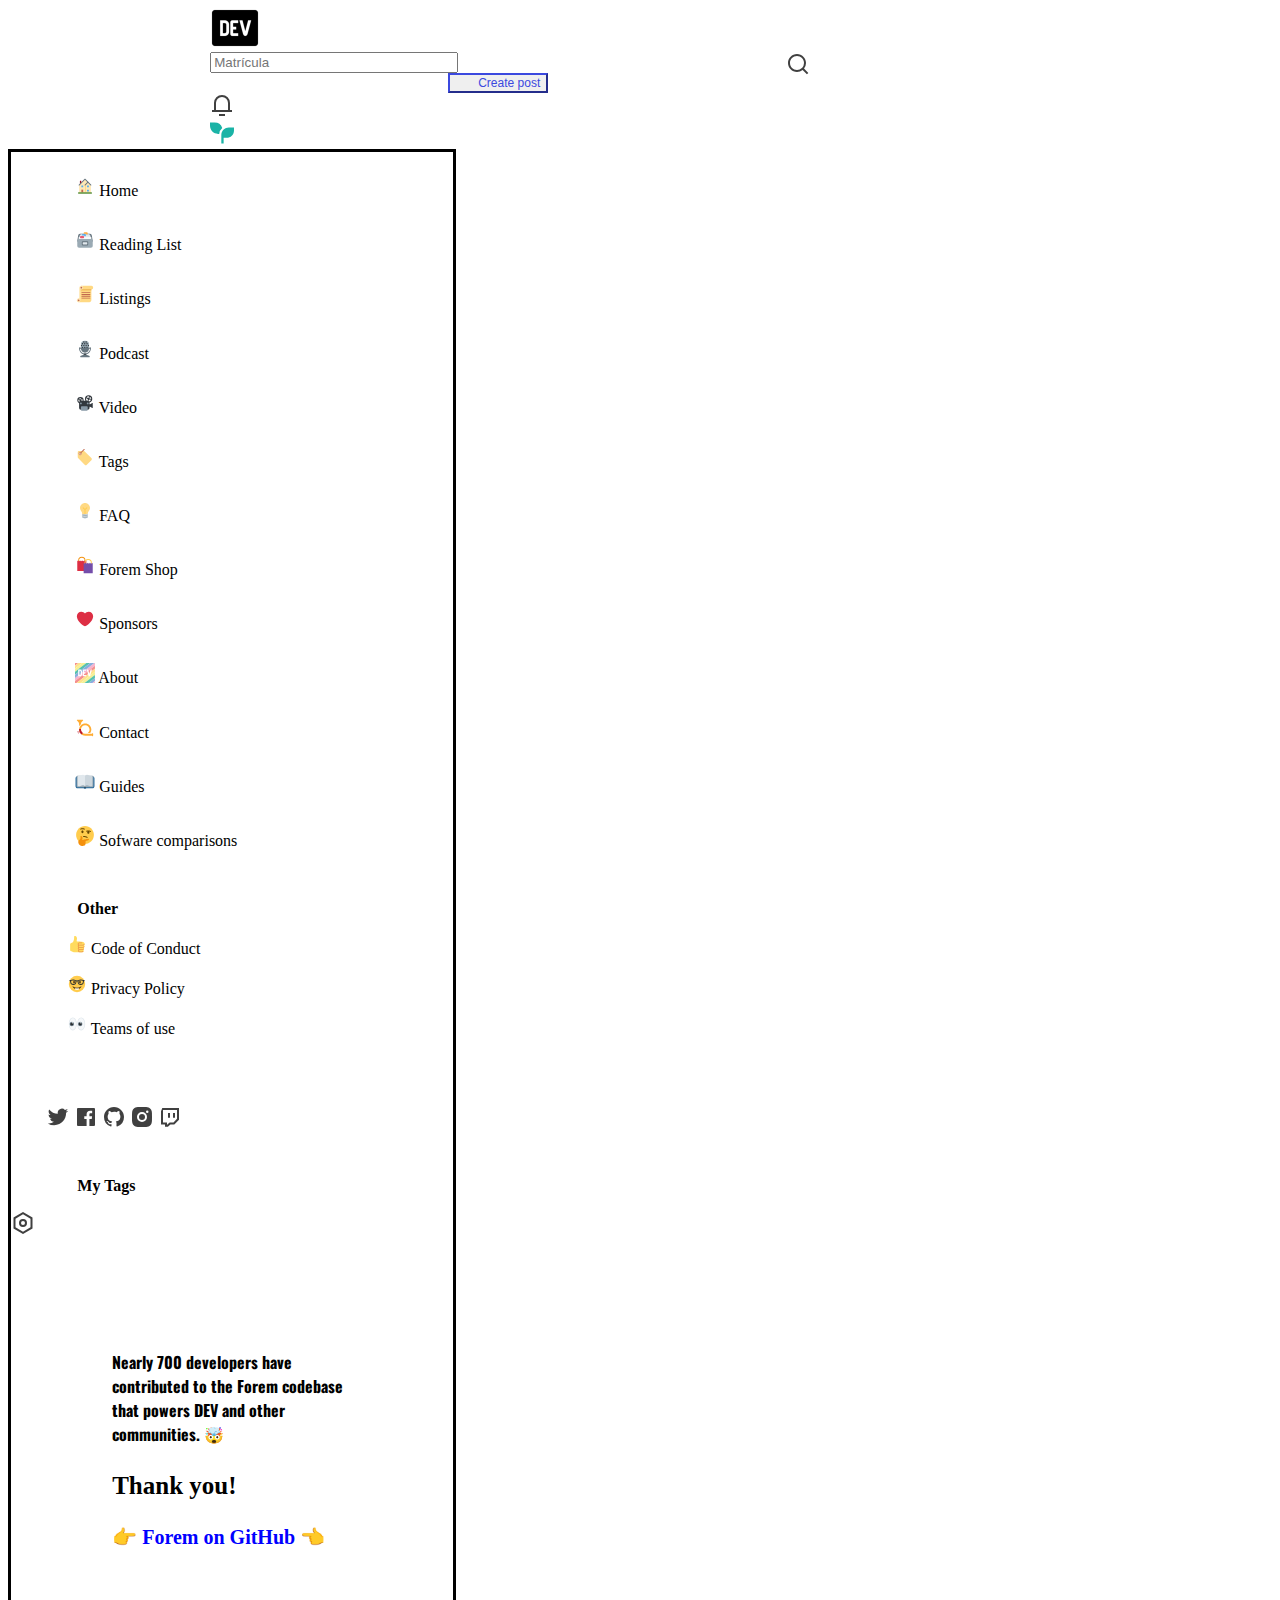
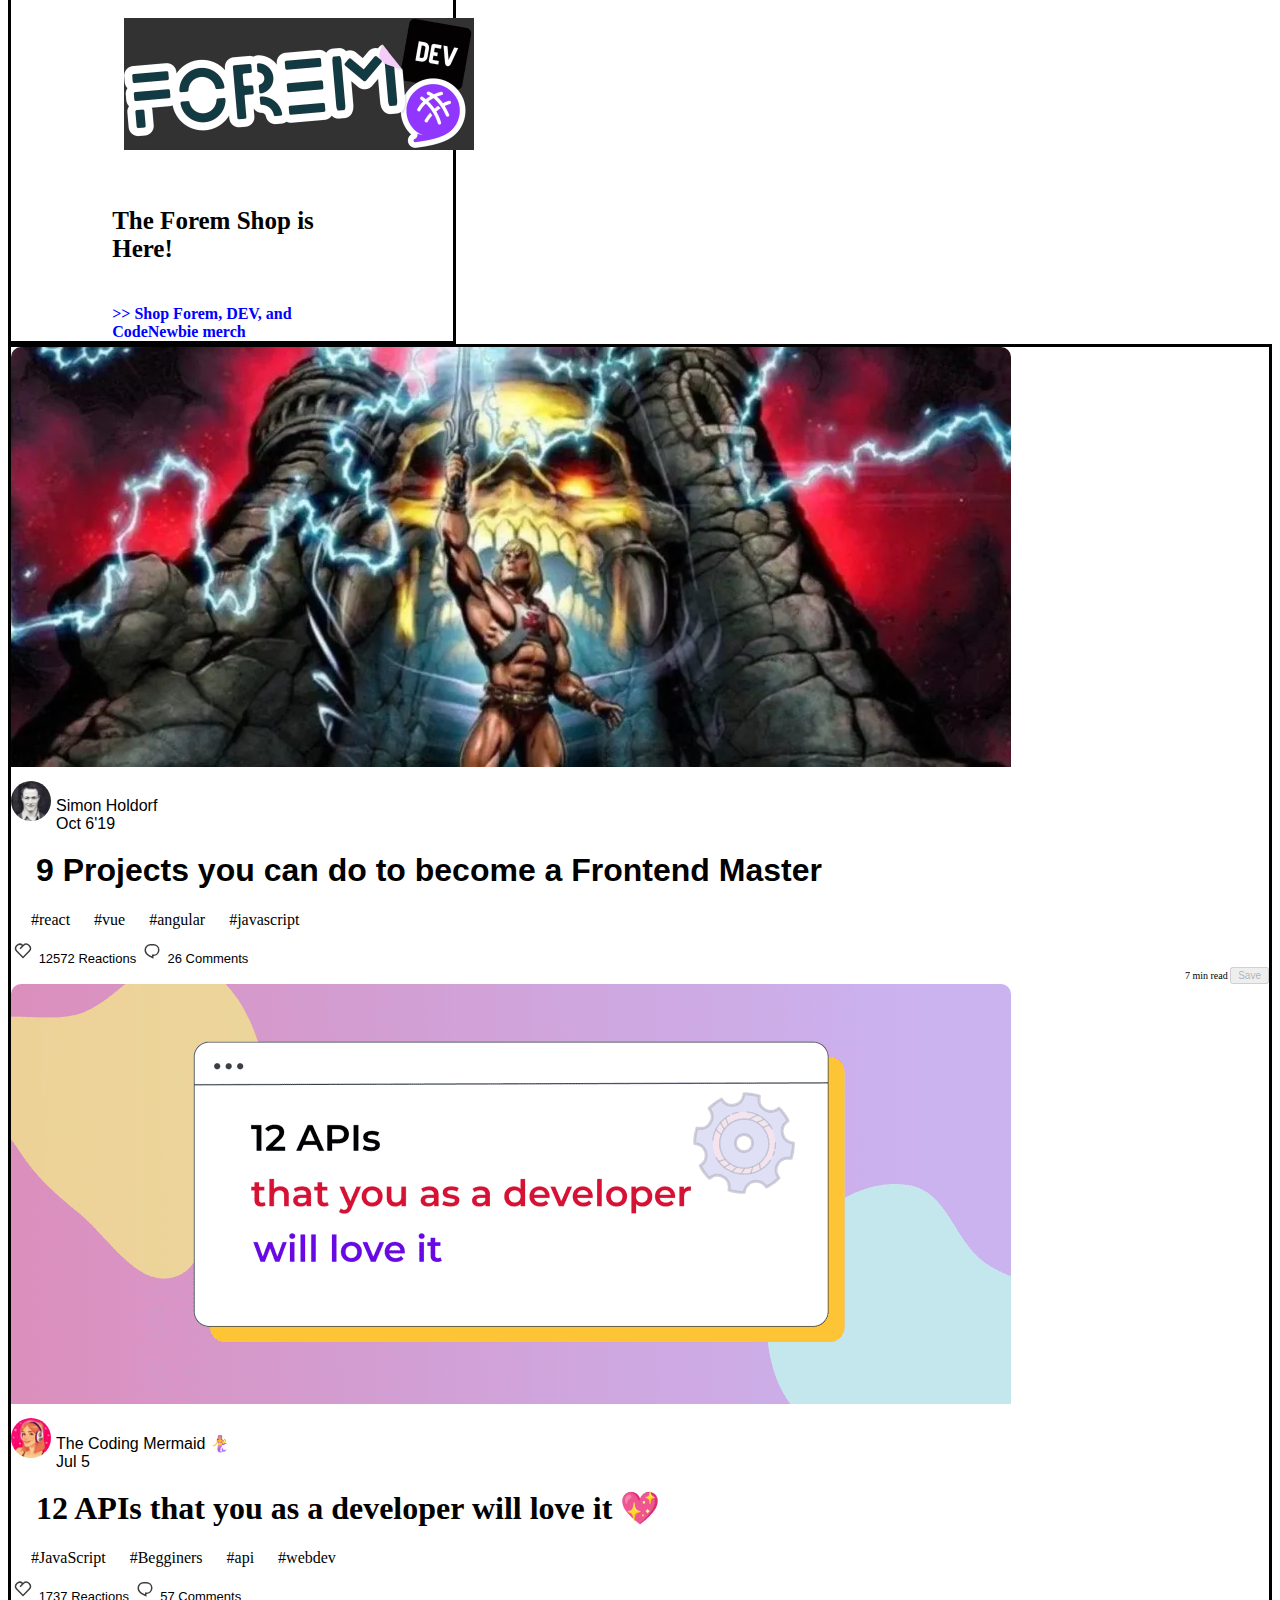
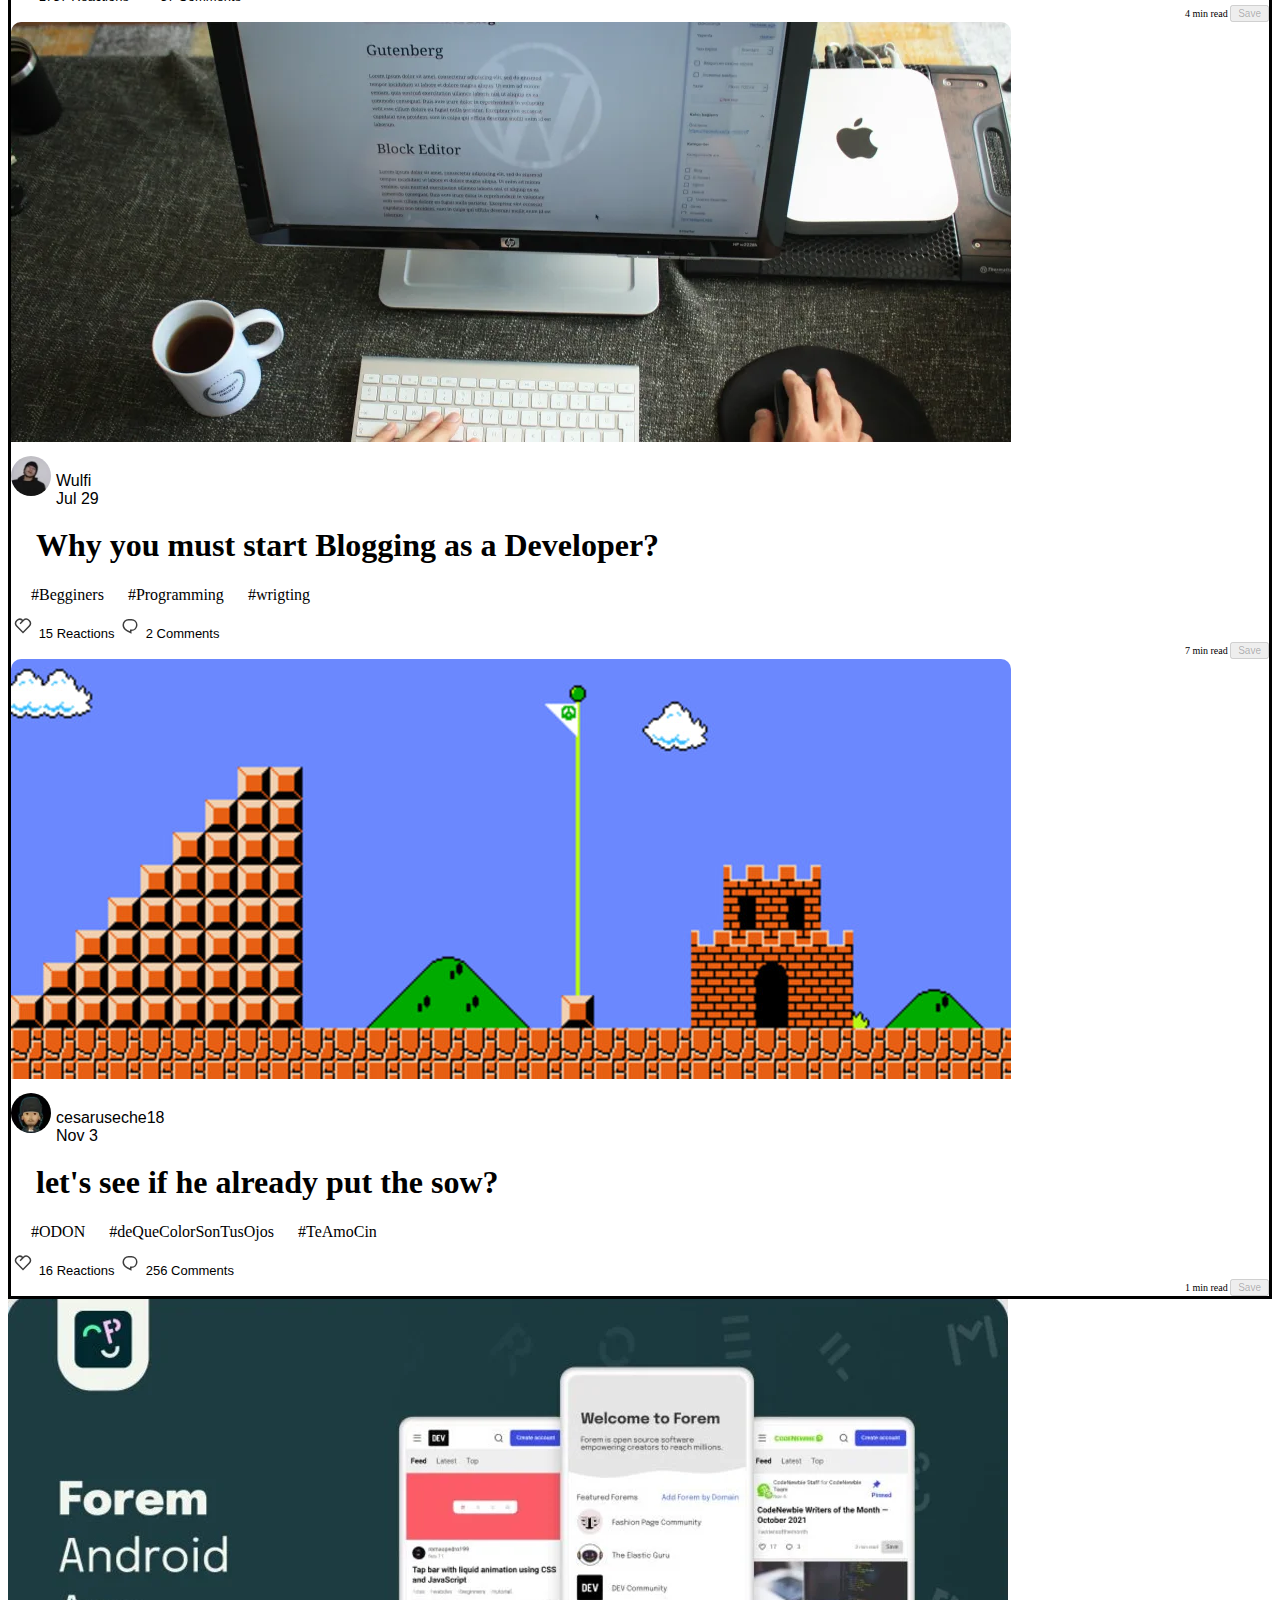
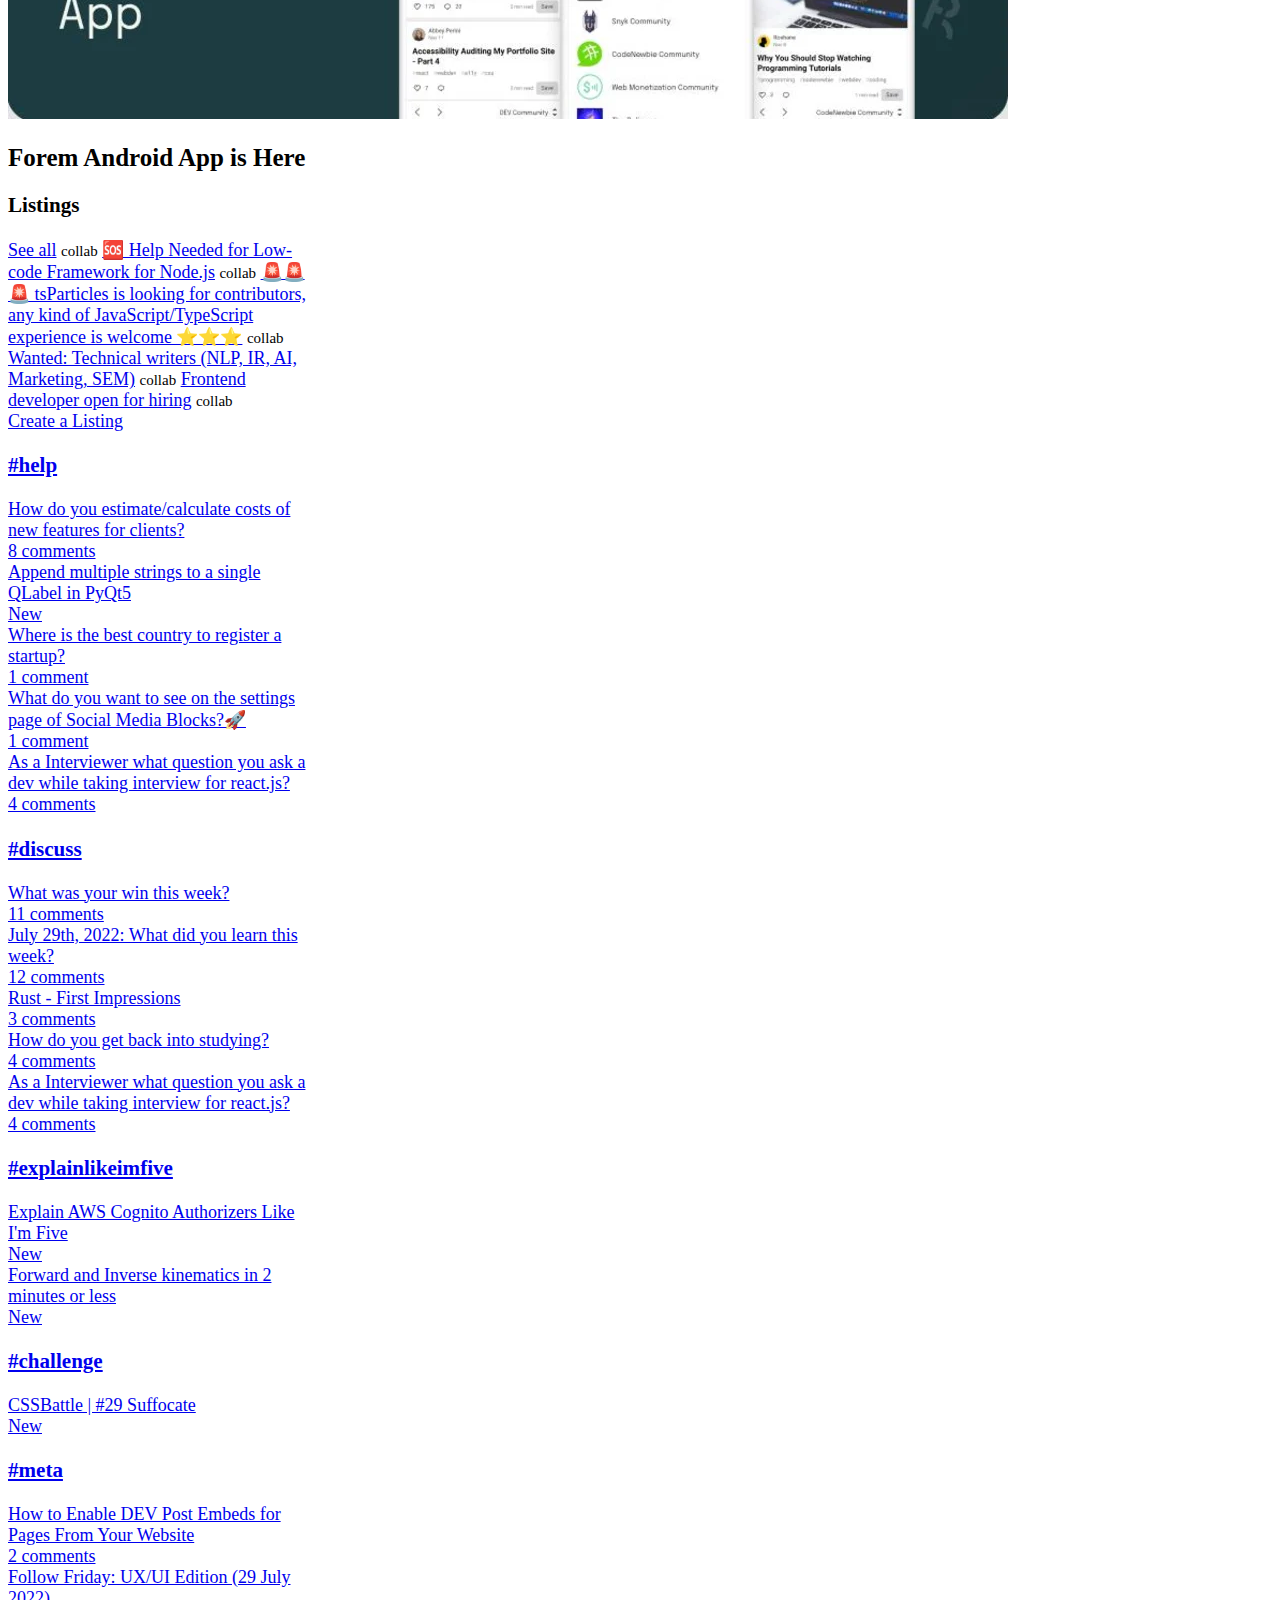
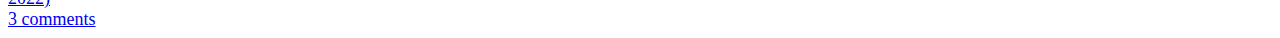
==== index.html @ d6acce36 "mergeFail" ====
<!DOCTYPE html>
<html lang="es">

<head>
  <meta charset="UTF-8" />
  <meta http-equiv="X-UA-Compatible" content="IE=edge" />
  <meta name="viewport" content="width=device-width, initial-scale=1.0" />
  <link rel="icon" href="./assets/svg/svg-export/Dev.png" />

  <link rel="preconnect" href="https://fonts.googleapis.com">
  <link rel="preconnect" href="https://fonts.gstatic.com" crossorigin>
  <link href="https://fonts.googleapis.com/css2?family=Oswald:wght@500&display=swap" rel="stylesheet">
  <!-- CSS only -->
  <link href="https://cdn.jsdelivr.net/npm/bootstrap@5.2.0/dist/css/bootstrap.min.css" rel="stylesheet"
    integrity="sha384-gH2yIJqKdNHPEq0n4Mqa/HGKIhSkIHeL5AyhkYV8i59U5AR6csBvApHHNl/vI1Bx" crossorigin="anonymous" />
  <link rel="stylesheet" href="./css/style.css" />
  <!-- CSS only -->
  <title>Dev.to</title>
</head>
  <!-- new branch -->
<body>
  <!-- New branch default master to main again x3  -->

  <!-- navbar  -->
  <nav class="navbar sticky-top navbar-expand-lg bg-light">
    <div class="container-fluid ctn-fluid">
      <div class="navbar__ctm--movil">
        <a class="btn btn__mobil" data-bs-toggle="offcanvas" href="#offcanvasExample" role="button"
          aria-controls="offcanvasExample">
          <span class="navbar-toggler-icon"></span>
        </a>

        <div class="offcanvas offcanvas-start desplegable-card" tabindex="-1" id="offcanvasExample"
          aria-labelledby="offcanvasExampleLabel">
          <div class="offcanvas-header">
            <h5 class="offcanvas-title" id="offcanvasExampleLabel">
              DEV Community
            </h5>
            <button type="button" class="btn-close" data-bs-dismiss="offcanvas" aria-label="Close"></button>
          </div>
          <article class="left--top">
            <ul>
              <li class="left--li">
                <img class="left--img" src="./assets/svg/svg-export/house.svg" alt="" />
                <a class="left--menu" href="./index.html">Home</a>
              </li>
              <li class="left--li">
                <img class="left--img" src="./assets/svg/svg-export/lavatrastes.svg" alt="" />
                <a class="left--menu" href="https://dev.to/readinglist">Reading List</a>
              </li>
              <li class="left--li">
                <img class="left--img" src="./assets/svg/svg-export/poema.svg" alt="" />
                <a class="left--menu" href="https://dev.to/listings">Listings</a>
              </li>
              <li class="left--li">
                <img class="left--img" src="./assets/svg/svg-export/microfono.svg" alt="" />
                <a class="left--menu" href="https://dev.to/pod">Podcast</a>
              </li>
              <li class="left--li">
                <img class="left--img" src="./assets/svg/svg-export/videocamara.svg" alt="" />
                <a class="left--menu" href="https://dev.to/videos">Video</a>
              </li>
              <li class="left--li">
                <img class="left--img" src="./assets/svg/svg-export/etiqueta de carton.svg" alt="" />
                <a class="left--menu" href="https://dev.to/tags">Tags</a>
              </li>
              <li class="left--li">
                <img class="left--img" src="./assets/svg/svg-export/foco.svg" alt="" />
                <a class="left--menu" href="https://dev.to/faq">FAQ</a>
              </li>
              <li class="left--li">
                <img class="left--img" src="./assets/svg/svg-export/bolsas.svg" alt="" />
                <a class="left--menu" href="https://shop.forem.com/">Forem Shop</a>
              </li>
              <li class="left--li">
                <img class="left--img" src="./assets/svg/svg-export/corazon.svg" alt="" />
                <a class="left--menu" href="https://dev.to/sponsorships">Sponsors</a>
              </li>
              <li class="left--li">
                <img class="left--img" src="./assets/svg/svg-export/logo dev arcoiris.svg" alt="" />
                <a class="left--menu" href="https://dev.to/about">About</a>
              </li>
              <li class="left--li">
                <img class="left--img" src="./assets/svg/svg-export/corneta.svg" alt="" />
                <a class="left--menu" href="https://dev.to/contact">Contact</a>
              </li>
              <li class="left--li">
                <img class="left--img" src="./assets/svg/svg-export/carpeta.svg" alt="" />
                <a class="left--menu" href="https://dev.to/guides">Guides</a>
              </li>
              <li class="left--li">
                <img class="left--img" src="./assets/svg/svg-export/dudoso.svg" alt="" />
                <a class="left--menu" href="https://dev.to/software-comparisons">Sofware comparisons</a>
              </li>
            </ul>
          </article>

          <article class="left--mid">
            <p>Other</p>
            <ul>
              <li>
                <img class="left--img" src="./assets/svg/svg-export/pulgar arriba.svg" alt="" />
                <a class="left--menu" href="https://dev.to/code-of-conduct">Code of Conduct</a>
              </li>
              <li>
                <img class="left--img" src="./assets/svg/svg-export/cara con lentes.svg" alt="" />
                <a class="left--menu" href="https://dev.to/privacy">Privacy Policy</a>
              </li>
              <li>
                <img class="left--img" src="./assets/svg/svg-export/ojos a la izquierda.svg" alt="" />
                <a class="left--menu" href="https://dev.to/terms">Teams of use</a>
              </li>
            </ul>
            <div class="container">
              <div class="row container-logs">
                <a class="col-2" href="https://twitter.com/thepracticaldev"><img src="./assets/svg/svg-export/logo de twitter black.svg" alt=""></a>
                <a class="col-2" href="https://www.facebook.com/thepracticaldev"><img src="./assets/svg/svg-export/logo de faacebook black.svg" alt=""></a>
                <a class="col-2" href="https://github.com/forem"><img src="./assets/svg/svg-export/logo de github black.svg" alt=""></a>
                <a class="col-2" href="https://www.instagram.com/thepracticaldev/"><img src="./assets/svg/svg-export/logo instagram black.svg" alt=""></a>
                <a class="col-2" href="https://www.twitch.tv/thepracticaldev"><img src="./assets/svg/svg-export/logo twitch black.svg" alt=""></a>
              </div>
              <div class="row container-tags">
                <p class="col-6">My Tags</p>
                <a class="col-4" href=""><img src="./assets/svg/svg-export/logo pentagono.svg" alt=""></a>
              </div>
            </div>
          </article>
        </div>
      </div>

      <a class="navbar-brand navbar__ctn--img" href="./index.html"><img src="./assets/svg/svg-export/Dev.png" alt="" /></a>
      <a class="navbar-brand navbar__mobile--search" href="#"><img id="userLogo" src="./assets/svg/svg-export/search.svg" align="right" /></a>
      <a class="navbar-brand navbar__mobile--bell" href="#"><img src="./assets/svg/svg-export/bell.svg" alt="" /></a>
      <a class="navbar-brand navbar__mobile--planta" href="#"><img src="./assets/svg/svg-export/planta.svg" alt="" /></a>

      <div class="container collapse navbar-collapse navbar__ctn--input">
        <input name="usr" id="usr" type="text" class="form-control" placeholder="Matrícula" />
        <img id="userLogo" src="./assets/svg/svg-export/search.svg" align="right" />
      </div>

      <div class="collapse navbar-collapse navbar__ctn--listCTN" id="navbarNav">
        <div class="container">
          <section class="row">
            <article class="col-5 ctn--listCTN-button">
              <button type="button" class="btn btn-outline">
                Create post
              </button>
            </article>
            <article class="col-2 ctn--listCTN-bell">
              <a href="#"><img src="./assets/svg/svg-export/bell.svg" alt="" /></a>
            </article>
            <article class="col-5 ctn--listCTN-profile">
              <a href="#"><img src="./assets/svg/svg-export/planta.svg" alt="" /></a>
            </article>
          </section>
        </div>
      </div>

    </div>
  </nav>
<!-- navbar  -->


  <!-- main general  -->
  <main class="container-fluid main">
    <div class="container">
      <div class="row">


        <!-- aside izquierdo  -->
        <section class="col-lg-3 aside__left">
          <article class="left--top">
            <ul>
              <li class="left--li">
                <img class="left--img" src="./assets/svg/svg-export/house.svg" alt="" />
                <a class="left--menu" href="./index.html">Home</a>
              </li>
              <li class="left--li">
                <img class="left--img" src="./assets/svg/svg-export/lavatrastes.svg" alt="" />
                <a class="left--menu" href="https://dev.to/readinglist">Reading List</a>
              </li>
              <li class="left--li">
                <img class="left--img" src="./assets/svg/svg-export/poema.svg" alt="" />
                <a class="left--menu" href="https://dev.to/listings">Listings</a>
              </li>
              <li class="left--li">
                <img class="left--img" src="./assets/svg/svg-export/microfono.svg" alt="" />
                <a class="left--menu" href="https://dev.to/pod">Podcast</a>
              </li>
              <li class="left--li">
                <img class="left--img" src="./assets/svg/svg-export/videocamara.svg" alt="" />
                <a class="left--menu" href="https://dev.to/videos">Video</a>
              </li>
              <li class="left--li">
                <img class="left--img" src="./assets/svg/svg-export/etiqueta de carton.svg" alt="" />
                <a class="left--menu" href="https://dev.to/tags">Tags</a>
              </li>
              <li class="left--li">
                <img class="left--img" src="./assets/svg/svg-export/foco.svg" alt="" />
                <a class="left--menu" href="https://dev.to/faq">FAQ</a>
              </li>
              <li class="left--li">
                <img class="left--img" src="./assets/svg/svg-export/bolsas.svg" alt="" />
                <a class="left--menu" href="https://shop.forem.com/">Forem Shop</a>
              </li>
              <li class="left--li">
                <img class="left--img" src="./assets/svg/svg-export/corazon.svg" alt="" />
                <a class="left--menu" href="https://dev.to/sponsorships">Sponsors</a>
              </li>
              <li class="left--li">
                <img class="left--img" src="./assets/svg/svg-export/logo dev arcoiris.svg" alt="" />
                <a class="left--menu" href="https://dev.to/about">About</a>
              </li>
              <li class="left--li">
                <img class="left--img" src="./assets/svg/svg-export/corneta.svg" alt="" />
                <a class="left--menu" href="https://dev.to/contact">Contact</a>
              </li>
              <li class="left--li">
                <img class="left--img" src="./assets/svg/svg-export/carpeta.svg" alt="" />
                <a class="left--menu" href="https://dev.to/guides">Guides</a>
              </li>
              <li class="left--li">
                <img class="left--img" src="./assets/svg/svg-export/dudoso.svg" alt="" />
                <a class="left--menu" href="https://dev.to/software-comparisons">Sofware comparisons</a>
              </li>
            </ul>
          </article>
          <article class="left--mid">
            <p>Other</p>
            <ul>
              <li>
                <img class="left--img" src="./assets/svg/svg-export/pulgar arriba.svg" alt="" />
                <a class="left--menu" href="https://dev.to/code-of-conduct">Code of Conduct</a>
              </li>
              <li>
                <img class="left--img" src="./assets/svg/svg-export/cara con lentes.svg" alt="" />
                <a class="left--menu" href="https://dev.to/privacy">Privacy Policy</a>
              </li>
              <li>
                <img class="left--img" src="./assets/svg/svg-export/ojos a la izquierda.svg" alt="" />
                <a class="left--menu" href="https://dev.to/terms">Teams of use</a>
              </li>
            </ul>
            <div class="container">
              <div class="row container-logs">
                <a class="col-2" href="https://twitter.com/thepracticaldev"><img
                    src="./assets/svg/svg-export/logo de twitter black.svg" alt=""></a>
                <a class="col-2" href="https://www.facebook.com/thepracticaldev"><img
                    src="./assets/svg/svg-export/logo de faacebook black.svg" alt=""></a>
                <a class="col-2" href="https://github.com/forem"><img
                    src="./assets/svg/svg-export/logo de github black.svg" alt=""></a>
                <a class="col-2" href="https://www.instagram.com/thepracticaldev/"><img
                    src="./assets/svg/svg-export/logo instagram black.svg" alt=""></a>
                <a class="col-2" href="https://www.twitch.tv/thepracticaldev"><img
                    src="./assets/svg/svg-export/logo twitch black.svg" alt=""></a>
              </div>
              <div class="row container-tags">
                <p class="col-6">My Tags</p>
                <a class="col-4" href=""><img src="./assets/svg/svg-export/logo pentagono.svg" alt=""></a>
              </div>
            </div>
          </article>
          <div class="container-left-card">
            <div class="card text-bg-light mb-3 container-left-card1 ">
              <div class="card-body">
                <h5 class="card-title">Nearly 700 developers have contributed to the Forem codebase that powers DEV and
                  other communities. 🤯</h5>
                <p class="card-text">Thank you!</p>
                <a href="https://github.com/forem/forem">👉 Forem on GitHub 👈</a>
              </div>
            </div>
            <div class="card container-left-card2">
              <img src="./assets/svg/svg-export/Forem.png" class="card-img-top" alt="Forem">
              <div class="card-body">
                <h5>The Forem Shop is Here!</h5>
                <a href="https://shop.forem.com/"> >> Shop Forem, DEV, and CodeNewbie merch</a>
              </div>
            </div>
          </div>
        </section>
        <!-- termina aside izquierdo -->


        <!-- comienzan cards  -->
        <main class="container col-12 col-lg-6">
          <div class="row">
            <section style="border:solid;">
              <!--First Cards-->
              <section class="container__One col-sm-12">
                <div class="container-fluid">
                  <div class="card__td">
                    <img  src="./imgCards/Thor.webp" class= "card-img-top" alt="...">
                    <div class="card-body">
                      <div class="container__imgtext">
                        <img class="container__imgUser" src="./imgCards/userblack.webp" alt="">
                        <p class="container__imgtext--name"> Simon Holdorf <br> Oct 6'19</p>
                      </div>
                      <div class="conteiner__tow ">
                        <h1 class="container__two--title col-12  ">
                          <a class="container__titleSmall " href="./pages/postCard.html">9 Projects you can do to become a Frontend Master</a>
                        </h1>
                        <a class="container__crayons-tag" href="https://es.reactjs.org/"><span
                            class="crayons-tag__prefix">#</span>react</a>
                        <a class="container__crayons-tag" href="https://vuejs.org/"><span
                            class="crayons-tag__prefix">#</span>vue</a>
                        <a class="container__crayons-tag" href="https://angular.io/"><span
                            class="crayons-tag__prefix">#</span>angular</a>
                        <a class="container__crayons-tag" href="https://lenguajejs.com/"><span
                            class="crayons-tag__prefix">#</span>javascript</a>
                      </div>
                      <div class="  col-lg-12 container__Three">
                        <div class="row">
                          <div class=" container-fluid col-6 icons">
                            <div class="row">
                              <div class="col-6 reactions">
                                <img src="./assets/svg/svg-export/corazon blanco borde negro.svg" alt="">
                                <p>12572 Reactions</p>
                              </div>
                              <div class="col-6 container__three--comment">
                                <img src="./assets/svg/svg-export/mensaje viñeta.svg" alt="">
                                <p>26 Comments</p>
                              </div>
                            </div>
                          </div>
                          <div class="col-6 btn">
                            <a>7 min read</a>
                            <button type="button" class="btn btn-secondary" disabled>Save</button>
                          </div>
                        </div>
                      </div>
                    </div>
                  </div>
                </div>
              </section>
              <!--SecondCard-->
              <section class="container__One  col-sm-12">
                <div class="container-fluid">
                  <div class="card__td">
                    <img src="./imgCards/pink.webp" class="card-img-top" alt="...">
                    <div class="card-body">
                      <div class="container__imgtext">
                        <img class="container__imgUser" src="./imgCards/userpink.jpg" alt="">
                        <p class="container__imgtext--name aria-label "> The Coding Mermaid 🧜‍♀️ <br> Jul 5</p>
                      </div>
                      <div class="conteiner__tow col-12 ">
                        <h1 class="container__two--title ">
                          12 APIs that you as a developer will love it 💖
                        </h1>
                        <a class="container__crayons-tag" href="/t/javascript"><span
                            class="crayons-tag__prefix">#</span>JavaScript</a>
                        <a class="container__crayons-tag" href="/t/Begginers"><span
                            class="crayons-tag__prefix">#</span>Begginers</a>
                        <a class="container__crayons-tag" href="/t/api"><span
                            class="crayons-tag__prefix">#</span>api</a>
                        <a class="container__crayons-tag" href="/t/webdev"><span
                            class="crayons-tag__prefix">#</span>webdev</a>
                      </div>
                      <div class="  col-lg-12 container__Three">
                        <div class="row">
                          <div class=" container-fluid col-6 icons">
                            <div class="row">
                              <div class="col-6 reactions">
                                <img src="./assets/svg/svg-export/corazon blanco borde negro.svg" alt="">
                                <p>1737 Reactions</p>
                              </div>
                              <div class="col-6 container__three--comment">
                                <img src="./assets/svg/svg-export/mensaje viñeta.svg" alt="">
                                <p>57 Comments</p>
                              </div>
                            </div>
                          </div>
                          <div class="col-6 btn">
                            <a>4 min read</a>
                            <button type="button" class="btn btn-secondary" disabled>Save</button>
                          </div>
                        </div>
                      </div>
                    </div>
                  </div>
                </div>
              </section>
              <!--Three Card-->
              <section class="container__One col-sm-12 ">
                <div class="container-fluid">
                  <div class="card__td ">
                    <img src="./imgCards/desktop.webp" class="card-img-top" alt="...">
                    <div class="card-body">
                      <div class="container__imgtext">
                        <img class="container__imgUser" src="./imgCards/userdesktop.webp" alt="">
                        <p class="container__imgtext--name aria-label "> Wulfi <br> Jul 29</p>
                      </div>
                      <div class="conteiner__tow col-12 ">
                        <h1 class="container__two--title ">
                          Why you must start Blogging as a Developer?
                        </h1>
                        <a class="container__crayons-tag" href="/t/Begginers"><span
                            class="crayons-tag__prefix">#</span>Begginers</a>
                        <a class="container__crayons-tag" href="/t/Programming
                    span class=" crayons-tag__prefix">#</span>Programming</a>
                        <a class="container__crayons-tag" href="/t/wrigting">
                          <span class="crayons-tag__prefix">#</span>wrigting</a>
                      </div>
                    </div>
                    <div class="  col-lg-12 container__Three">
                      <div class="row">
                        <div class=" container-fluid col-6 icons">
                          <div class="row">
                            <div class="col-6 reactions">
                              <img src="./assets/svg/svg-export/corazon blanco borde negro.svg" alt="">
                              <p>15 Reactions</p>
                            </div>
                            <div class="col-6 container__three--comment">
                              <img src="./assets/svg/svg-export/mensaje viñeta.svg" alt="">
                              <p>2 Comments</p>
                            </div>
                          </div>
                        </div>
                        <div class="col-6 btn">
                          <a>7 min read</a>
                          <button type="button" class="btn btn-secondary" disabled>Save</button>
                        </div>
                      </div>
                    </div>
                  </div>
              </section>
              <!--Four Card-->
              <section class="container__One col-sm-12">
                <div class="container-fluid">
                  <div class="card__td">
                    <img src="./imgCards/mario.jpg" class="card-img-top" alt="...">
                    <div class="card-body">
                      <div class="container__imgtext">
                        <img class="container__imgUser" src="./imgCards/userMario.webp" alt="">
                        <p class="container__imgtext--name aria-label "> cesaruseche18<br> Nov 3</p>
                      </div>
                      <div class="conteiner__tow col-12 ">
                        <h1 class="container__two--title ">
                          let's see if he already put the sow?
                        </h1>
                        <a class="container__crayons-tag" href="#">#ODON</a>
                        <a class="container__crayons-tag" href="#">#deQueColorSonTusOjos</a>
                        <a class="container__crayons-tag"href="#">#TeAmoCin</a>
                      </div>
                    </div>
                    <div class="  col-lg-12 container__Three">
                      <div class="row">
                        <div class=" container-fluid col-6 icons">
                          <div class="row">
                            <div class= " col-6   reactions">
                              <img src="./assets/svg/svg-export/corazon blanco borde negro.svg" alt="">
                              <p>16 Reactions</p>
                            </div>
                            <div class="col-6 container__three--comment">
                              <img src="./assets/svg/svg-export/mensaje viñeta.svg" alt="">
                              <p>256 Comments</p>
                            </div>
                          </div>
                        </div>
                        <div class="col-6 btn">
                          <a>1 min read</a>
                          <button type="button" class="btn btn-secondary" disabled>Save</button>
                        </div>
                      </div>
                    </div>
                  </div>
              </section>
            </section>
          </div>
        </main>
        <!-- terminan cards  -->


        <!-- comienza el aside derecho  -->
        <aside class="col-2 aside">
          <!-- firts section of aside right  -->
          <div class="aside__div card">
            <img class="aside__div--img" src="./images/f7nihr3z8nacgyb8ptrn.webp" alt="#">
            <h2 class="aside__div--title">
              Forem Android App is Here
            </h2>
          </div>
          <!-- second section of aside right  -->
          <section class="card mt-2 aside__content">
            <span>
              <h3 class="content__title ">Listings</h3>
              <span class="card">
                <a href="#">See all</a>
                <small>collab</small>
              </span>
              <span class="card">
                <a href="#">🆘 Help Needed for Low-code Framework for Node.js</a>
                <small>collab</small>
              </span>
              <span class="card">
                <a href="#">🚨🚨🚨 tsParticles is looking for contributors, any kind of JavaScript/TypeScript experience
                  is
                  welcome ⭐️⭐️⭐️</a>
                <small>collab</small>
              </span>
              <span class="card">
                <a href="#">Wanted: Technical writers (NLP, IR, AI, Marketing, SEM)</a>
                <small>collab</small>
              </span>
              <span class="card">
                <a href="#">Frontend developer open for hiring</a>
                <small>collab</small>
              </span>
              <div>
                <a class="card" href="/listings/new">Create a Listing</a>
              </div>
            </span>
          </section>
          <!-- third section of aside right  -->
          <section class="card mt-1 aside__section">
            <header class="crayons-card__header">
              <h3 class="crayons-subtitle-2"><a href="/t/help" class="crayons-link">#help</a></h3>
            </header>
            <div>
              <a class="crayons-link crayons-link--contentful"
                href="/nombrekeff/how-do-you-estimatecalculate-costs-of-new-features-for-clients-jpb">
                How do you estimate/calculate costs of new features for clients?
                <div class="crayons-link__secondary">
                  8 comments
                </div>
              </a>
              <a class="crayons-link crayons-link--contentful"
                href="/joshwen7947/append-multiple-strings-to-a-single-qlabel-in-pyqt5-1b06">
                Append multiple strings to a single QLabel in PyQt5
                <div class="crayons-link__secondary">
                  <span class="c-indicator c-indicator--warning">New</span>
                </div>
              </a>
              <a class="crayons-link crayons-link--contentful"
                href="/urlaunched/where-is-the-best-country-to-register-a-startup-4lb3">
                Where is the best country to register a startup?
                <div class="crayons-link__secondary">
                  1 comment
                </div>
              </a>
              <a class="crayons-link crayons-link--contentful"
                href="/hr21don/what-do-you-want-to-see-on-the-settings-page-of-social-media-blocks-chf">
                What do you want to see on the settings page of Social Media Blocks?🚀
                <div class="crayons-link__secondary">
                  1 comment
                </div>
              </a>
              <a class="crayons-link crayons-link--contentful"
                href="/rajeshroyal/as-a-interviewer-what-question-you-ask-a-dev-while-taking-interview-for-reactjs-40kh">
                As a Interviewer what question you ask a dev while taking interview for react.js?
                <div class="crayons-link__secondary">
                  4 comments
                </div>
              </a>
            </div>
          </section>
          <section class="card aside__section">
            <header class="crayons-card__header">
              <h3 class="crayons-subtitle-2"><a href="/t/discuss" class="crayons-link">#discuss</a></h3>
            </header>
            <div>
              <a class="crayons-link crayons-link--contentful" href="/devteam/what-was-your-win-this-week-191j">
                What was your win this week?
                <div class="crayons-link__secondary">
                  11 comments
                </div>
              </a>
              <a class="crayons-link crayons-link--contentful"
                href="/nickytonline/july-29th-2022-what-did-you-learn-this-week-26m1">
                July 29th, 2022: What did you learn this week?
                <div class="crayons-link__secondary">
                  12 comments
                </div>
              </a>
              <a class="crayons-link crayons-link--contentful" href="/abhikbanerjee99/rust-first-impressions-2k85">
                Rust - First Impressions
                <div class="crayons-link__secondary">
                  3 comments
                </div>
              </a>
              <a class="crayons-link crayons-link--contentful"
                href="/chrisvasqm/how-do-you-get-back-into-studying-3bg6">
                How do you get back into studying?
                <div class="crayons-link__secondary">
                  4 comments
                </div>
              </a>
              <a class="crayons-link crayons-link--contentful"
                href="/rajeshroyal/as-a-interviewer-what-question-you-ask-a-dev-while-taking-interview-for-reactjs-40kh">
                As a Interviewer what question you ask a dev while taking interview for react.js?
                <div class="crayons-link__secondary">
                  4 comments
                </div>
              </a>
            </div>
          </section>
          <section class="card mt-2 aside__section">
            <header class="crayons-card__header">
              <h3 class="crayons-subtitle-2"><a href="/t/explainlikeimfive" class="crayons-link">#explainlikeimfive</a>
              </h3>
            </header>
            <div>
              <a class="crayons-link crayons-link--contentful"
                href="/shakeel0581/explain-aws-cognito-authorizers-like-im-five-4od5">
                Explain AWS Cognito Authorizers Like I'm Five
                <div class="crayons-link__secondary">
                  <span class="c-indicator c-indicator--warning">New</span>
                </div>
              </a>
              <a class="crayons-link crayons-link--contentful"
                href="/adam_cyclones/forward-and-inverse-kinematics-in-2-minutes-or-less-5072">
                Forward and Inverse kinematics in 2 minutes or less
                <div class="crayons-link__secondary">
                  <span class="c-indicator c-indicator--warning">New</span>
                </div>
              </a>
            </div>
          </section>
          <section class="card aside__section">
            <header class="crayons-card__header">
              <h3 class="crayons-subtitle-2"><a href="/t/challenge" class="crayons-link">#challenge</a></h3>
            </header>
            <div>
              <a class="crayons-link crayons-link--contentful" href="/npranto/cssbattle-29-suffocate-ihk">
                CSSBattle | #29 Suffocate
                <div class="crayons-link__secondary">
                  <span class="c-indicator c-indicator--warning">New</span>
                </div>
              </a>
            </div>
          </section>
          <section class="card mt-1 aside__section">
            <header class="crayons-card__header">
              <h3 class="crayons-subtitle-2"><a href="/t/meta" class="crayons-link">#meta</a></h3>
            </header>
            <div>
              <a class="crayons-link crayons-link--contentful"
                href="/cicirello/how-to-enable-dev-post-embeds-for-pages-from-your-website-2dp8">
                How to Enable DEV Post Embeds for Pages From Your Website
                <div class="crayons-link__secondary">
                  2 comments
                </div>
              </a>
              <a class="crayons-link crayons-link--contentful"
                href="/devteam/follow-friday-uxui-edition-29-july-2022-2g1m">
                Follow Friday: UX/UI Edition (29 July 2022)
                <div class="crayons-link__secondary">
                  3 comments
                </div>
              </a>
            </div>
          </section>
        </aside>
        <!-- termina aside derecho  -->


      </div>
    </div>
  </main>
  <!-- termina main general  -->


  <!-- JavaScript Bundle with Popper -->
  <script src="https://cdn.jsdelivr.net/npm/bootstrap@5.2.0/dist/js/bootstrap.bundle.min.js"
    integrity="sha384-A3rJD856KowSb7dwlZdYEkO39Gagi7vIsF0jrRAoQmDKKtQBHUuLZ9AsSv4jD4Xa"
    crossorigin="anonymous"></script>
</body>

</html>
---- css/style.css ----
/* navbar */
.navbar {
  background-color: white;
  padding-left: 16%;
}
.navbar .navbar__ctm--movil {
  display: none;
}
.navbar .navbar__ctn--img img {
  height: 40px;
  height: 40px;
}
.navbar .navbar__ctn--input {
  width: 600px;
}
.navbar .navbar__ctn--input input {
  width: 40%;
}

.navbar__ctn--listCTN {
  margin-right: 10%;
}

.ctn--listCTN-button {
  text-align: center;
  font-size: 7px;
}
.ctn--listCTN-button button {
  min-width: 100px;
  max-height: 38px;
  font-size: 12px;
  border-color: rgb(59, 73, 223);
  color: rgb(59, 73, 223);
}
.ctn--listCTN-button button:hover {
  background-color: rgb(59, 73, 223);
  color: white;
}

.ctn--listCTN-bell {
  text-align: left;
}

.ctn--listCTN-profile {
  text-align: left;
}

.mobile-menu {
  display: none;
}

.navbar__mobile--search {
  display: none;
}

.navbar__mobile--bell {
  display: none;
}

.navbar__mobile--planta {
  display: none;
}

@media (max-width: 768px) {
  .navbar__mobile--search {
    margin-left: 40%;
    display: inline;
  }
  .navbar__mobile--search img {
    height: 20px;
    width: 20px;
  }
  .navbar__mobile--bell {
    display: inline;
  }
  .navbar__mobile--bell img {
    height: 20px;
    width: 20px;
  }
  .navbar__mobile--planta {
    display: inline;
  }
  .navbar__mobile--planta img {
    height: 20px;
    width: 20px;
  }
}
@media (max-width: 480px) {
  .navbar {
    text-align: left;
  }
  .navbar .ctn-fluid {
    justify-content: flex-start;
  }
  .navbar .navbar__ctm--movil {
    display: contents;
  }
  .desplegable-card {
    max-width: 250px;
  }
  .btn__mobil {
    margin-left: -20%;
  }
  .navbar__ctn--img img {
    height: 30px;
    height: 30px;
  }
  .nav__left--top {
    text-align: left;
    padding: 0;
  }
  .nav__left--top ul {
    list-style: none;
  }
  .nav__left--top ul li {
    margin: 6%;
  }
  .navbar__mobile--search {
    margin-left: 40%;
    display: inline;
  }
  .navbar__mobile--search img {
    height: 20px;
    width: 20px;
  }
  .navbar__mobile--bell {
    display: inline;
  }
  .navbar__mobile--bell img {
    height: 20px;
    width: 20px;
  }
  .navbar__mobile--planta {
    display: inline;
  }
  .navbar__mobile--planta img {
    height: 20px;
    width: 20px;
  }
}
@media (max-width: 320px) {
  .navbar__mobile--search {
    margin-left: 25%;
    display: inline;
  }
  .navbar__mobile--bell {
    display: inline;
  }
  .navbar__mobile--planta {
    display: inline;
  }

  .navbar__mobile--planta img {
    height: 20px;
    width: 20px;
  }
}

}
/* navbar */
/* aside left */

.main {
  background-color: rgb(245, 245, 245);
}

.aside__left {
  padding: 0;
  max-width: 35%;
  border: solid;
}

.left--top {
  text-align: left;
  padding: 0;
}
.left--top ul {
  list-style: none;
}
.left--top ul li {
  margin: 6%;
}

.left--mid {
  margin-top: 10%;
}
.left--mid p {
  margin-left: 15%;
  font-weight: bold;
}
.left--mid ul {
  list-style: none;
}
.left--mid ul li {
  margin: 4%;
}

.left--img {
  width: 20px;
  height: 20px;
}

.left--menu {
  text-decoration: none;
  color: black;
}

.left--li {
  height: 30px;
  width: 250px;
}
.left--li:hover {
  background-color: rgba(59, 73, 223, 0.397);
  border-radius: 5px;
}

.container-logs {
  padding-left: 8%;
  margin-top: 15%;
}

.container-tags {
  margin-top: 10%;
}
.container-tags p {
  text-align: left;
}
.container-tags img {
  text-align: right;
}

.container-left-card .container-left-card1 {
  margin-top: 25%;
  width: 15rem;
  height: 16rem;
  margin-left: auto;
  margin-right: auto;
}
.container-left-card .container-left-card1 h5 {
  margin-top: 1%;
  font-weight: bolder;
  font-size: 16px;
  font-family: "Oswald", sans-serif;
}
.container-left-card .container-left-card1 P {
  margin-top: 8%;
  font-size: 25PX;
  font-weight: bold;
}
.container-left-card .container-left-card1 a {
  margin-top: 8%;
  font-size: 20px;
  color: blue;
  text-decoration: none;
  font-weight: bold;
}
.container-left-card .container-left-card2 {
  width: 15rem;
  margin-left: auto;
  margin-right: auto;
}
.container-left-card .container-left-card2 img {
  padding: 5%;
}
.container-left-card .container-left-card2 h5 {
  font-weight: bolder;
  font-size: 25px;
}
.container-left-card .container-left-card2 a {
  text-decoration: none;
  font-weight: bolder;
  color: blue;
}

@media (max-width: 480px) {
  .aside__left {
    display: none;
  }
}

/* aside left */
/* part of the main*/

.card-img-top {
  border-radius: 10px;
  padding-bottom: 10px;
}

.container__imgUser {
  border-radius: 100%;
  max-width: 40px;
  max-height: 40px;
  cursor: pointer;
}

.container__two--title {
  margin-left: 25px;
  padding-top: 10px;
}

.container__titleSmall {
  font-family: sans-serif;
  text-decoration: none;
  color: #000;
}

.container__crayons-tag {
  padding-left: 20px;
  color: #000;
  text-decoration: none;
  cursor: pointer;
}
.container__crayons-tag :hover {
  color: #000ff0;
}

.container__imgtext {
  display: flex;
}

.container__imgtext--name {
  height: 2px;
  padding-left: 5px;
  font-family: sans-serif;
  cursor: pointer;
}

.icons {
  padding-top: 10px;
}

.btn {
  text-align: right;
  font-size: 10px;
}

.reactions {
  display: inline;
  font-size: 13px;
  font-family: sans-serif;
  cursor: pointer;
}
.reactions img {
  display: inline;
}
.reactions p {
  display: inline;
}
.reactions :hover {
  color: #000ff0;
}

.container__three--comment {
  display: inline;
  font-size: 13px;
  font-family: sans-serif;
  cursor: pointer;
}
.container__three--comment img {
  display: inline;
}
.container__three--comment p {
  display: inline;
}
.container__three--comment :hover {
  color: #000ff0;
}

@media (max-width: 320px) {
  .container__imgtext--name {
    height: 1px;
    padding-left: 4px;
    font-family: sans-serif;
    font-size: 13px;
    cursor: pointer;
  }
  .container__three--comment {
    display: inline;
    font-size: 13px;
    font-family: sans-serif;
  }
  .container__three--comment img {
    display: inline;
  }
  .container__three--comment p {
    display: none;
  }
  .container__three--comment :hover {
    color: #000ff0;
  }
  .reactions {
    display: inline;
    font-size: 13px;
    font-family: sans-serif;
    cursor: pointer;
  }
  .reactions img {
    display: inline;
  }
  .reactions p {
    display: none;
  }
  .reactions :hover {
    color: #000ff0;
  }
}

/*Segunda Card*/

.aside {
  width: 300px;
  font-size: 18px;
}

.aside__div--img {
  width: auto;
  height: auto;
}

.aside__div--title {
  text-align: start;
  font-size: 25px;
}

.aside__content {
  width: auto;
}

.aside__section {
  width: auto;
}

@media (max-width: 1024px) {
  .aside {
    width: 200px;
  }
}
@media (max-width: 768px) {
  .aside {
    display: none;
  }
}/*# sourceMappingURL=style.css.map */
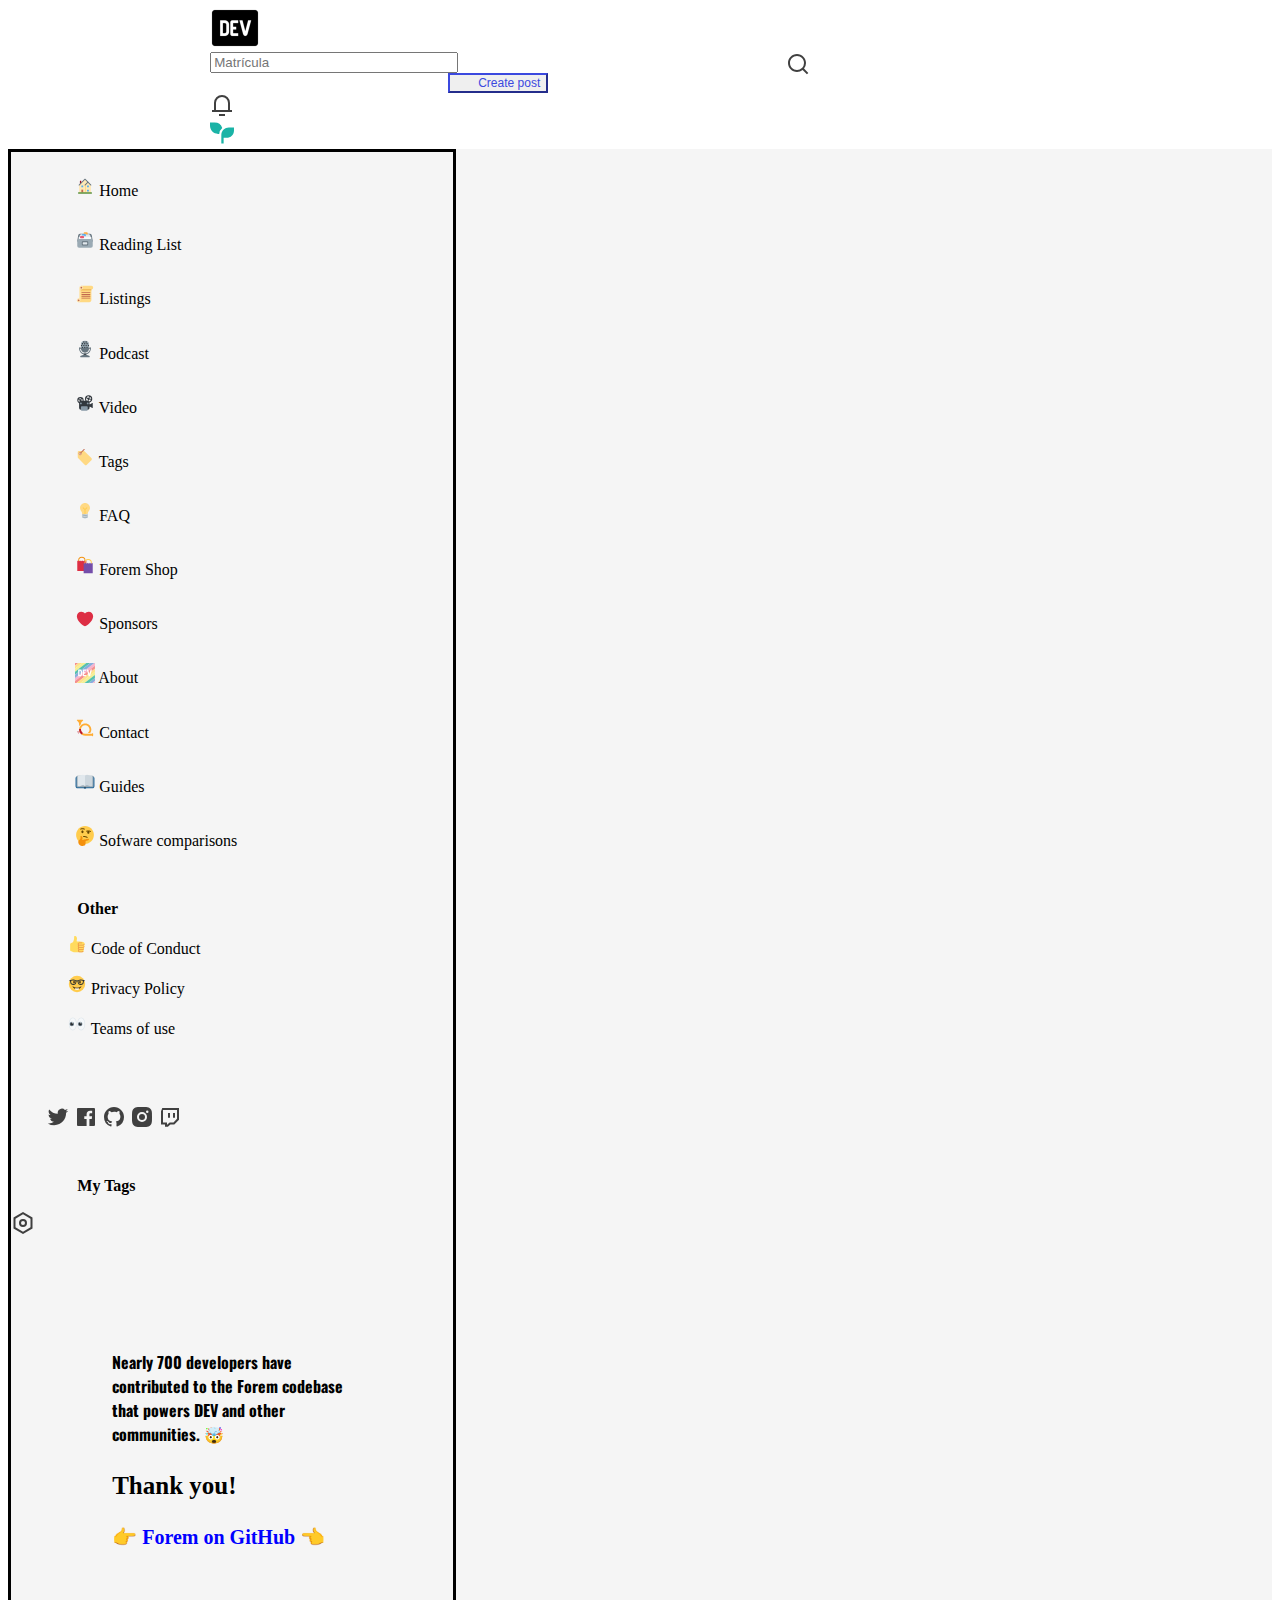
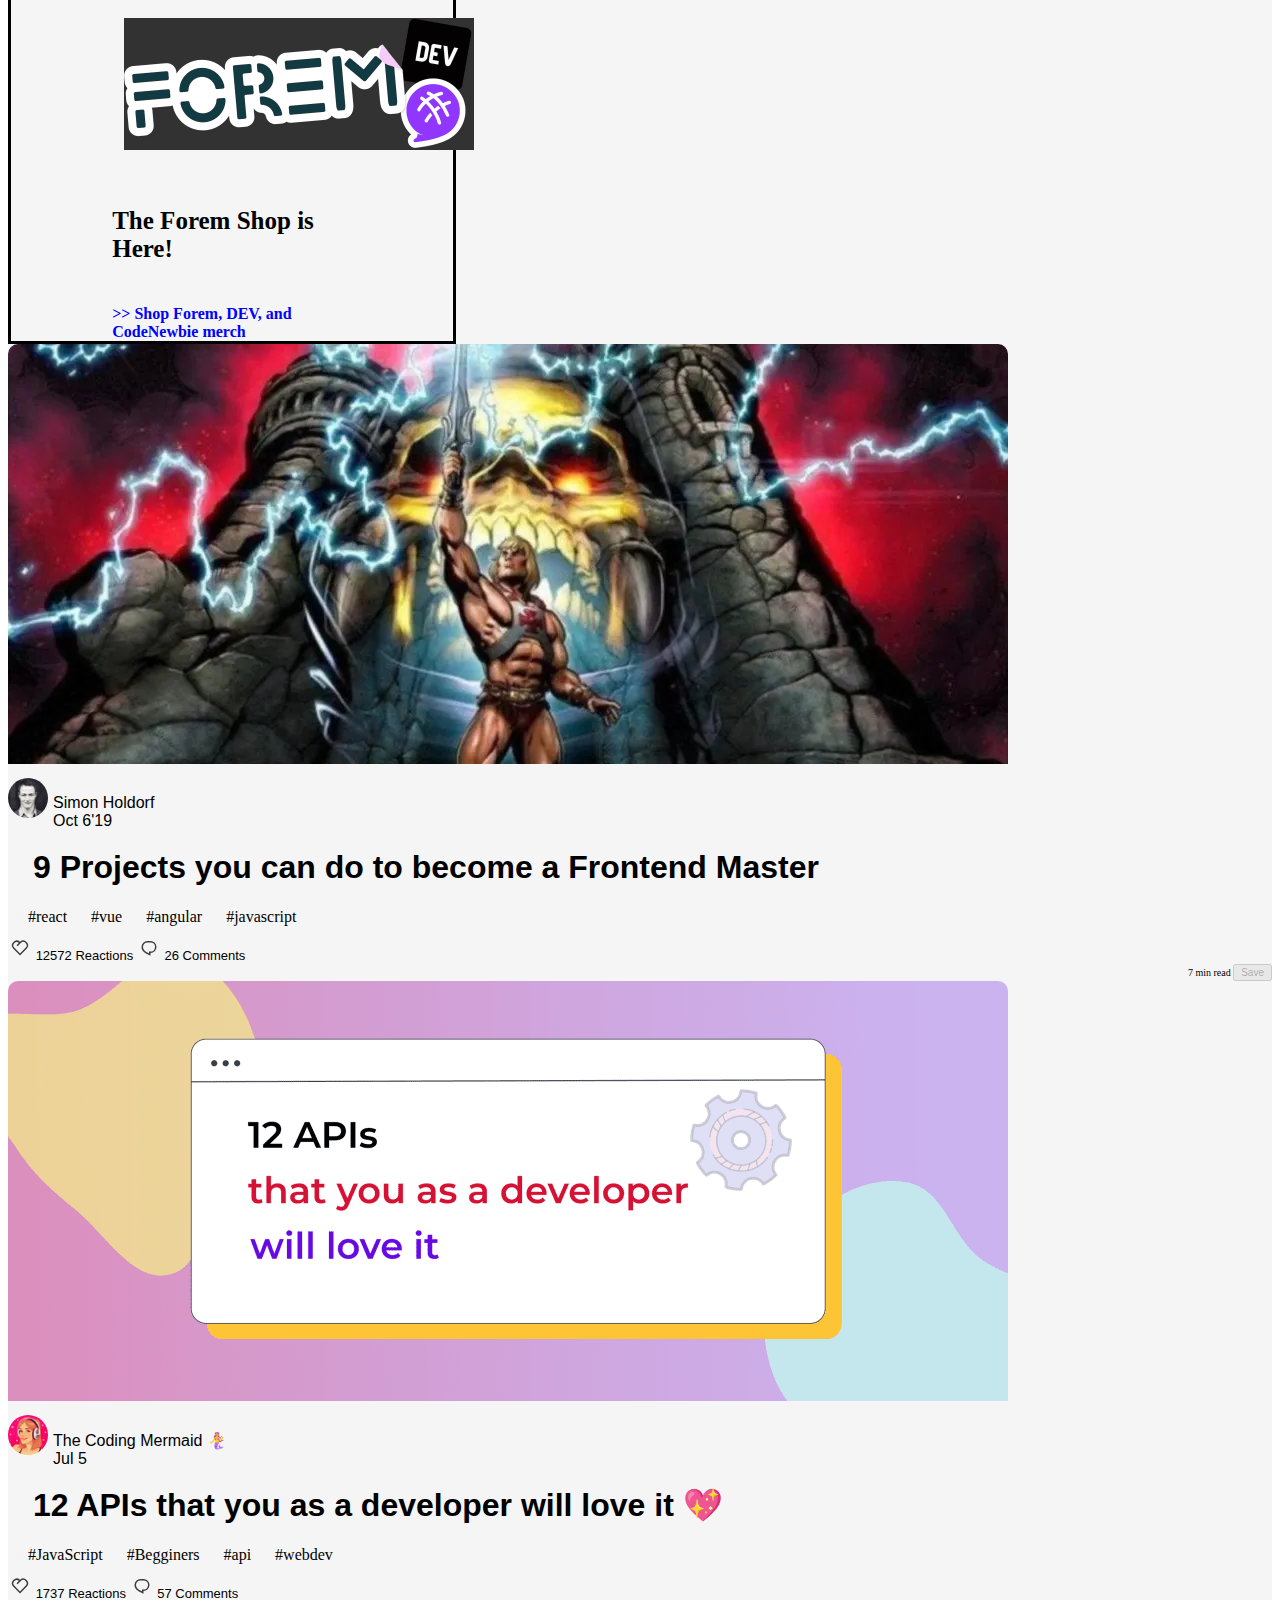
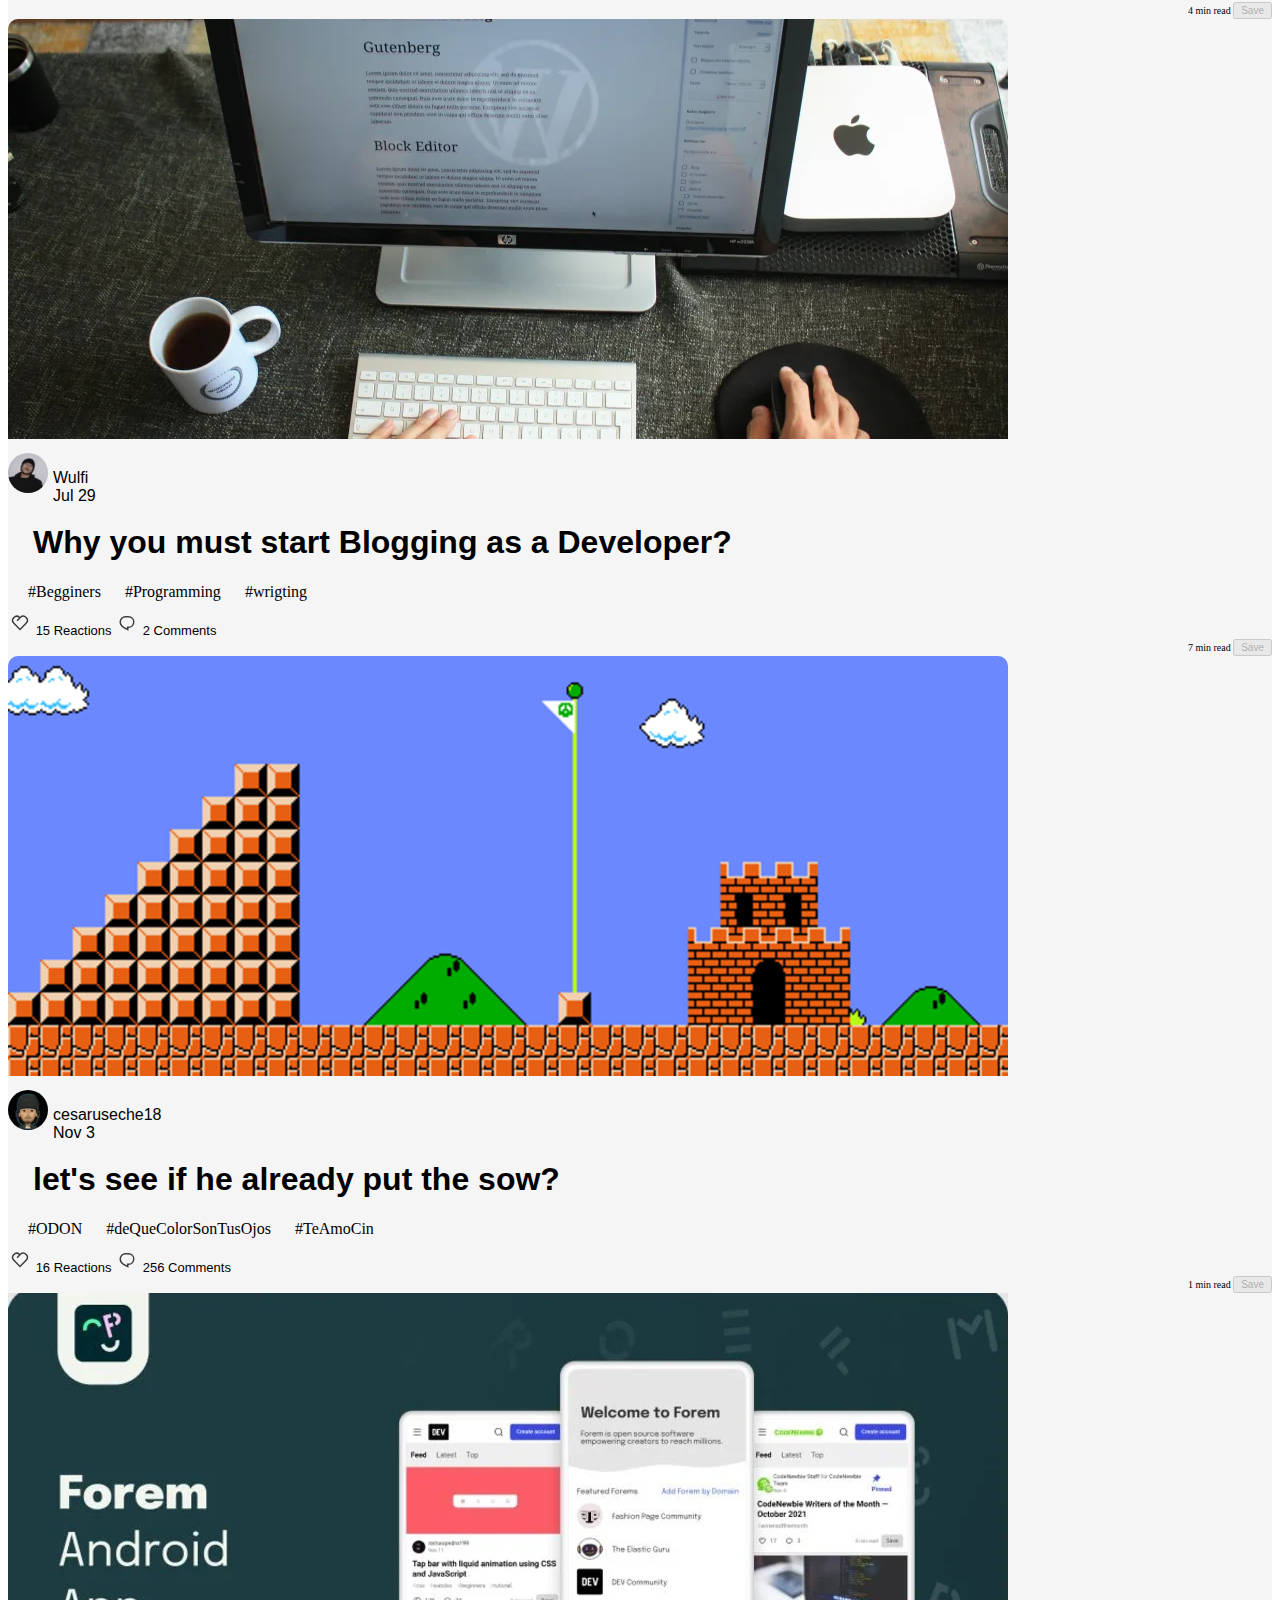
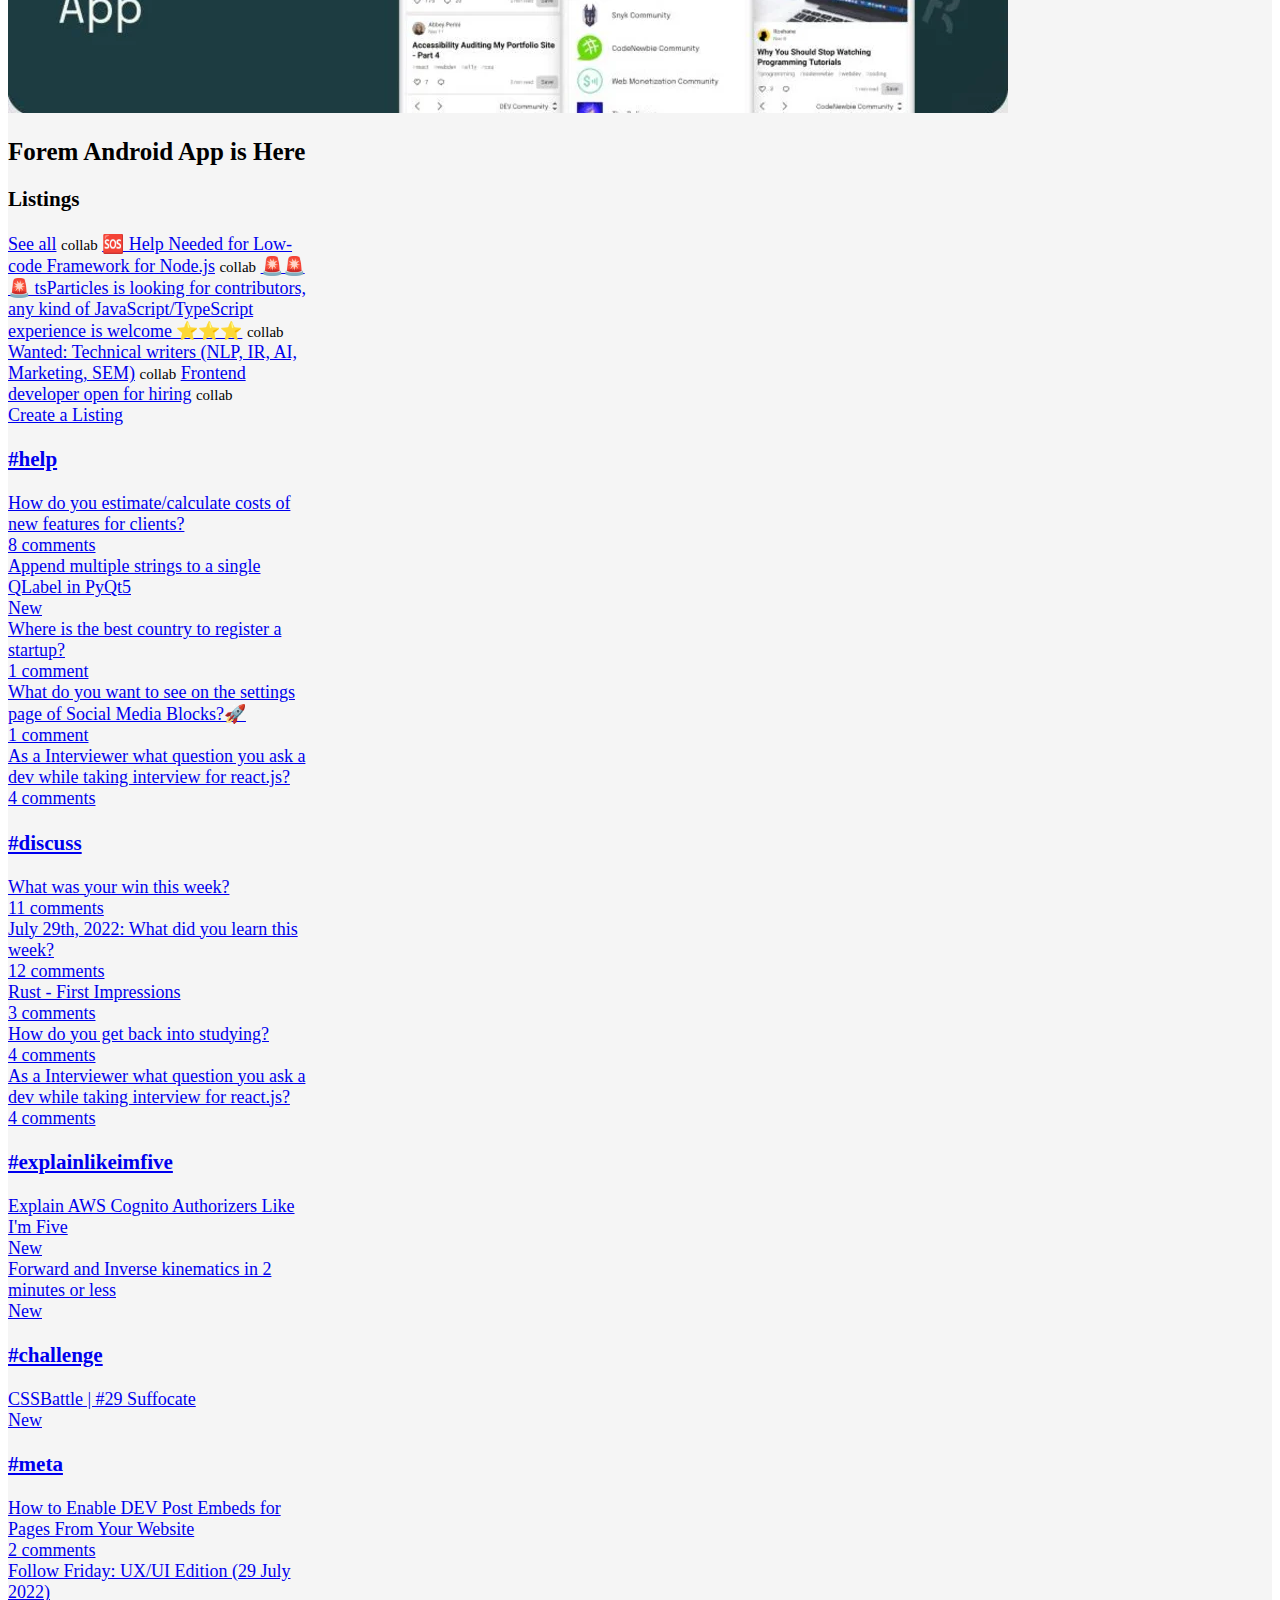
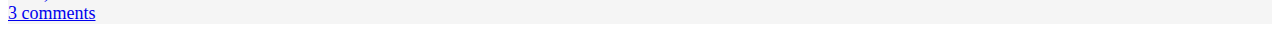
==== commit 7303aceb: "styleMobil" ====
--- a/index.html
+++ b/index.html
@@ -17,12 +17,12 @@
   <!-- CSS only -->
   <title>Dev.to</title>
 </head>
-  <!-- new branch -->
+<!-- new branch -->
+
 <body>
   <!-- New branch default master to main again x3  -->
-
   <!-- navbar  -->
-  <nav class="navbar sticky-top navbar-expand-lg bg-light">
+  <nav class="navbar navbar-expand-lg bg-light">
     <div class="container-fluid ctn-fluid">
       <div class="navbar__ctm--movil">
         <a class="btn btn__mobil" data-bs-toggle="offcanvas" href="#offcanvasExample" role="button"
@@ -113,11 +113,16 @@
             </ul>
             <div class="container">
               <div class="row container-logs">
-                <a class="col-2" href="https://twitter.com/thepracticaldev"><img src="./assets/svg/svg-export/logo de twitter black.svg" alt=""></a>
-                <a class="col-2" href="https://www.facebook.com/thepracticaldev"><img src="./assets/svg/svg-export/logo de faacebook black.svg" alt=""></a>
-                <a class="col-2" href="https://github.com/forem"><img src="./assets/svg/svg-export/logo de github black.svg" alt=""></a>
-                <a class="col-2" href="https://www.instagram.com/thepracticaldev/"><img src="./assets/svg/svg-export/logo instagram black.svg" alt=""></a>
-                <a class="col-2" href="https://www.twitch.tv/thepracticaldev"><img src="./assets/svg/svg-export/logo twitch black.svg" alt=""></a>
+                <a class="col-2" href="https://twitter.com/thepracticaldev"><img
+                    src="./assets/svg/svg-export/logo de twitter black.svg" alt=""></a>
+                <a class="col-2" href="https://www.facebook.com/thepracticaldev"><img
+                    src="./assets/svg/svg-export/logo de faacebook black.svg" alt=""></a>
+                <a class="col-2" href="https://github.com/forem"><img
+                    src="./assets/svg/svg-export/logo de github black.svg" alt=""></a>
+                <a class="col-2" href="https://www.instagram.com/thepracticaldev/"><img
+                    src="./assets/svg/svg-export/logo instagram black.svg" alt=""></a>
+                <a class="col-2" href="https://www.twitch.tv/thepracticaldev"><img
+                    src="./assets/svg/svg-export/logo twitch black.svg" alt=""></a>
               </div>
               <div class="row container-tags">
                 <p class="col-6">My Tags</p>
@@ -128,10 +133,12 @@
         </div>
       </div>
 
-      <a class="navbar-brand navbar__ctn--img" href="./index.html"><img src="./assets/svg/svg-export/Dev.png" alt="" /></a>
-      <a class="navbar-brand navbar__mobile--search" href="#"><img id="userLogo" src="./assets/svg/svg-export/search.svg" align="right" /></a>
+      <a class="navbar-brand navbar__ctn--img" href="#"><img src="./assets/svg/svg-export/Dev.png" alt="" /></a>
+      <a class="navbar-brand navbar__mobile--search" href="#"><img id="userLogo"
+          src="./assets/svg/svg-export/search.svg" align="right" /></a>
       <a class="navbar-brand navbar__mobile--bell" href="#"><img src="./assets/svg/svg-export/bell.svg" alt="" /></a>
-      <a class="navbar-brand navbar__mobile--planta" href="#"><img src="./assets/svg/svg-export/planta.svg" alt="" /></a>
+      <a class="navbar-brand navbar__mobile--planta" href="#"><img src="./assets/svg/svg-export/planta.svg"
+          alt="" /></a>
 
       <div class="container collapse navbar-collapse navbar__ctn--input">
         <input name="usr" id="usr" type="text" class="form-control" placeholder="Matrícula" />
@@ -158,15 +165,10 @@
 
     </div>
   </nav>
-<!-- navbar  -->
-
-
   <!-- main general  -->
   <main class="container-fluid main">
     <div class="container">
       <div class="row">
-
-
         <!-- aside izquierdo  -->
         <section class="col-lg-3 aside__left">
           <article class="left--top">
@@ -282,193 +284,186 @@
 
 
         <!-- comienzan cards  -->
-        <main class="container col-12 col-lg-6">
-          <div class="row">
-            <section style="border:solid;">
-              <!--First Cards-->
-              <section class="container__One col-sm-12">
-                <div class="container-fluid">
-                  <div class="card__td">
-                    <img  src="./imgCards/Thor.webp" class= "card-img-top" alt="...">
-                    <div class="card-body">
-                      <div class="container__imgtext">
-                        <img class="container__imgUser" src="./imgCards/userblack.webp" alt="">
-                        <p class="container__imgtext--name"> Simon Holdorf <br> Oct 6'19</p>
+        <section class="card  col-sm-12 col-lg-6"> 
+          <!--First Cards-->
+          <section class="container__One">
+            <img src="./imgCards/Thor.webp" class="card-img-top" alt="...">
+            <div class="card-body">
+              <div class="container__imgtext">
+                <img class="container__imgUser" src="./imgCards/userblack.webp" alt="">
+                <p class="container__imgtext--name"> Simon Holdorf <br> Oct 6'19</p>
+              </div>
+              <div class="conteiner__tow ">
+                <h1 class="container__two--title col-12  ">
+                  <a class="container__titleSmall " href="./pages/postCard.html">9 Projects you can do to become a
+                    Frontend Master</a>
+                </h1>
+                <a class="container__crayons-tag" href="https://es.reactjs.org/"><span
+                    class="crayons-tag__prefix">#</span>react</a>
+                <a class="container__crayons-tag" href="https://vuejs.org/"><span
+                    class="crayons-tag__prefix">#</span>vue</a>
+                <a class="container__crayons-tag" href="https://angular.io/"><span
+                    class="crayons-tag__prefix">#</span>angular</a>
+                <a class="container__crayons-tag" href="https://lenguajejs.com/"><span
+                    class="crayons-tag__prefix">#</span>javascript</a>
+              </div>
+              <div class="  col-lg-12 container__Three">
+                <div class="row">
+                  <div class=" container-fluid col-6 icons">
+                    <div class="row">
+                      <div class="col-6 reactions">
+                        <img src="./assets/svg/svg-export/corazon blanco borde negro.svg" alt="">
+                        <p>12572 Reactions</p>
                       </div>
-                      <div class="conteiner__tow ">
-                        <h1 class="container__two--title col-12  ">
-                          <a class="container__titleSmall " href="./pages/postCard.html">9 Projects you can do to become a Frontend Master</a>
-                        </h1>
-                        <a class="container__crayons-tag" href="https://es.reactjs.org/"><span
-                            class="crayons-tag__prefix">#</span>react</a>
-                        <a class="container__crayons-tag" href="https://vuejs.org/"><span
-                            class="crayons-tag__prefix">#</span>vue</a>
-                        <a class="container__crayons-tag" href="https://angular.io/"><span
-                            class="crayons-tag__prefix">#</span>angular</a>
-                        <a class="container__crayons-tag" href="https://lenguajejs.com/"><span
-                            class="crayons-tag__prefix">#</span>javascript</a>
+                      <div class="col-6 container__three--comment">
+                        <img src="./assets/svg/svg-export/mensaje viñeta.svg" alt="">
+                        <p>26 Comments</p>
                       </div>
-                      <div class="  col-lg-12 container__Three">
+                    </div>
+                  </div>
+                  <div class="col-6 btn">
+                    <a>7 min read</a>
+                    <button type="button" class="btn btn-secondary" disabled>Save</button>
+                  </div>
+                </div>
+              </div>
+            </div>
+            <!--</div>-->
+            <!-- </div>-->
+          </section>
+          <!--SecondCard-->
+          <section class="container__One">
+            <div class="container-fluid">
+              <div class="card__td">
+                <img src="./imgCards/pink.webp" class="card-img-top" alt="...">
+                <div class="card-body">
+                  <div class="container__imgtext">
+                    <img class="container__imgUser" src="./imgCards/userpink.jpg" alt="">
+                    <p class="container__imgtext--name aria-label "> The Coding Mermaid 🧜‍♀️ <br> Jul 5</p>
+                  </div>
+                  <div class="conteiner__tow col-12 ">
+                    <h1 class="container__two--title ">
+                      <a class="container__titleSmall"> 12 APIs that you as a developer will love it 💖</a>
+                    </h1>
+                    <a class="container__crayons-tag" href="/t/javascript"><span
+                        class="crayons-tag__prefix">#</span>JavaScript</a>
+                    <a class="container__crayons-tag" href="/t/Begginers"><span
+                        class="crayons-tag__prefix">#</span>Begginers</a>
+                    <a class="container__crayons-tag" href="/t/api"><span class="crayons-tag__prefix">#</span>api</a>
+                    <a class="container__crayons-tag" href="/t/webdev"><span
+                        class="crayons-tag__prefix">#</span>webdev</a>
+                  </div>
+                  <div class="  col-lg-12 container__Three">
+                    <div class="row">
+                      <div class=" container-fluid col-6 icons">
                         <div class="row">
-                          <div class=" container-fluid col-6 icons">
-                            <div class="row">
-                              <div class="col-6 reactions">
-                                <img src="./assets/svg/svg-export/corazon blanco borde negro.svg" alt="">
-                                <p>12572 Reactions</p>
-                              </div>
-                              <div class="col-6 container__three--comment">
-                                <img src="./assets/svg/svg-export/mensaje viñeta.svg" alt="">
-                                <p>26 Comments</p>
-                              </div>
-                            </div>
+                          <div class="col-6 reactions">
+                            <img src="./assets/svg/svg-export/corazon blanco borde negro.svg" alt="">
+                            <p>1737 Reactions</p>
                           </div>
-                          <div class="col-6 btn">
-                            <a>7 min read</a>
-                            <button type="button" class="btn btn-secondary" disabled>Save</button>
+                          <div class="col-6 container__three--comment">
+                            <img src="./assets/svg/svg-export/mensaje viñeta.svg" alt="">
+                            <p>57 Comments</p>
                           </div>
                         </div>
                       </div>
+                      <div class="col-6 btn">
+                        <a>4 min read</a>
+                        <button type="button" class="btn btn-secondary" disabled>Save</button>
+                      </div>
                     </div>
                   </div>
                 </div>
-              </section>
-              <!--SecondCard-->
-              <section class="container__One  col-sm-12">
-                <div class="container-fluid">
-                  <div class="card__td">
-                    <img src="./imgCards/pink.webp" class="card-img-top" alt="...">
-                    <div class="card-body">
-                      <div class="container__imgtext">
-                        <img class="container__imgUser" src="./imgCards/userpink.jpg" alt="">
-                        <p class="container__imgtext--name aria-label "> The Coding Mermaid 🧜‍♀️ <br> Jul 5</p>
-                      </div>
-                      <div class="conteiner__tow col-12 ">
-                        <h1 class="container__two--title ">
-                          12 APIs that you as a developer will love it 💖
-                        </h1>
-                        <a class="container__crayons-tag" href="/t/javascript"><span
-                            class="crayons-tag__prefix">#</span>JavaScript</a>
-                        <a class="container__crayons-tag" href="/t/Begginers"><span
-                            class="crayons-tag__prefix">#</span>Begginers</a>
-                        <a class="container__crayons-tag" href="/t/api"><span
-                            class="crayons-tag__prefix">#</span>api</a>
-                        <a class="container__crayons-tag" href="/t/webdev"><span
-                            class="crayons-tag__prefix">#</span>webdev</a>
-                      </div>
-                      <div class="  col-lg-12 container__Three">
-                        <div class="row">
-                          <div class=" container-fluid col-6 icons">
-                            <div class="row">
-                              <div class="col-6 reactions">
-                                <img src="./assets/svg/svg-export/corazon blanco borde negro.svg" alt="">
-                                <p>1737 Reactions</p>
-                              </div>
-                              <div class="col-6 container__three--comment">
-                                <img src="./assets/svg/svg-export/mensaje viñeta.svg" alt="">
-                                <p>57 Comments</p>
-                              </div>
-                            </div>
-                          </div>
-                          <div class="col-6 btn">
-                            <a>4 min read</a>
-                            <button type="button" class="btn btn-secondary" disabled>Save</button>
-                          </div>
+              </div>
+            </div>
+          </section>
+          <!--Three Card-->
+          <section class="container__One">
+            <div class="container-fluid">
+              <div class="card__td ">
+                <img src="./imgCards/desktop.webp" class="card-img-top" alt="...">
+                <div class="card-body">
+                  <div class="container__imgtext">
+                    <img class="container__imgUser" src="./imgCards/userdesktop.webp" alt="">
+                    <p class="container__imgtext--name aria-label "> Wulfi <br> Jul 29</p>
+                  </div>
+                  <div class="conteiner__tow col-12 ">
+                    <h1 class="container__two--title ">
+                      <a class="container__titleSmall"> Why you must start Blogging as a Developer?</a>
+                    </h1>
+                    <a class="container__crayons-tag" href="/t/Begginers"><span
+                        class="crayons-tag__prefix">#</span>Begginers</a>
+                    <a class="container__crayons-tag" href="/t/Programming
+                    span class=" crayons-tag__prefix">#</span>Programming</a>
+                    <a class="container__crayons-tag" href="/t/wrigting">
+                      <span class="crayons-tag__prefix">#</span>wrigting</a>
+                  </div>
+                </div>
+                <div class="  col-lg-12 container__Three">
+                  <div class="row">
+                    <div class=" container-fluid col-6 icons">
+                      <div class="row">
+                        <div class="col-6 reactions">
+                          <img src="./assets/svg/svg-export/corazon blanco borde negro.svg" alt="">
+                          <p>15 Reactions</p>
+                        </div>
+                        <div class="col-6 container__three--comment">
+                          <img src="./assets/svg/svg-export/mensaje viñeta.svg" alt="">
+                          <p>2 Comments</p>
                         </div>
                       </div>
                     </div>
-                  </div>
-                </div>
-              </section>
-              <!--Three Card-->
-              <section class="container__One col-sm-12 ">
-                <div class="container-fluid">
-                  <div class="card__td ">
-                    <img src="./imgCards/desktop.webp" class="card-img-top" alt="...">
-                    <div class="card-body">
-                      <div class="container__imgtext">
-                        <img class="container__imgUser" src="./imgCards/userdesktop.webp" alt="">
-                        <p class="container__imgtext--name aria-label "> Wulfi <br> Jul 29</p>
-                      </div>
-                      <div class="conteiner__tow col-12 ">
-                        <h1 class="container__two--title ">
-                          Why you must start Blogging as a Developer?
-                        </h1>
-                        <a class="container__crayons-tag" href="/t/Begginers"><span
-                            class="crayons-tag__prefix">#</span>Begginers</a>
-                        <a class="container__crayons-tag" href="/t/Programming
-                    span class=" crayons-tag__prefix">#</span>Programming</a>
-                        <a class="container__crayons-tag" href="/t/wrigting">
-                          <span class="crayons-tag__prefix">#</span>wrigting</a>
-                      </div>
+                    <div class="col-6 btn">
+                      <a>7 min read</a>
+                      <button type="button" class="btn btn-secondary" disabled>Save</button>
                     </div>
-                    <div class="  col-lg-12 container__Three">
+                  </div>
+                </div>
+              </div>
+          </section>
+          <!--Four Card-->
+          <section class="container__One">
+            <div class="container-fluid">
+              <div class="card__td">
+                <img src="./imgCards/mario.jpg" class="card-img-top" alt="...">
+                <div class="card-body">
+                  <div class="container__imgtext">
+                    <img class="container__imgUser" src="./imgCards/userMario.webp" alt="">
+                    <p class="container__imgtext--name aria-label "> cesaruseche18<br> Nov 3</p>
+                  </div>
+                  <div class="conteiner__tow col-12 ">
+                    <h1 class="container__two--title ">
+                      <a class="container__titleSmall">let's see if he already put the sow?</a>
+                    </h1>
+                    <a class="container__crayons-tag" href="#">#ODON</a>
+                    <a class="container__crayons-tag" href="#">#deQueColorSonTusOjos</a>
+                    <a class="container__crayons-tag" href="#">#TeAmoCin</a>
+                  </div>
+                </div>
+                <div class="  col-lg-12 container__Three">
+                  <div class="row">
+                    <div class=" container-fluid col-6 icons">
                       <div class="row">
-                        <div class=" container-fluid col-6 icons">
-                          <div class="row">
-                            <div class="col-6 reactions">
-                              <img src="./assets/svg/svg-export/corazon blanco borde negro.svg" alt="">
-                              <p>15 Reactions</p>
-                            </div>
-                            <div class="col-6 container__three--comment">
-                              <img src="./assets/svg/svg-export/mensaje viñeta.svg" alt="">
-                              <p>2 Comments</p>
-                            </div>
-                          </div>
+                        <div class=" col-6   reactions">
+                          <img src="./assets/svg/svg-export/corazon blanco borde negro.svg" alt="">
+                          <p>16 Reactions</p>
                         </div>
-                        <div class="col-6 btn">
-                          <a>7 min read</a>
-                          <button type="button" class="btn btn-secondary" disabled>Save</button>
+                        <div class="col-6 container__three--comment">
+                          <img src="./assets/svg/svg-export/mensaje viñeta.svg" alt="">
+                          <p>256 Comments</p>
                         </div>
                       </div>
                     </div>
-                  </div>
-              </section>
-              <!--Four Card-->
-              <section class="container__One col-sm-12">
-                <div class="container-fluid">
-                  <div class="card__td">
-                    <img src="./imgCards/mario.jpg" class="card-img-top" alt="...">
-                    <div class="card-body">
-                      <div class="container__imgtext">
-                        <img class="container__imgUser" src="./imgCards/userMario.webp" alt="">
-                        <p class="container__imgtext--name aria-label "> cesaruseche18<br> Nov 3</p>
-                      </div>
-                      <div class="conteiner__tow col-12 ">
-                        <h1 class="container__two--title ">
-                          let's see if he already put the sow?
-                        </h1>
-                        <a class="container__crayons-tag" href="#">#ODON</a>
-                        <a class="container__crayons-tag" href="#">#deQueColorSonTusOjos</a>
-                        <a class="container__crayons-tag"href="#">#TeAmoCin</a>
-                      </div>
+                    <div class="col-6 btn">
+                      <a>1 min read</a>
+                      <button type="button" class="btn btn-secondary" disabled>Save</button>
                     </div>
-                    <div class="  col-lg-12 container__Three">
-                      <div class="row">
-                        <div class=" container-fluid col-6 icons">
-                          <div class="row">
-                            <div class= " col-6   reactions">
-                              <img src="./assets/svg/svg-export/corazon blanco borde negro.svg" alt="">
-                              <p>16 Reactions</p>
-                            </div>
-                            <div class="col-6 container__three--comment">
-                              <img src="./assets/svg/svg-export/mensaje viñeta.svg" alt="">
-                              <p>256 Comments</p>
-                            </div>
-                          </div>
-                        </div>
-                        <div class="col-6 btn">
-                          <a>1 min read</a>
-                          <button type="button" class="btn btn-secondary" disabled>Save</button>
-                        </div>
-                      </div>
-                    </div>
-                  </div>
-              </section>
-            </section>
-          </div>
-        </main>
+                  </div>
+                </div>
+              </div>
+          </section>
+        </section>
         <!-- terminan cards  -->
-
 
         <!-- comienza el aside derecho  -->
         <aside class="col-2 aside">
@@ -649,16 +644,13 @@
               </a>
             </div>
           </section>
+
         </aside>
         <!-- termina aside derecho  -->
-
-
       </div>
     </div>
   </main>
   <!-- termina main general  -->
-
-
   <!-- JavaScript Bundle with Popper -->
   <script src="https://cdn.jsdelivr.net/npm/bootstrap@5.2.0/dist/js/bootstrap.bundle.min.js"
     integrity="sha384-A3rJD856KowSb7dwlZdYEkO39Gagi7vIsF0jrRAoQmDKKtQBHUuLZ9AsSv4jD4Xa"
--- a/css/style.css
+++ b/css/style.css
@@ -149,17 +149,9 @@
   .navbar__mobile--planta {
     display: inline;
   }
-
-  .navbar__mobile--planta img {
-    height: 20px;
-    width: 20px;
-  }
-}
-
 }
 /* navbar */
 /* aside left */
-
 .main {
   background-color: rgb(245, 245, 245);
 }
@@ -277,10 +269,7 @@
     display: none;
   }
 }
-
 /* aside left */
-/* part of the main*/
-
 .card-img-top {
   border-radius: 10px;
   padding-bottom: 10px;
@@ -403,9 +392,25 @@
   .reactions :hover {
     color: #000ff0;
   }
-}
-
-/*Segunda Card*/
+  .card-img-top {
+    border-radius: 5px;
+    margin: auto;
+  }
+  .container__titleSmall {
+    font-size: large;
+    font-family: sans-serif;
+    font-weight: bold;
+  }
+}
+.container__crayons-tag {
+  align-items: flex-start;
+  color: #000;
+  text-decoration: none;
+  cursor: pointer;
+}
+.container__crayons-tag :hover {
+  color: #000ff0;
+}
 
 .aside {
   width: 300px;
@@ -439,5 +444,4 @@
   .aside {
     display: none;
   }
-}/*# sourceMappingURL=style.css.map */
-
+}/*# sourceMappingURL=style.css.map */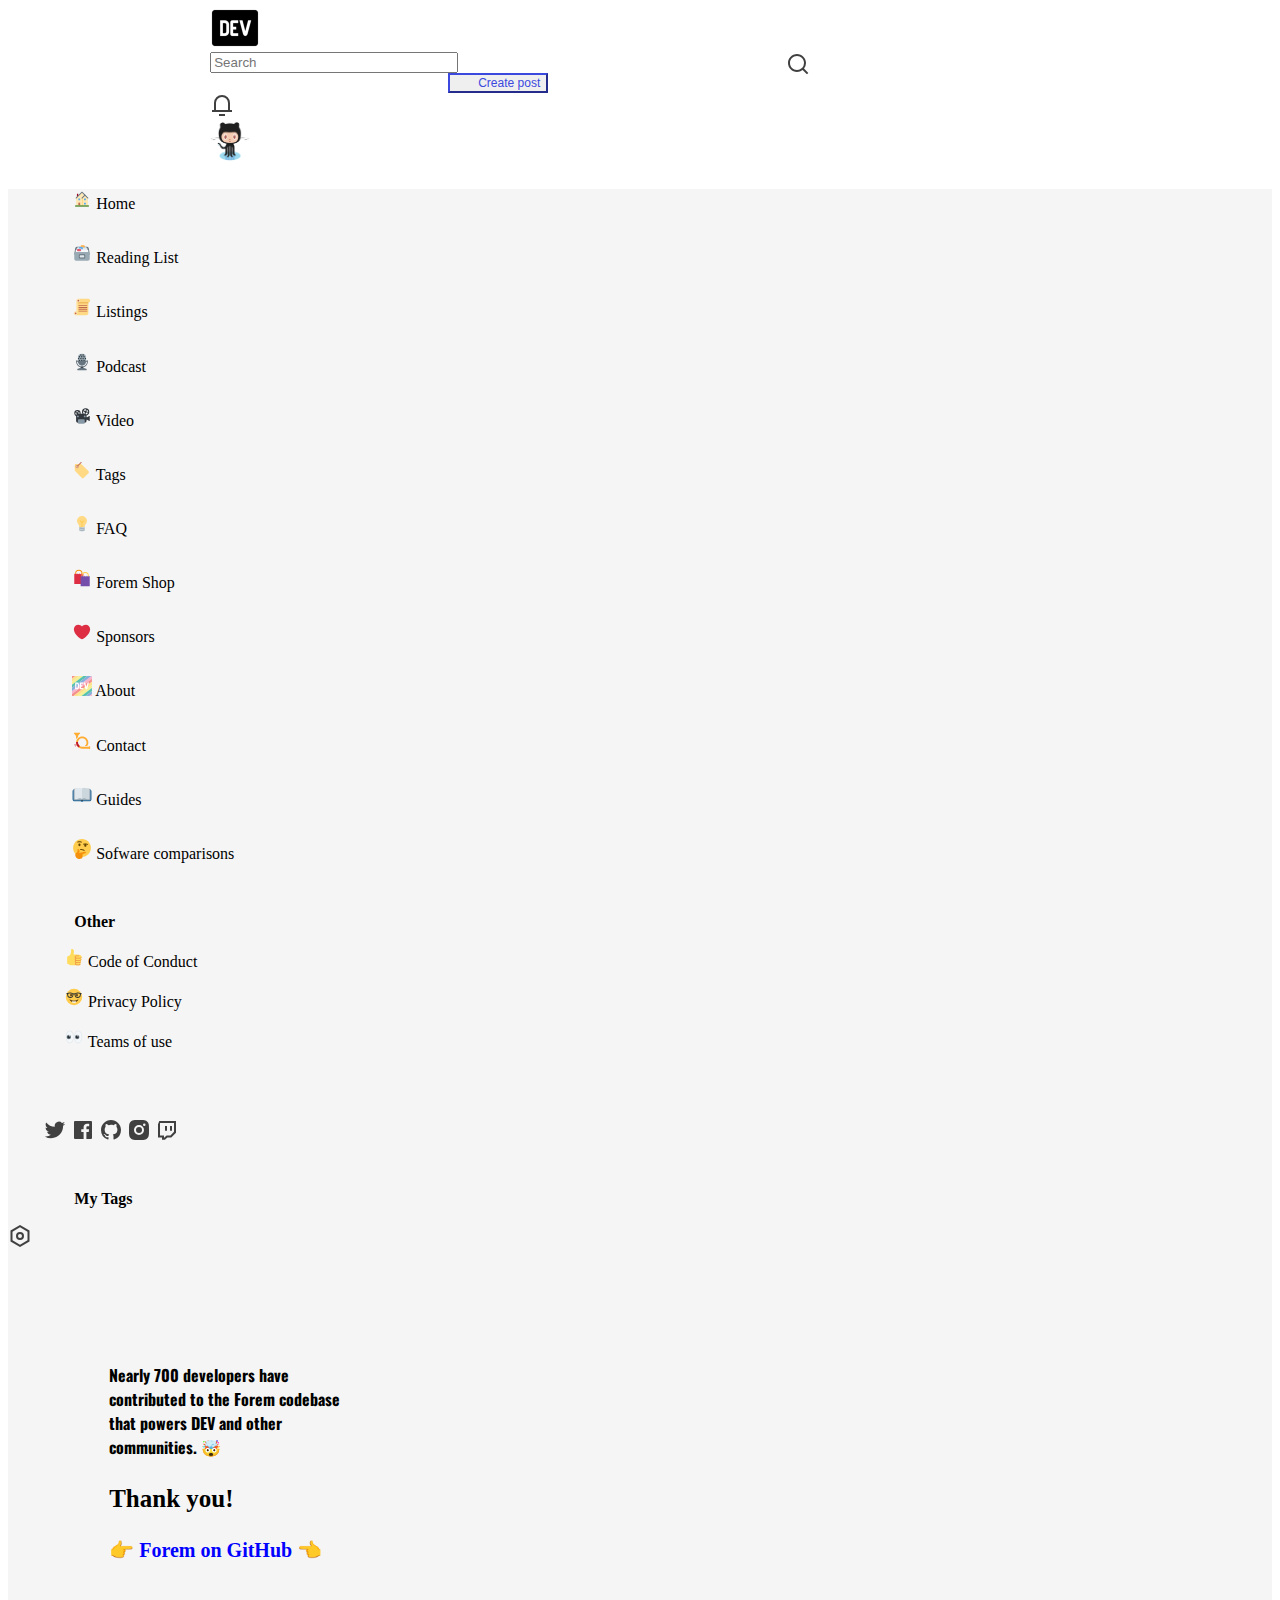
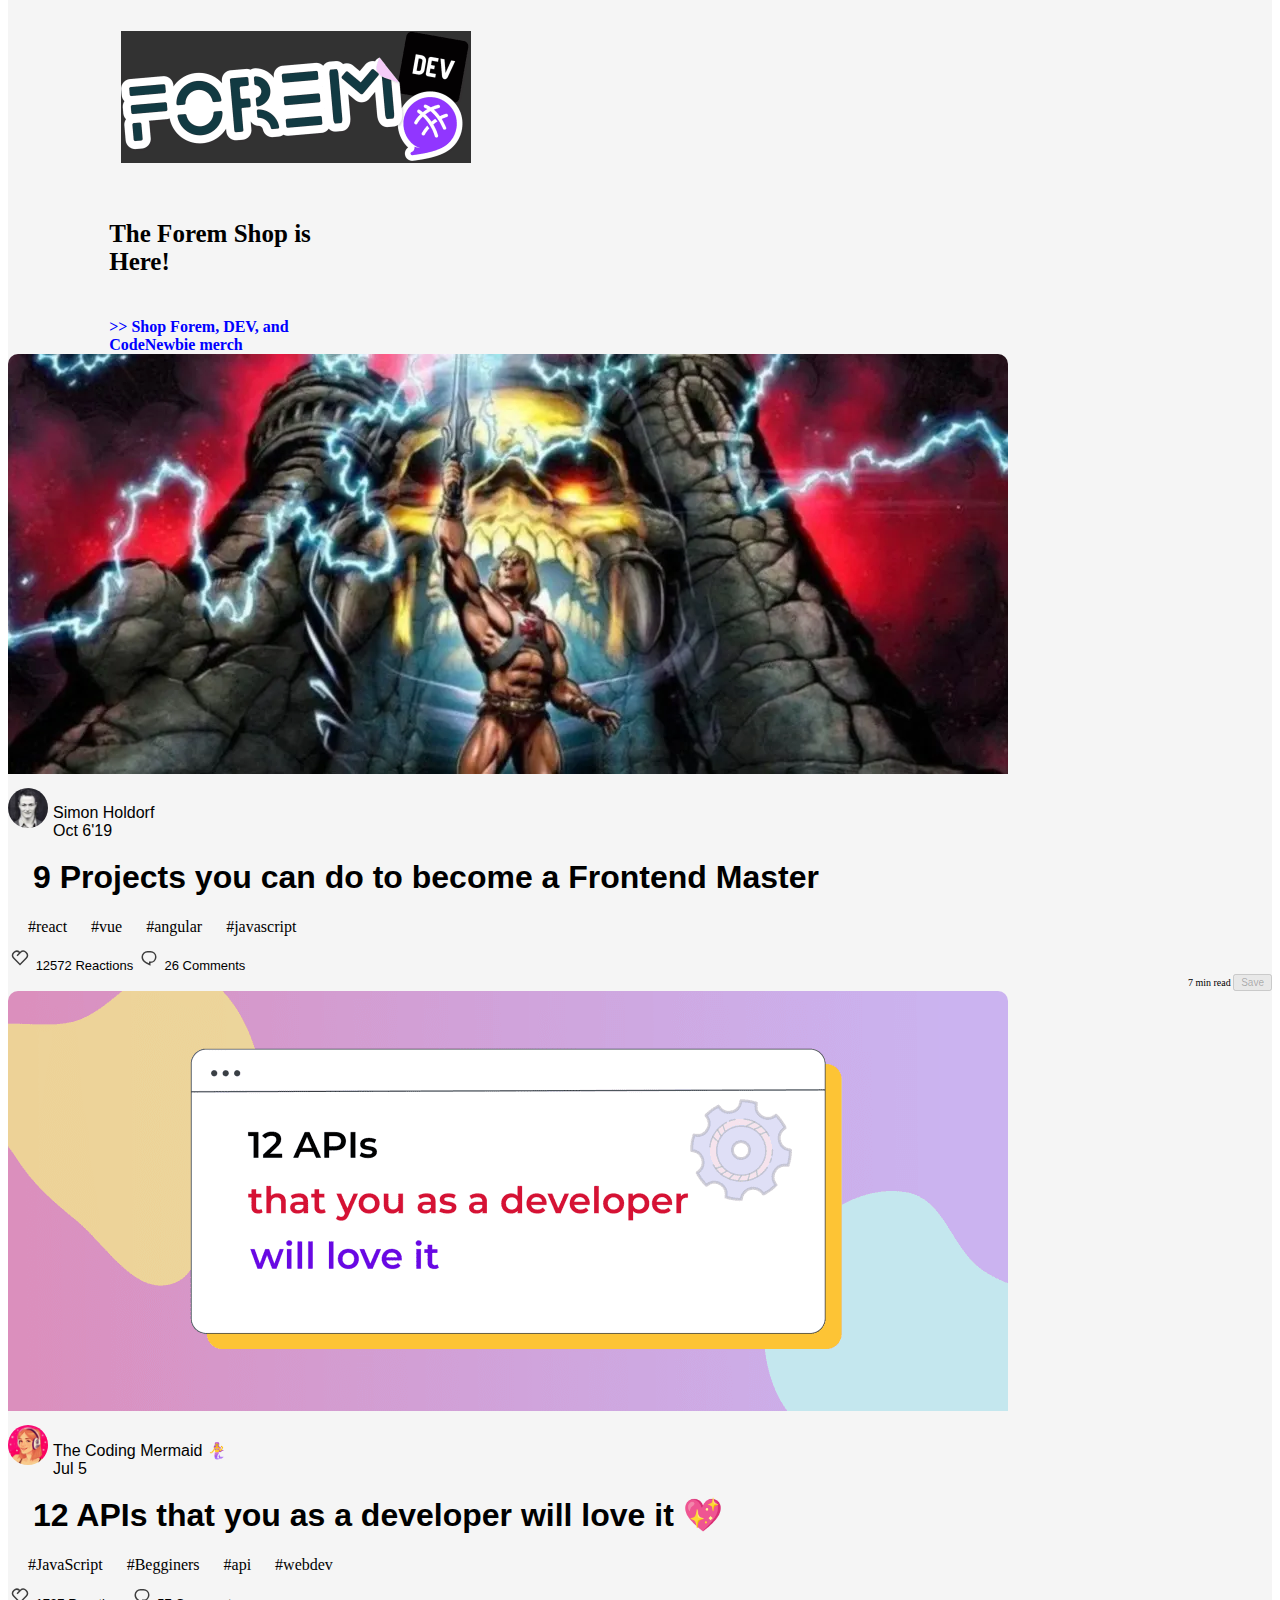
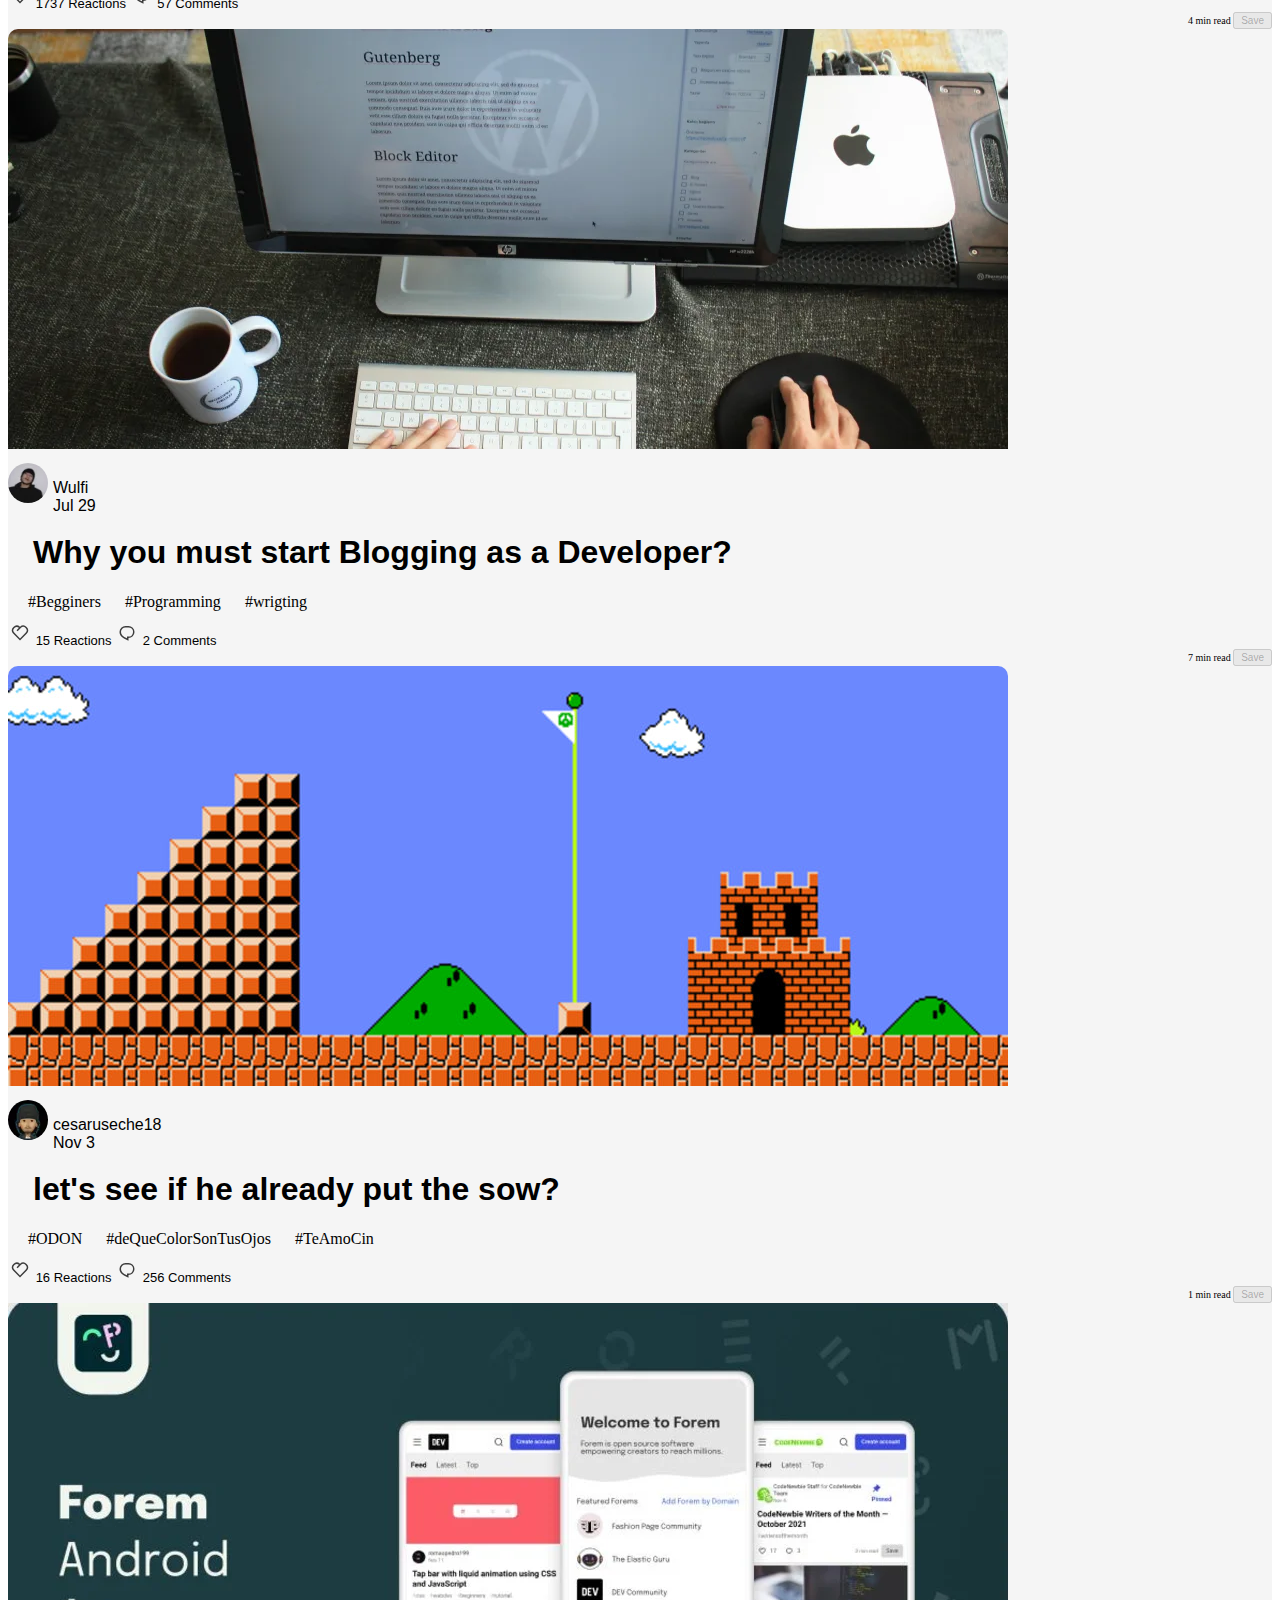
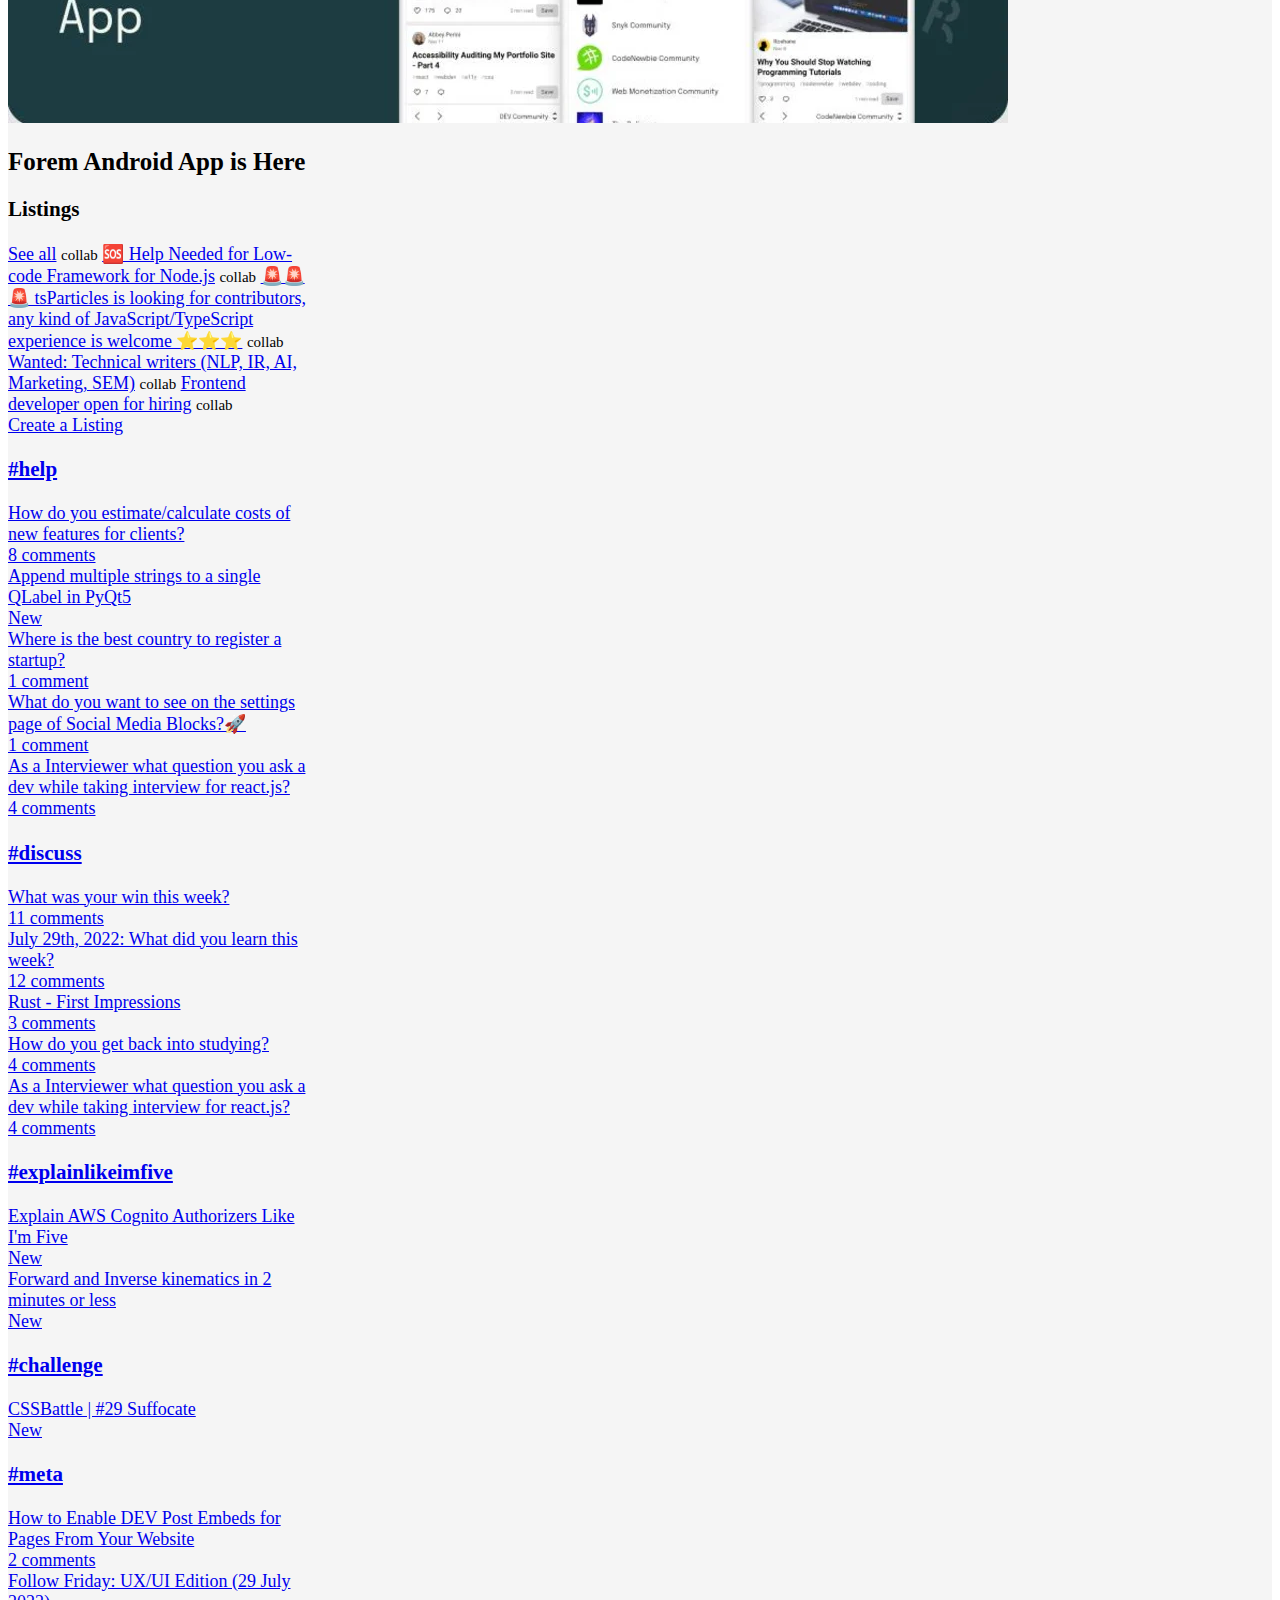
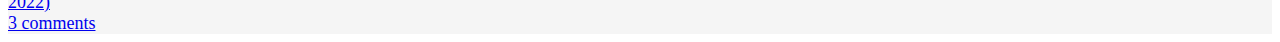
==== commit 0fa1558a: "add image git for profile and change 1024px button style" ====
--- a/index.html
+++ b/index.html
@@ -137,11 +137,11 @@
       <a class="navbar-brand navbar__mobile--search" href="#"><img id="userLogo"
           src="./assets/svg/svg-export/search.svg" align="right" /></a>
       <a class="navbar-brand navbar__mobile--bell" href="#"><img src="./assets/svg/svg-export/bell.svg" alt="" /></a>
-      <a class="navbar-brand navbar__mobile--planta" href="#"><img src="./assets/svg/svg-export/planta.svg"
+      <a class="navbar-brand navbar__mobile--Octocat" href="#"><img src="./assets/svg/svg-export/Octocat.png"
           alt="" /></a>
 
       <div class="container collapse navbar-collapse navbar__ctn--input">
-        <input name="usr" id="usr" type="text" class="form-control" placeholder="Matrícula" />
+        <input name="usr" id="usr" type="text" class="form-control" placeholder="Search" />
         <img id="userLogo" src="./assets/svg/svg-export/search.svg" align="right" />
       </div>
 
@@ -157,7 +157,7 @@
               <a href="#"><img src="./assets/svg/svg-export/bell.svg" alt="" /></a>
             </article>
             <article class="col-5 ctn--listCTN-profile">
-              <a href="#"><img src="./assets/svg/svg-export/planta.svg" alt="" /></a>
+              <a href="#"><img src="./assets/svg/svg-export/Octocat.png" alt="" /></a>
             </article>
           </section>
         </div>
--- a/css/style.css
+++ b/css/style.css
@@ -44,6 +44,11 @@
 .ctn--listCTN-profile {
   text-align: left;
 }
+.ctn--listCTN-profile img {
+  border-radius: 50%;
+  width: 40px;
+  height: 40px;
+}
 
 .mobile-menu {
   display: none;
@@ -57,10 +62,19 @@
   display: none;
 }
 
-.navbar__mobile--planta {
+.navbar__mobile--Octocat {
   display: none;
 }
 
+@media (max-width: 1024px) {
+  .ctn--listCTN-button {
+    margin-left: -15%;
+  }
+  .ctn--listCTN-bell {
+    text-align: right;
+    margin-left: 15%;
+  }
+}
 @media (max-width: 768px) {
   .navbar__mobile--search {
     margin-left: 40%;
@@ -77,12 +91,13 @@
     height: 20px;
     width: 20px;
   }
-  .navbar__mobile--planta {
-    display: inline;
-  }
-  .navbar__mobile--planta img {
-    height: 20px;
-    width: 20px;
+  .navbar__mobile--Octocat {
+    display: inline;
+  }
+  .navbar__mobile--Octocat img {
+    height: 20px;
+    width: 20px;
+    border-radius: 50%;
   }
 }
 @media (max-width: 480px) {
@@ -130,12 +145,13 @@
     height: 20px;
     width: 20px;
   }
-  .navbar__mobile--planta {
-    display: inline;
-  }
-  .navbar__mobile--planta img {
-    height: 20px;
-    width: 20px;
+  .navbar__mobile--Octocat {
+    display: inline;
+  }
+  .navbar__mobile--Octocat img {
+    height: 20px;
+    width: 20px;
+    border-radius: 50%;
   }
 }
 @media (max-width: 320px) {
@@ -146,8 +162,11 @@
   .navbar__mobile--bell {
     display: inline;
   }
-  .navbar__mobile--planta {
-    display: inline;
+  .navbar__mobile--Octocat {
+    display: inline;
+  }
+  .navbar__mobile--Octocat img {
+    border-radius: 50%;
   }
 }
 /* navbar */
@@ -159,7 +178,6 @@
 .aside__left {
   padding: 0;
   max-width: 35%;
-  border: solid;
 }
 
 .left--top {
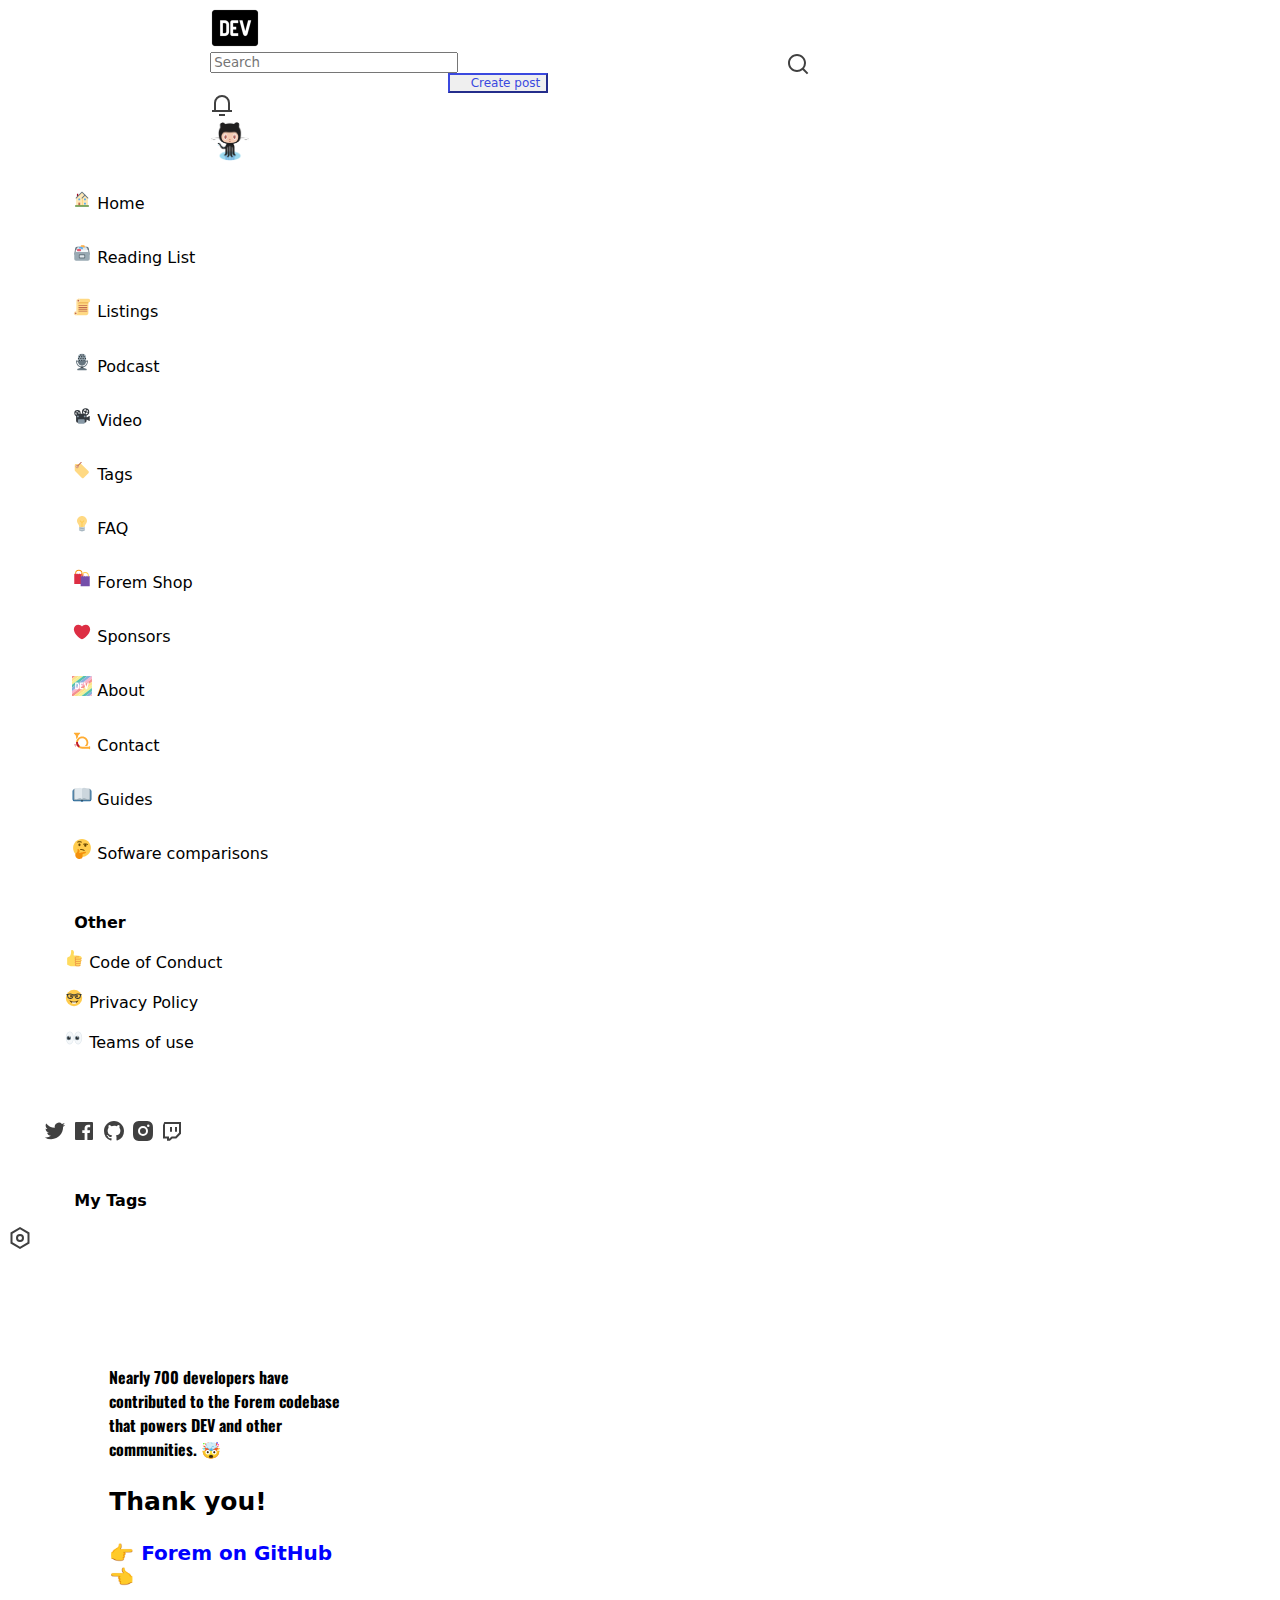
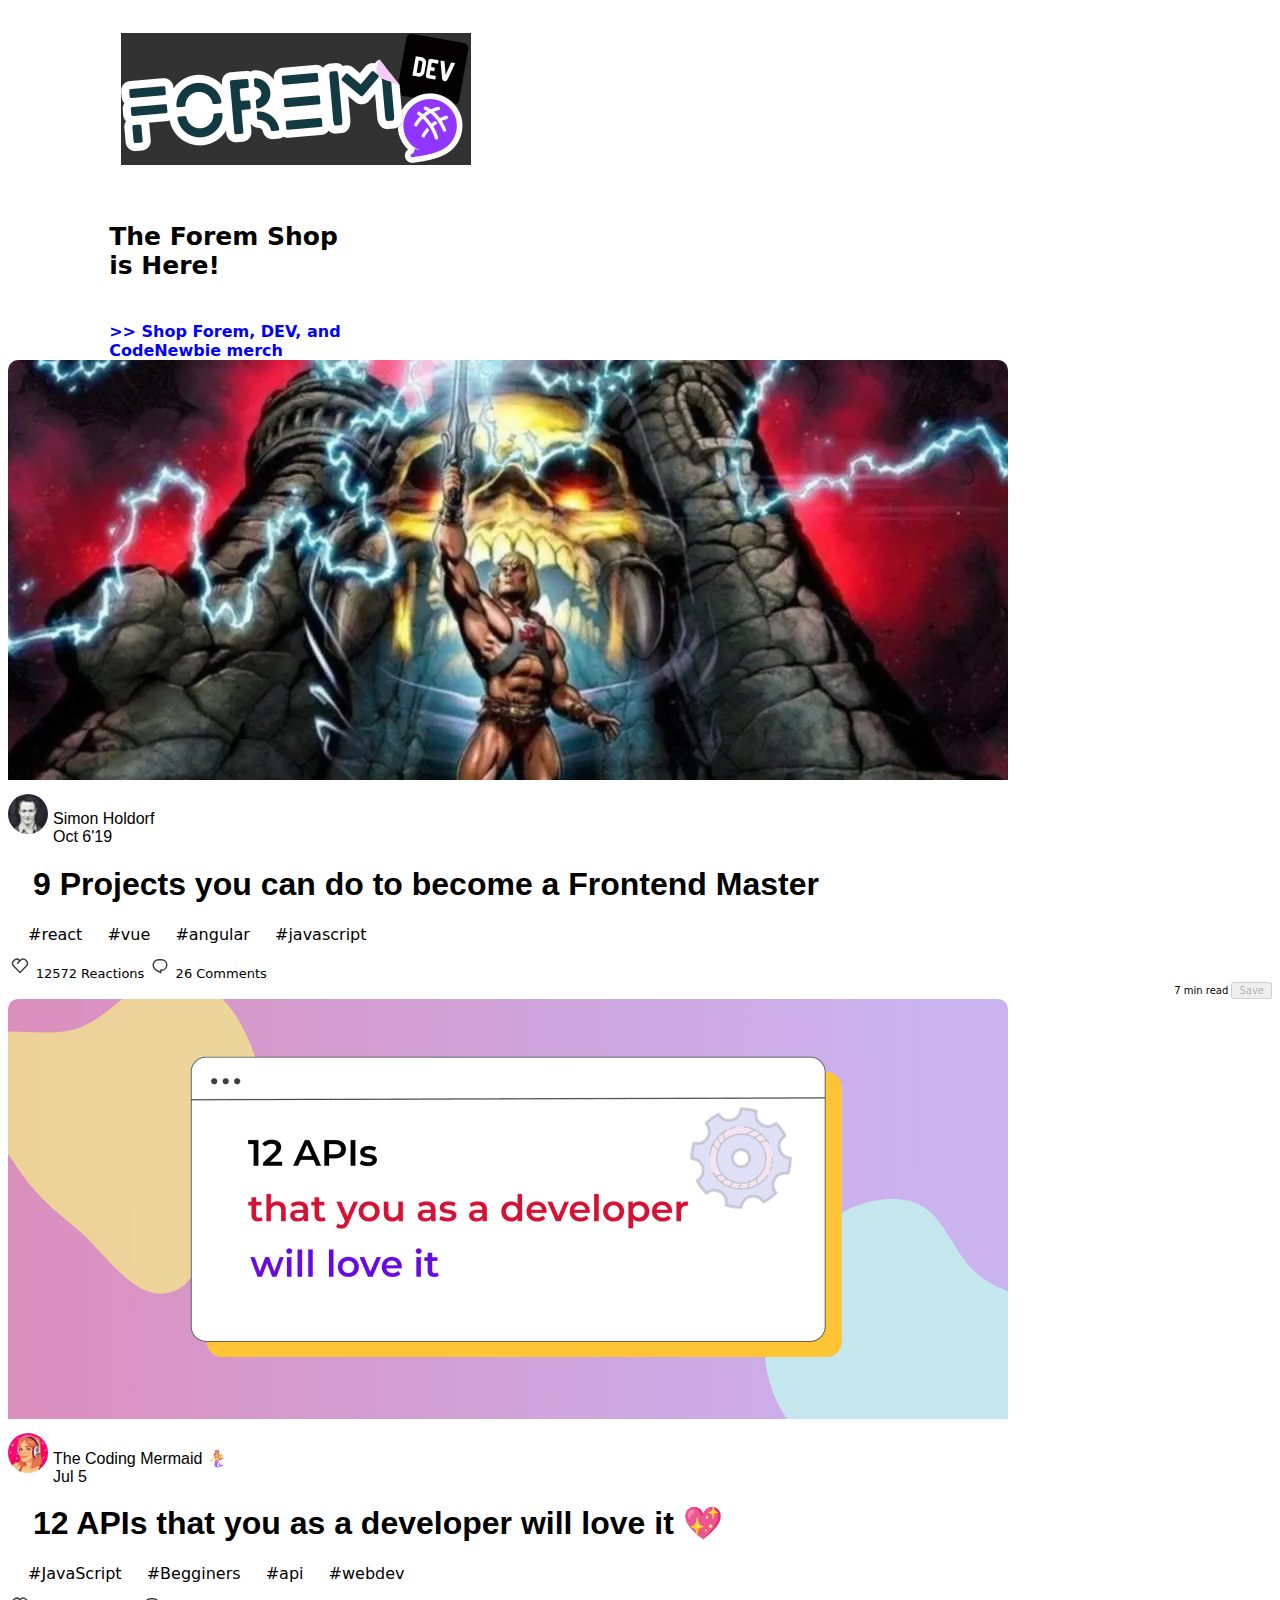
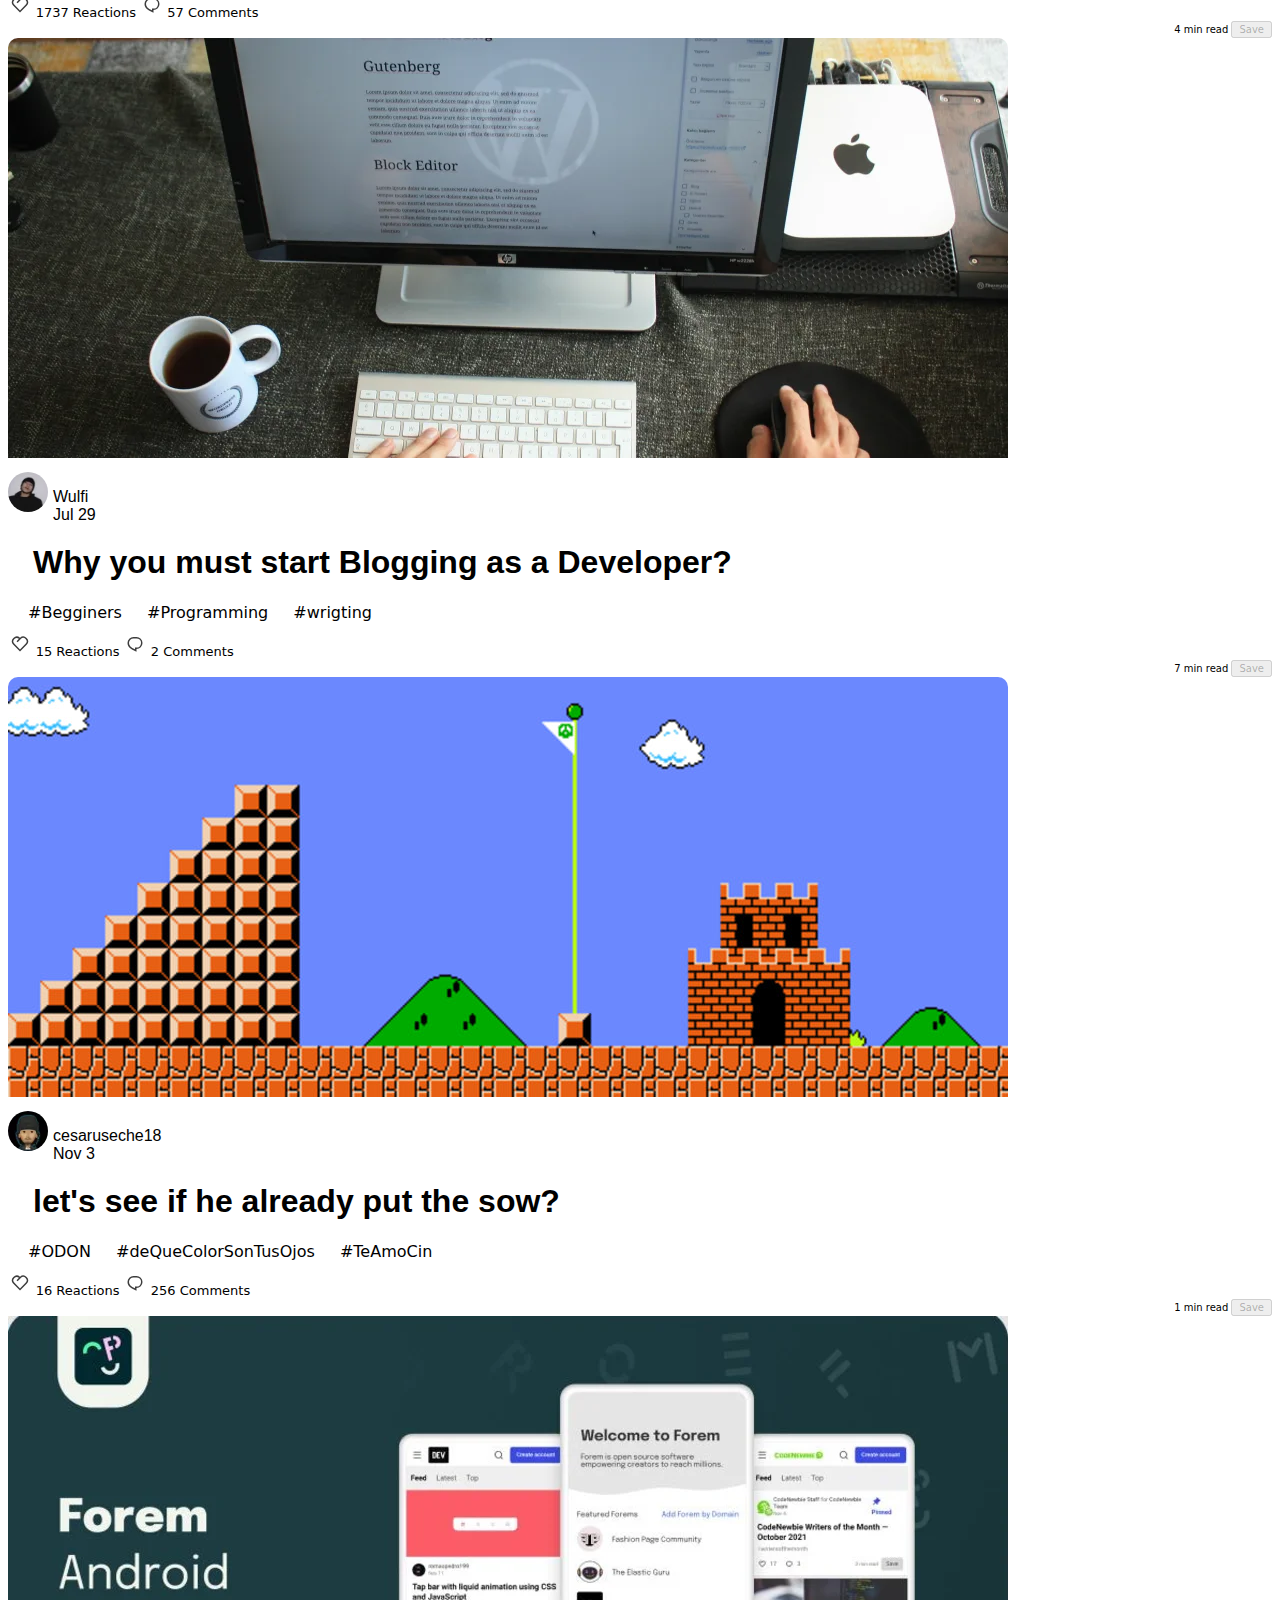
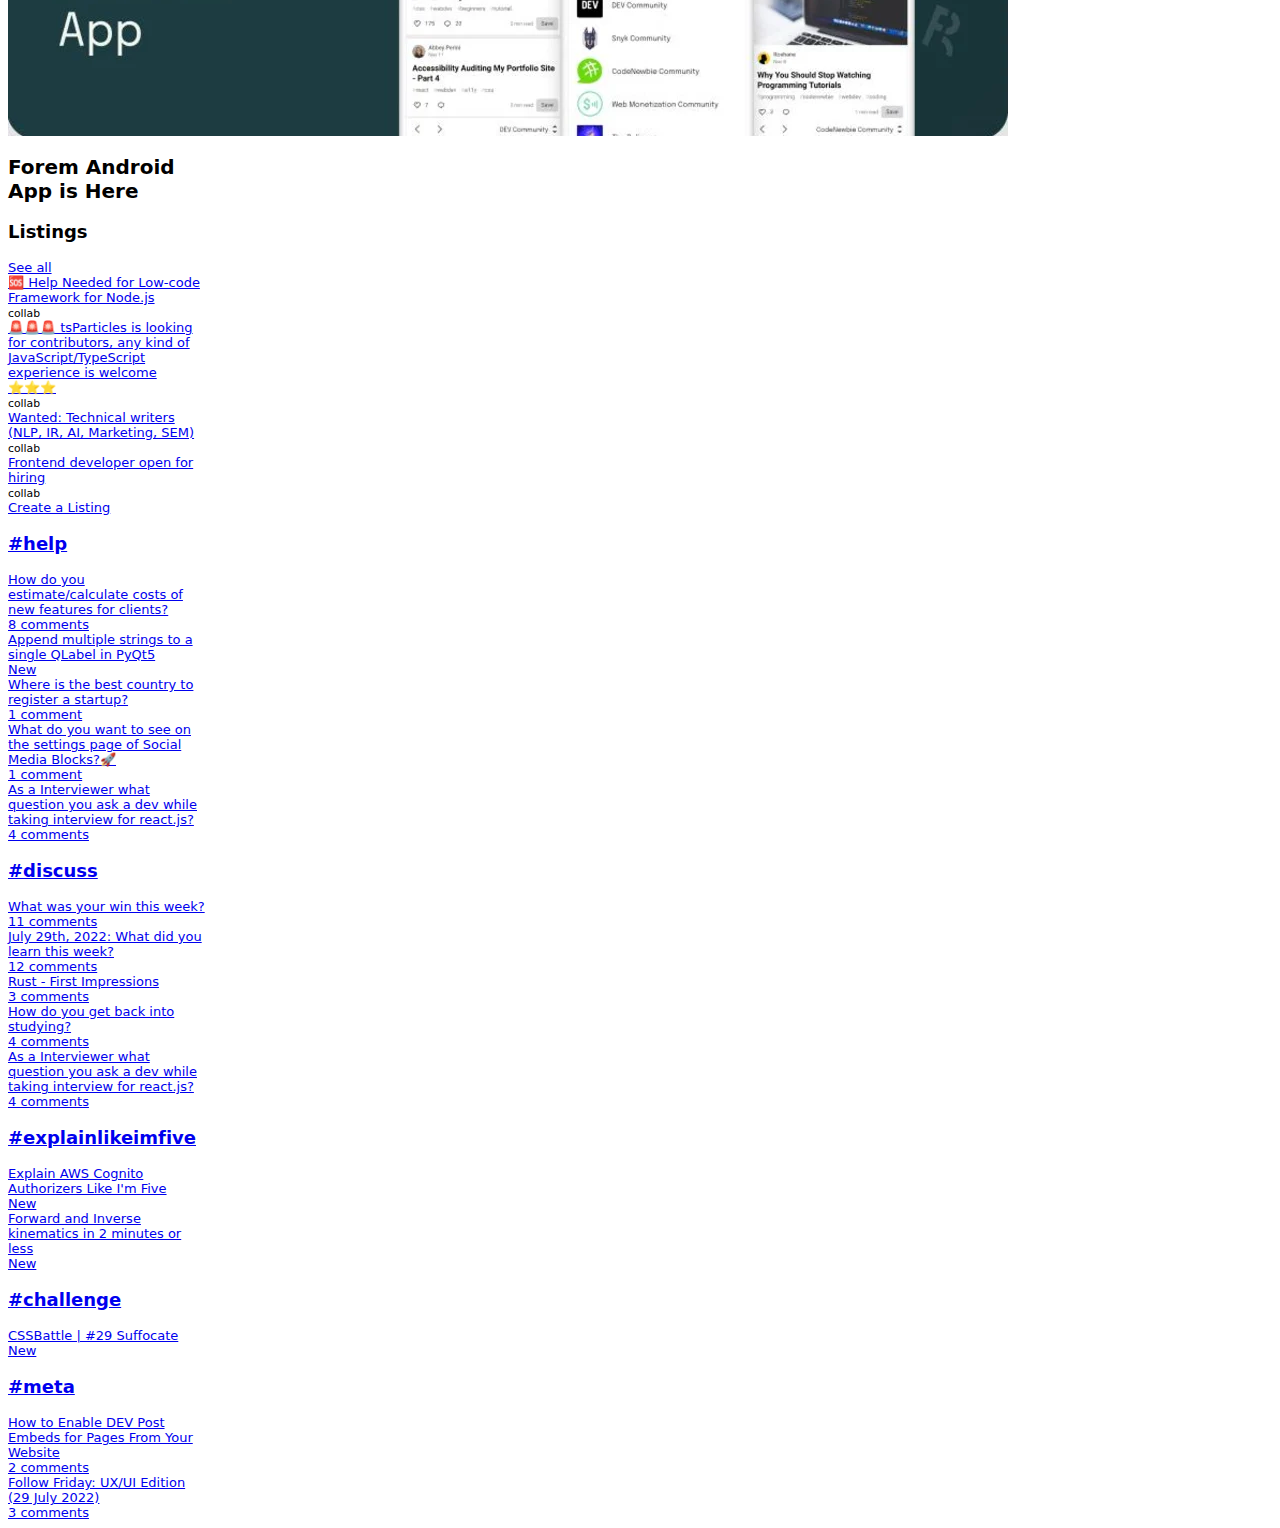
==== commit e1efc057: "fixed aside rigth" ====
--- a/index.html
+++ b/index.html
@@ -284,7 +284,7 @@
 
 
         <!-- comienzan cards  -->
-        <section class="card  col-sm-12 col-lg-6"> 
+        <section class="col-sm-12 col-lg-6"> 
           <!--First Cards-->
           <section class="container__One">
             <img src="./imgCards/Thor.webp" class="card-img-top" alt="...">
@@ -466,7 +466,7 @@
         <!-- terminan cards  -->
 
         <!-- comienza el aside derecho  -->
-        <aside class="col-2 aside">
+        <aside class="col-2 asideRight">
           <!-- firts section of aside right  -->
           <div class="aside__div card">
             <img class="aside__div--img" src="./images/f7nihr3z8nacgyb8ptrn.webp" alt="#">
@@ -478,30 +478,29 @@
           <section class="card mt-2 aside__content">
             <span>
               <h3 class="content__title ">Listings</h3>
-              <span class="card">
-                <a href="#">See all</a>
-                <small>collab</small>
+              <span>
+                <a href="#">See all</a> <br>
               </span>
-              <span class="card">
-                <a href="#">🆘 Help Needed for Low-code Framework for Node.js</a>
-                <small>collab</small>
+              <span class="">
+                <a href="#">🆘 Help Needed for Low-code Framework for Node.js</a> <br>
+                <small>collab</small> <br>
               </span>
-              <span class="card">
+              <span class="">
                 <a href="#">🚨🚨🚨 tsParticles is looking for contributors, any kind of JavaScript/TypeScript experience
                   is
-                  welcome ⭐️⭐️⭐️</a>
-                <small>collab</small>
+                  welcome ⭐️⭐️⭐️</a> <br> 
+                <small>collab</small><br>
               </span>
-              <span class="card">
-                <a href="#">Wanted: Technical writers (NLP, IR, AI, Marketing, SEM)</a>
-                <small>collab</small>
+              <span class="">
+                <a href="#">Wanted: Technical writers (NLP, IR, AI, Marketing, SEM)</a><br>
+                <small>collab</small><br>
               </span>
-              <span class="card">
-                <a href="#">Frontend developer open for hiring</a>
-                <small>collab</small>
+              <span class="">
+                <a href="#">Frontend developer open for hiring</a> <br>
+                <small>collab</small> <br>
               </span>
               <div>
-                <a class="card" href="/listings/new">Create a Listing</a>
+                <a class="Create" href="/listings/new">Create a Listing</a>
               </div>
             </span>
           </section>
--- a/css/style.css
+++ b/css/style.css
@@ -430,9 +430,9 @@
   color: #000ff0;
 }
 
-.aside {
-  width: 300px;
-  font-size: 18px;
+.asideRight {
+  width: 200px;
+  font-size: 13px;
 }
 
 .aside__div--img {
@@ -442,7 +442,7 @@
 
 .aside__div--title {
   text-align: start;
-  font-size: 25px;
+  font-size: 20px;
 }
 
 .aside__content {
@@ -453,13 +453,104 @@
   width: auto;
 }
 
+h3 {
+  font-size: 18px;
+}
+
+.Create {
+  text-align: center;
+}
+
 @media (max-width: 1024px) {
-  .aside {
+  .asideRight {
     width: 200px;
   }
 }
 @media (max-width: 768px) {
-  .aside {
-    display: none;
+  .asideRight {
+    display: none;
+  }
+}
+* {
+  font-family: system-ui, -apple-system, BlinkMacSystemFont, "Segoe UI", Roboto, Oxygen, Ubuntu, Cantarell, "Open Sans", "Helvetica Neue", sans-serif;
+}
+
+.main {
+  background-color: white;
+}
+
+.aside1 {
+  background-color: white;
+  align-items: center;
+  width: 100px;
+}
+
+.main__ctn {
+  margin-left: 5px;
+  background-color: white;
+  width: 700px;
+}
+
+.main__img {
+  width: 650px;
+  margin: 5px;
+}
+
+.aside2 {
+  background-color: white;
+  width: 145px;
+  margin-left: 5px;
+}
+
+@media (min-width: 319px) {
+  .aside1 {
+    display: none;
+  }
+  .aside2 {
+    display: none;
+  }
+  .main__ctn {
+    width: 315px;
+    margin: 0;
+  }
+  .main__img {
+    width: 290px;
+  }
+}
+@media (min-width: 768px) {
+  .aside1 {
+    display: none;
+  }
+  .aside2 {
+    display: none;
+  }
+  .main__ctn {
+    width: 700px;
+    margin: 0;
+  }
+  .main__img {
+    width: 650px;
+  }
+}
+@media (min-width: 1024px) {
+  .aside1 {
+    display: block;
+  }
+  .aside2 {
+    display: block;
+    text-align: start;
+    color: black;
+    text-decoration: none;
+  }
+  .main__ctn {
+    width: 700px;
+    margin: 0;
+  }
+  .main__img {
+    width: 680px;
+  }
+  .btn-primary--aside2 {
+    width: 100px;
+    text-align: center;
   }
 }/*# sourceMappingURL=style.css.map */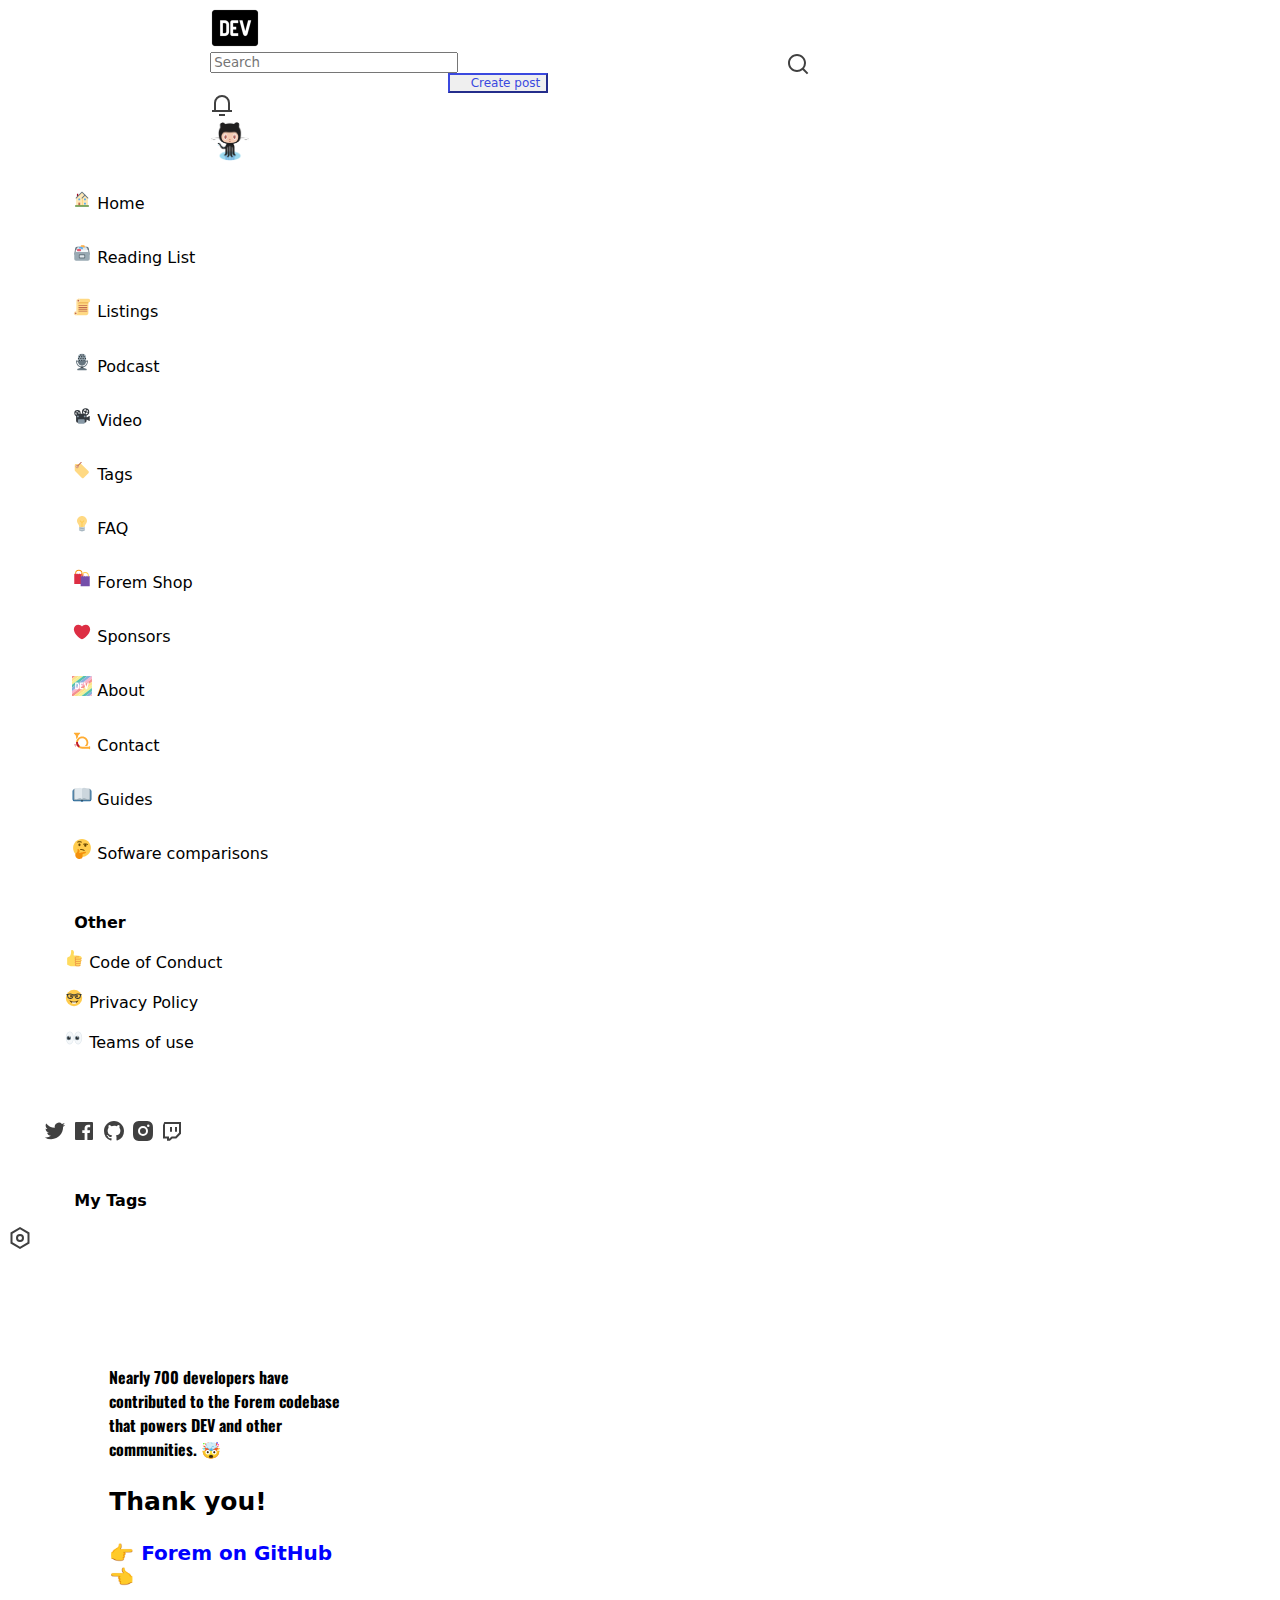
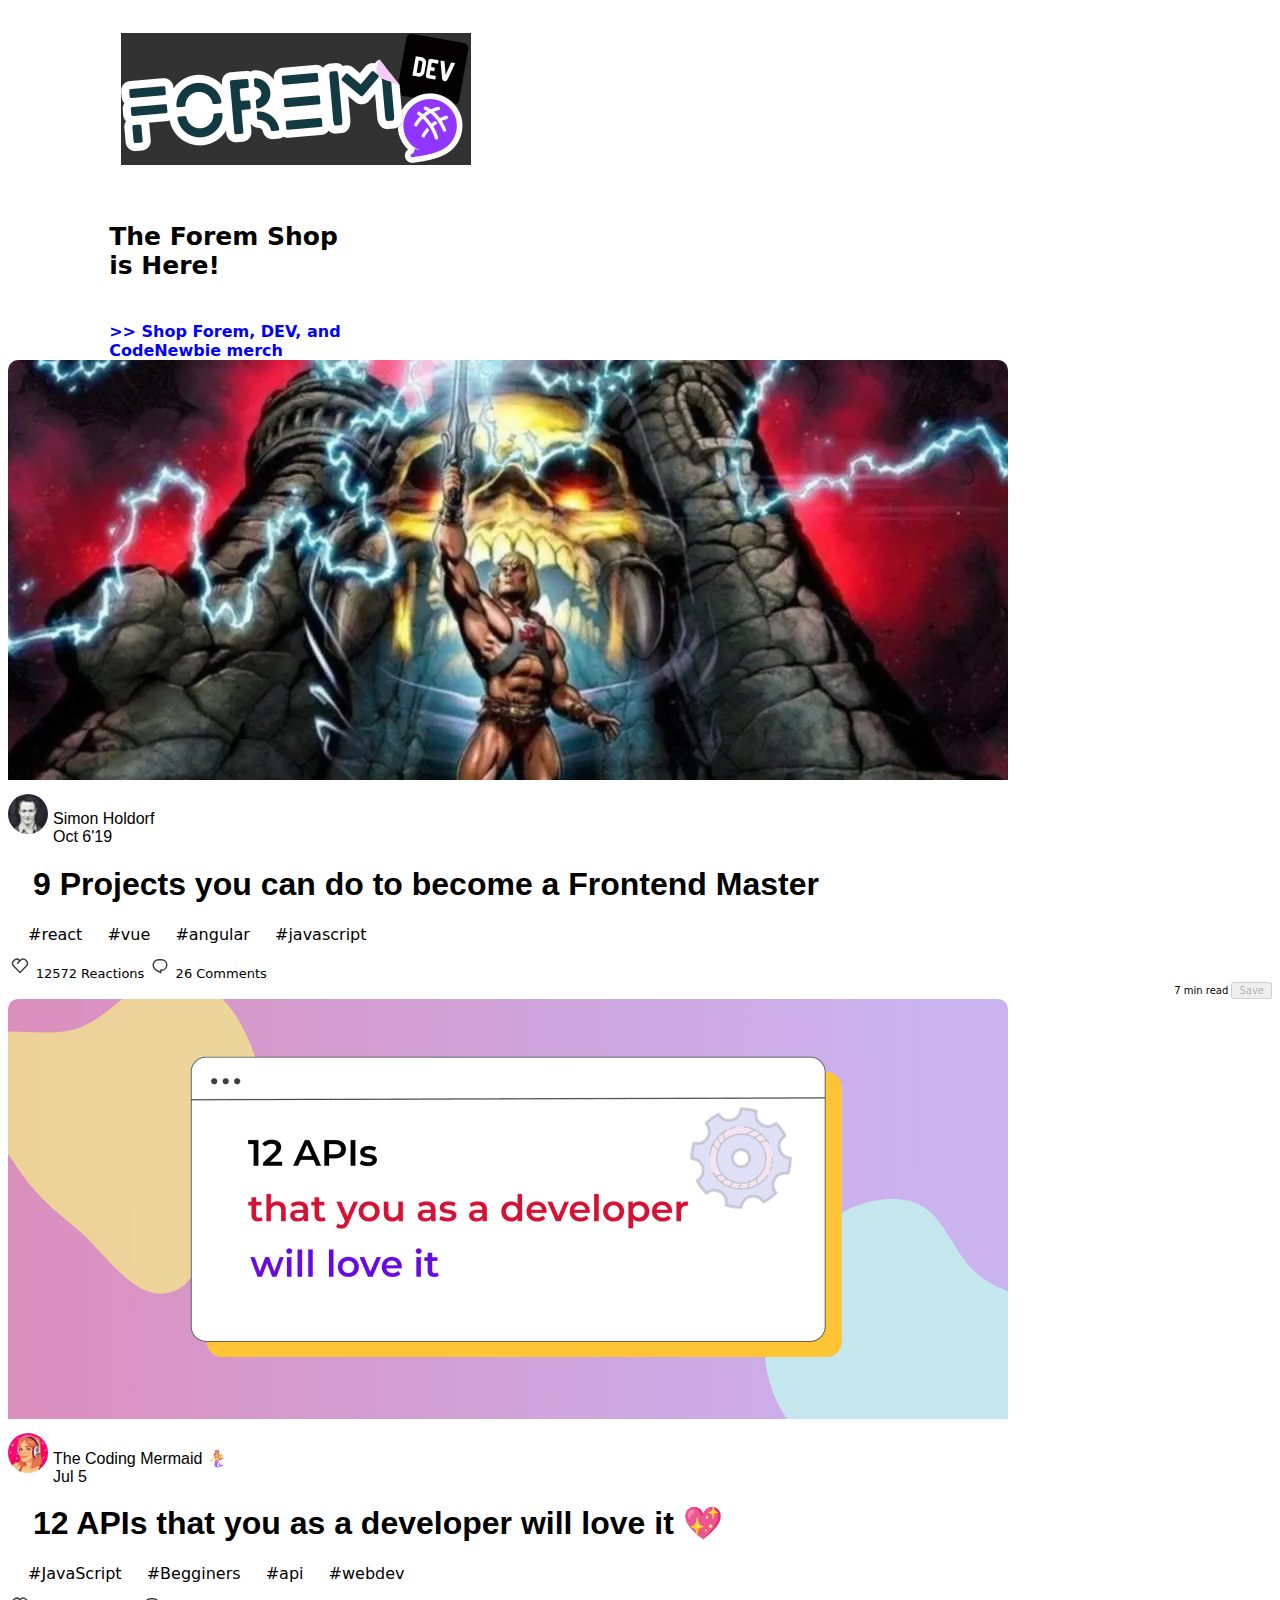
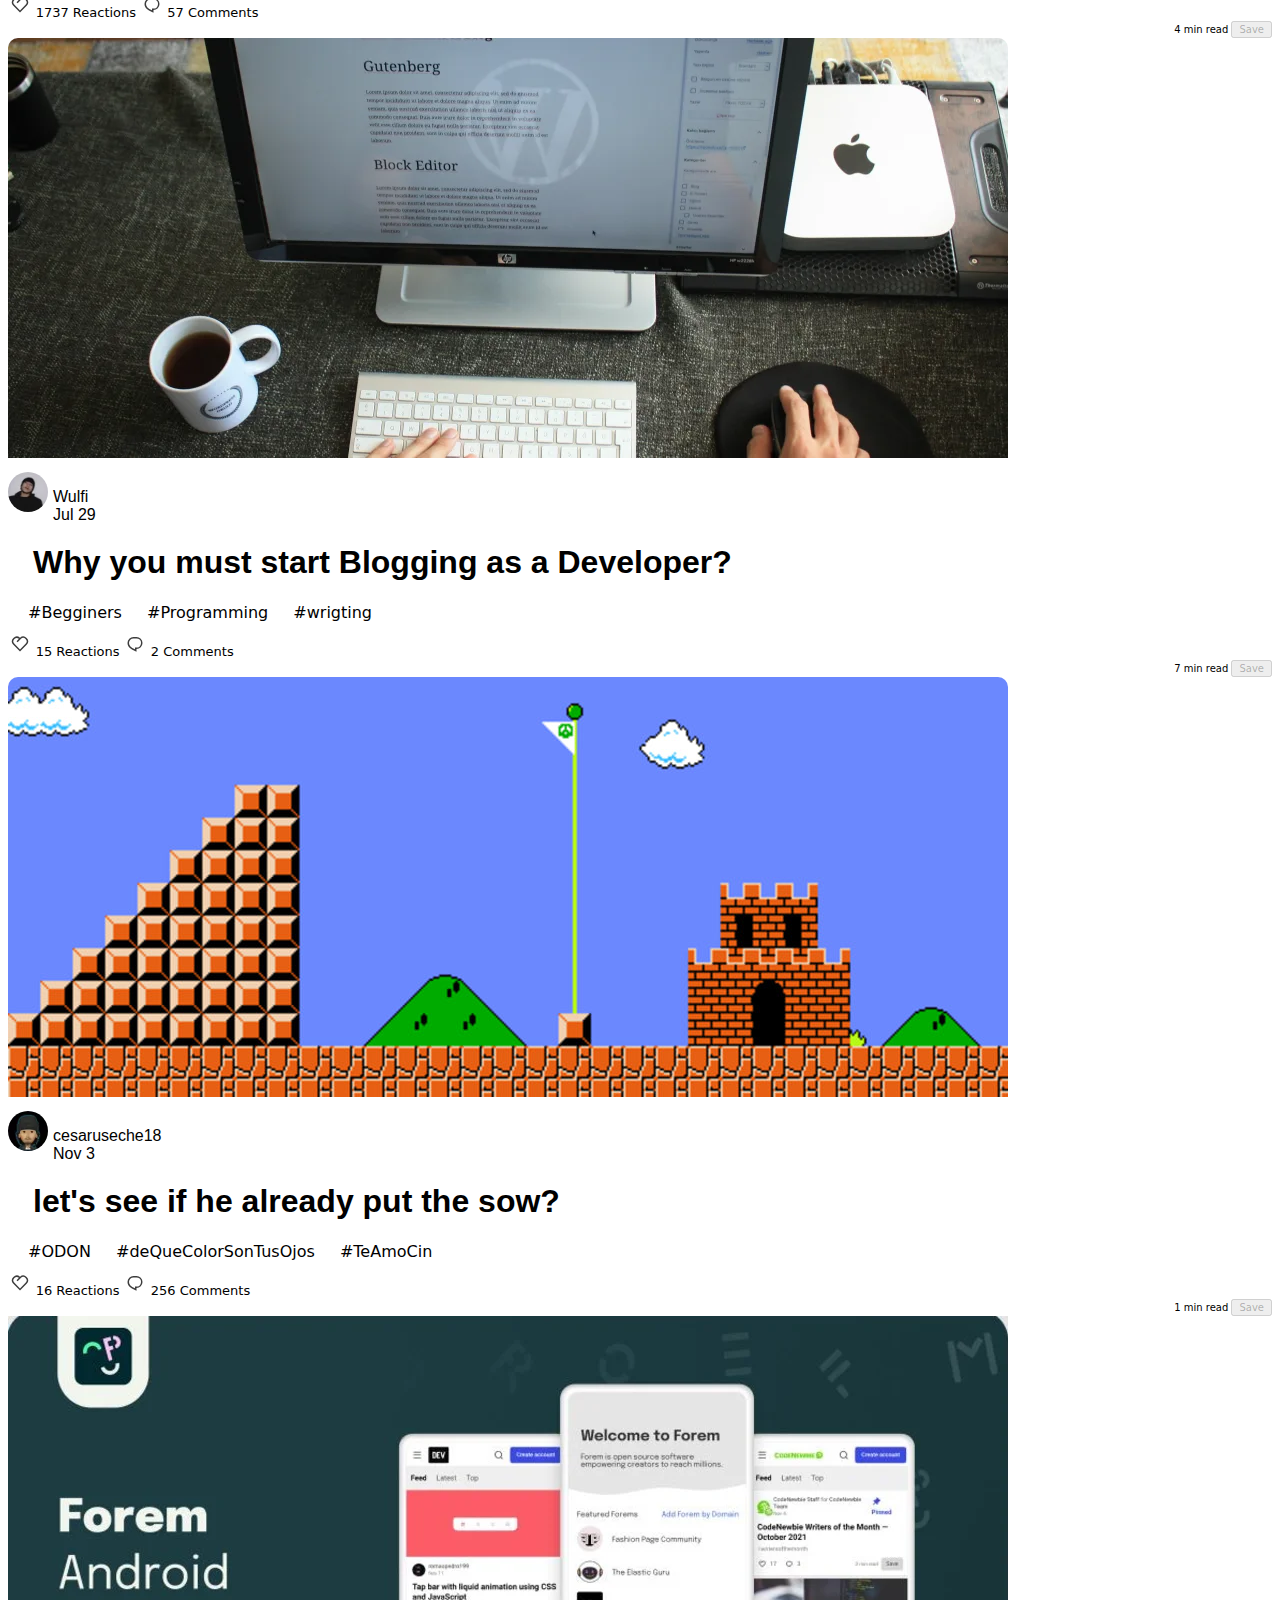
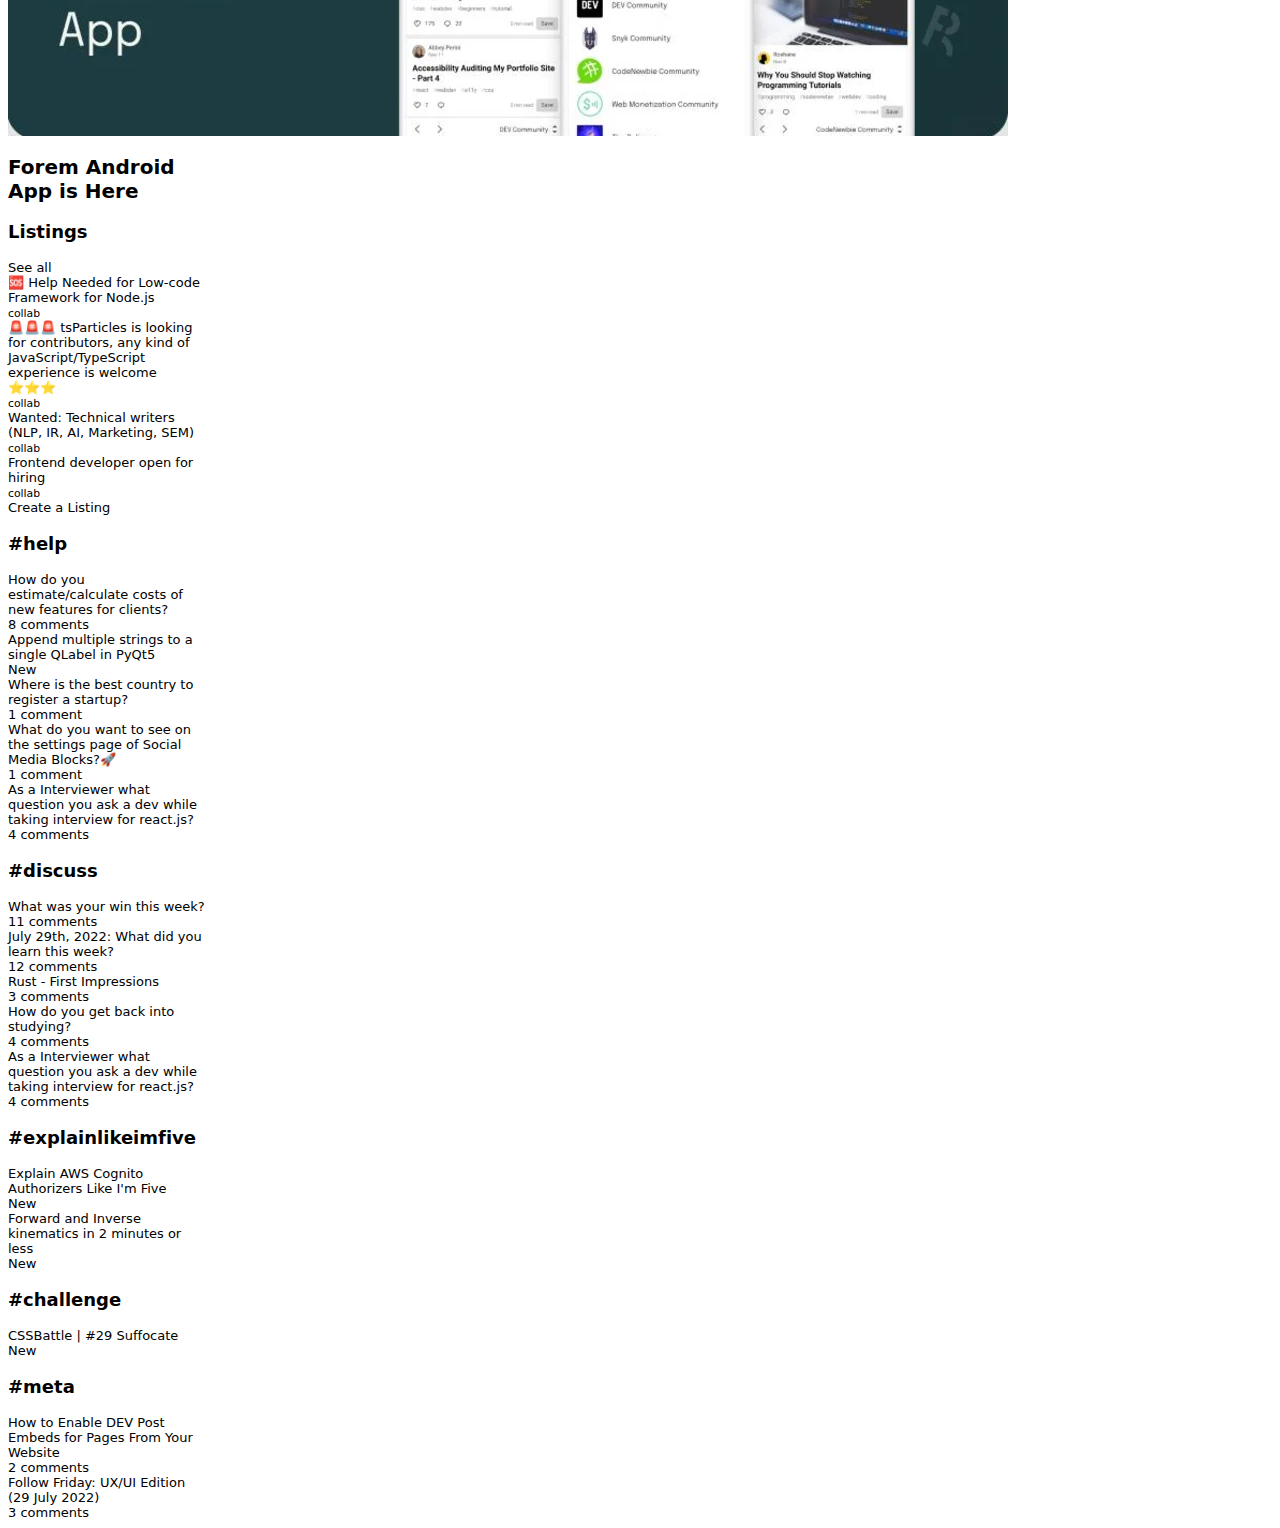
==== commit 03907a45: "fixed" ====
--- a/index.html
+++ b/index.html
@@ -468,14 +468,14 @@
         <!-- comienza el aside derecho  -->
         <aside class="col-2 asideRight">
           <!-- firts section of aside right  -->
-          <div class="aside__div card">
+          <div class="aside__div p-2 card">
             <img class="aside__div--img" src="./images/f7nihr3z8nacgyb8ptrn.webp" alt="#">
             <h2 class="aside__div--title">
               Forem Android App is Here
             </h2>
           </div>
           <!-- second section of aside right  -->
-          <section class="card mt-2 aside__content">
+          <section class="card p-2 mt-2 aside__content">
             <span>
               <h3 class="content__title ">Listings</h3>
               <span>
@@ -505,26 +505,26 @@
             </span>
           </section>
           <!-- third section of aside right  -->
-          <section class="card mt-1 aside__section">
+          <section class="card p-2 mt-1 aside__section">
             <header class="crayons-card__header">
               <h3 class="crayons-subtitle-2"><a href="/t/help" class="crayons-link">#help</a></h3>
             </header>
             <div>
-              <a class="crayons-link crayons-link--contentful"
+              <a class="crayonsLink crayons-link--contentful"
                 href="/nombrekeff/how-do-you-estimatecalculate-costs-of-new-features-for-clients-jpb">
                 How do you estimate/calculate costs of new features for clients?
                 <div class="crayons-link__secondary">
                   8 comments
                 </div>
               </a>
-              <a class="crayons-link crayons-link--contentful"
+              <a class=" crayonsLink crayons-link crayons-link--contentful"
                 href="/joshwen7947/append-multiple-strings-to-a-single-qlabel-in-pyqt5-1b06">
                 Append multiple strings to a single QLabel in PyQt5
                 <div class="crayons-link__secondary">
                   <span class="c-indicator c-indicator--warning">New</span>
                 </div>
               </a>
-              <a class="crayons-link crayons-link--contentful"
+              <a class=" crayonsLink crayons-link crayons-link--contentful"
                 href="/urlaunched/where-is-the-best-country-to-register-a-startup-4lb3">
                 Where is the best country to register a startup?
                 <div class="crayons-link__secondary">
@@ -547,7 +547,7 @@
               </a>
             </div>
           </section>
-          <section class="card aside__section">
+          <section class="card p-2 aside__section">
             <header class="crayons-card__header">
               <h3 class="crayons-subtitle-2"><a href="/t/discuss" class="crayons-link">#discuss</a></h3>
             </header>
@@ -587,7 +587,7 @@
               </a>
             </div>
           </section>
-          <section class="card mt-2 aside__section">
+          <section class="card p-2 mt-2 aside__section">
             <header class="crayons-card__header">
               <h3 class="crayons-subtitle-2"><a href="/t/explainlikeimfive" class="crayons-link">#explainlikeimfive</a>
               </h3>
@@ -600,7 +600,7 @@
                   <span class="c-indicator c-indicator--warning">New</span>
                 </div>
               </a>
-              <a class="crayons-link crayons-link--contentful"
+              <a class=" crayons-link crayons-link--contentful"
                 href="/adam_cyclones/forward-and-inverse-kinematics-in-2-minutes-or-less-5072">
                 Forward and Inverse kinematics in 2 minutes or less
                 <div class="crayons-link__secondary">
@@ -609,7 +609,7 @@
               </a>
             </div>
           </section>
-          <section class="card aside__section">
+          <section class="card p-2 aside__section">
             <header class="crayons-card__header">
               <h3 class="crayons-subtitle-2"><a href="/t/challenge" class="crayons-link">#challenge</a></h3>
             </header>
@@ -622,7 +622,7 @@
               </a>
             </div>
           </section>
-          <section class="card mt-1 aside__section">
+          <section class="card p-2 mt-1 aside__section">
             <header class="crayons-card__header">
               <h3 class="crayons-subtitle-2"><a href="/t/meta" class="crayons-link">#meta</a></h3>
             </header>
--- a/css/style.css
+++ b/css/style.css
@@ -434,6 +434,17 @@
   width: 200px;
   font-size: 13px;
 }
+.asideRight a:link, .asideRight a:visited, .asideRight a:hover, .asideRight a:active {
+  color: #000000;
+  text-decoration: none;
+}
+.asideRight a:hover {
+  color: #000ff0;
+}
+
+.card {
+  border: none;
+}
 
 .aside__div--img {
   width: auto;
@@ -464,6 +475,7 @@
 @media (max-width: 1024px) {
   .asideRight {
     width: 200px;
+    padding: 10px;
   }
 }
 @media (max-width: 768px) {
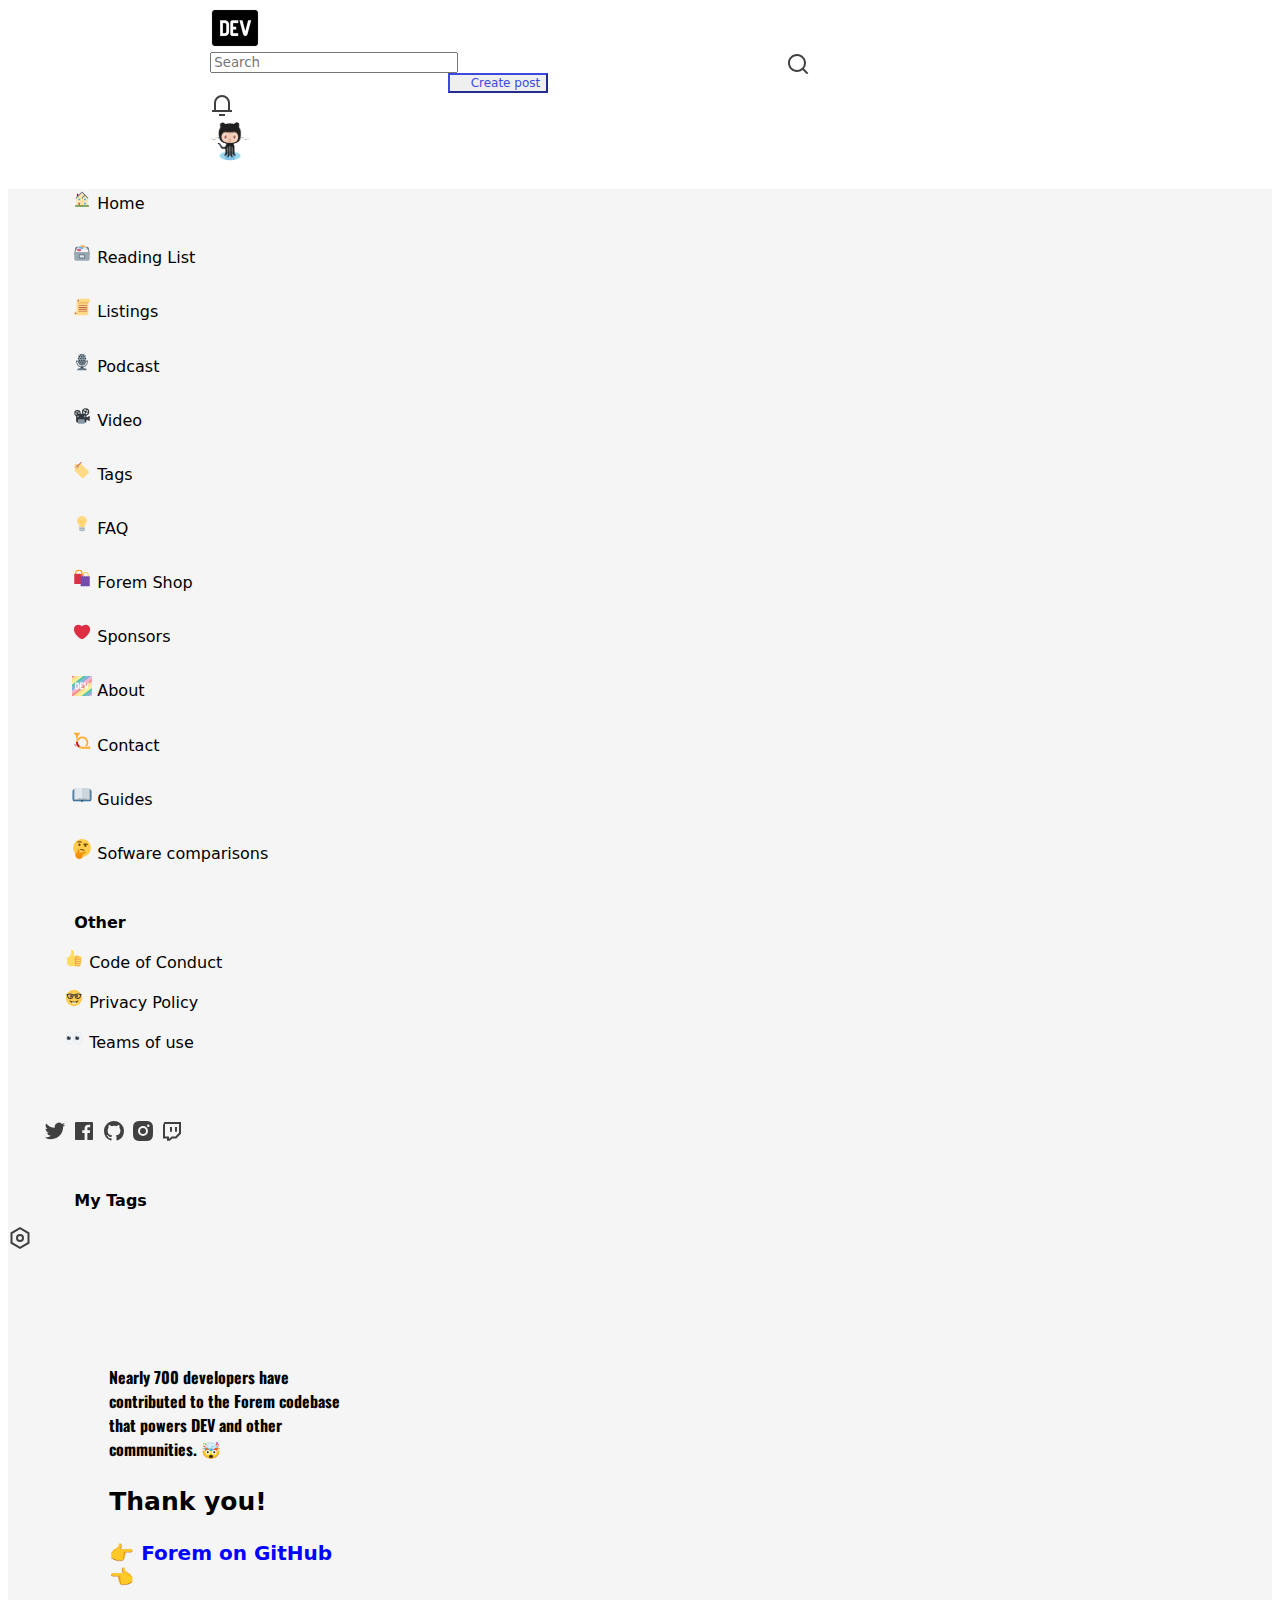
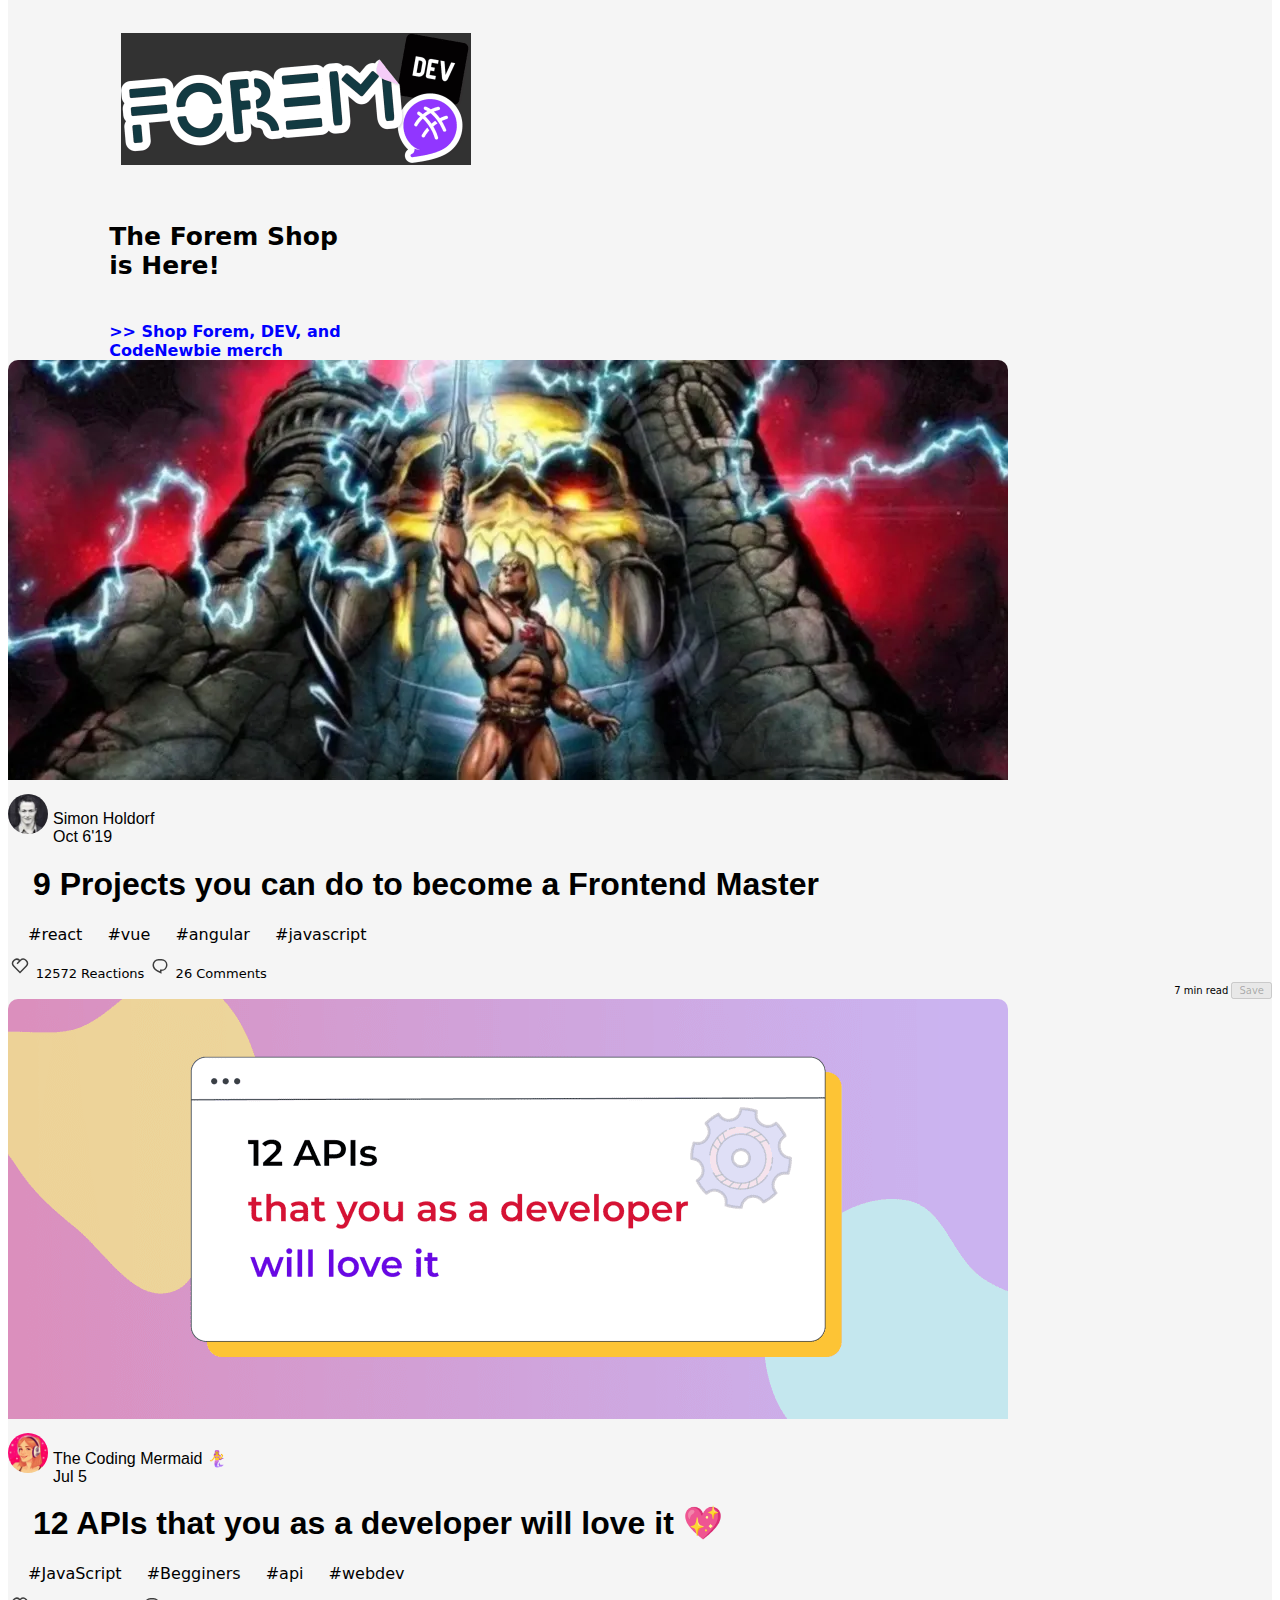
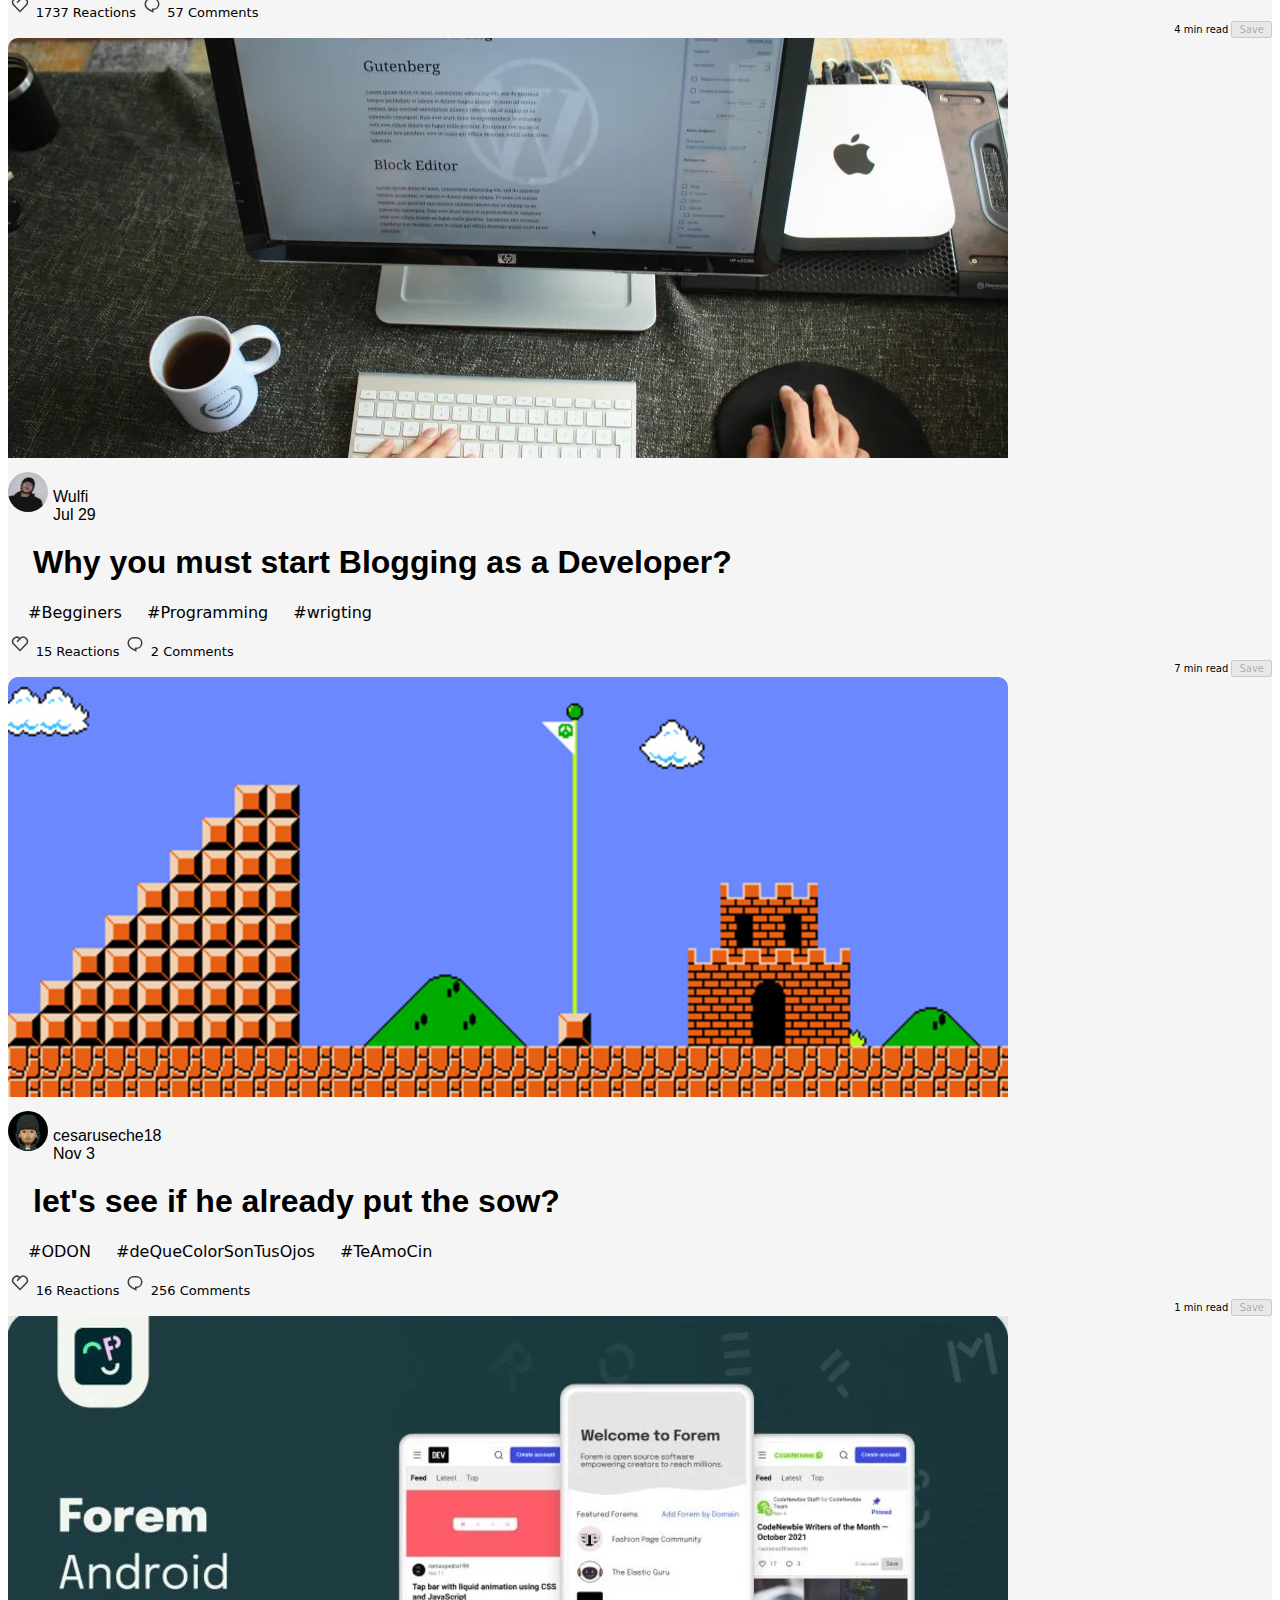
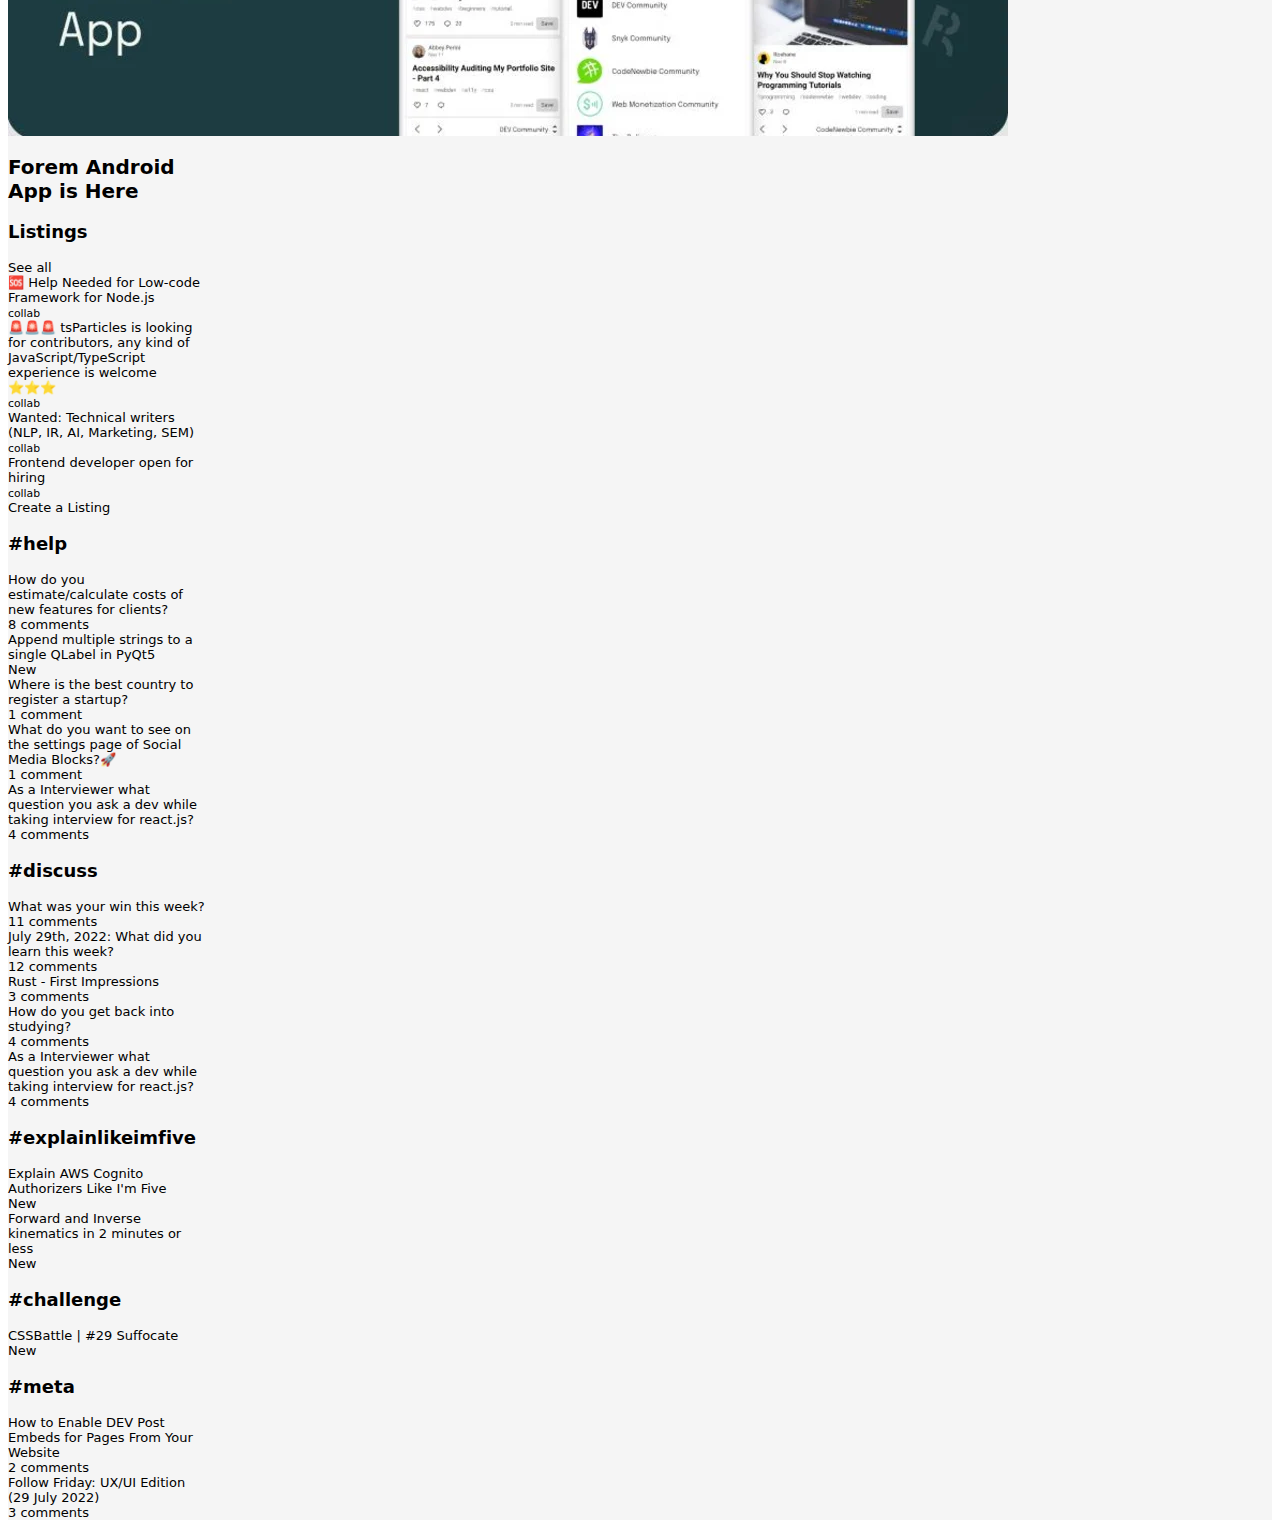
==== commit 5af531ab: "fixed background" ====
--- a/index.html
+++ b/index.html
@@ -22,7 +22,7 @@
 <body>
   <!-- New branch default master to main again x3  -->
   <!-- navbar  -->
-  <nav class="navbar navbar-expand-lg bg-light">
+  <nav class="navbar sticky-top navbar-expand-lg bg-light">
     <div class="container-fluid ctn-fluid">
       <div class="navbar__ctm--movil">
         <a class="btn btn__mobil" data-bs-toggle="offcanvas" href="#offcanvasExample" role="button"
--- a/css/style.css
+++ b/css/style.css
@@ -488,7 +488,7 @@
 }
 
 .main {
-  background-color: white;
+  background-color: rgb(245, 245, 245);
 }
 
 .aside1 {
@@ -497,9 +497,18 @@
   width: 100px;
 }
 
+a:link, a:visited, a:active {
+  color: #000000;
+  text-decoration: none;
+}
+
+a:hover {
+  color: #000ff0;
+}
+
 .main__ctn {
   margin-left: 5px;
-  background-color: white;
+  background-color: rgb(245, 245, 245);
   width: 700px;
 }
 
@@ -549,10 +558,12 @@
     display: block;
   }
   .aside2 {
+    margin-left: 10px;
     display: block;
     text-align: start;
     color: black;
     text-decoration: none;
+    width: 250px;
   }
   .main__ctn {
     width: 700px;
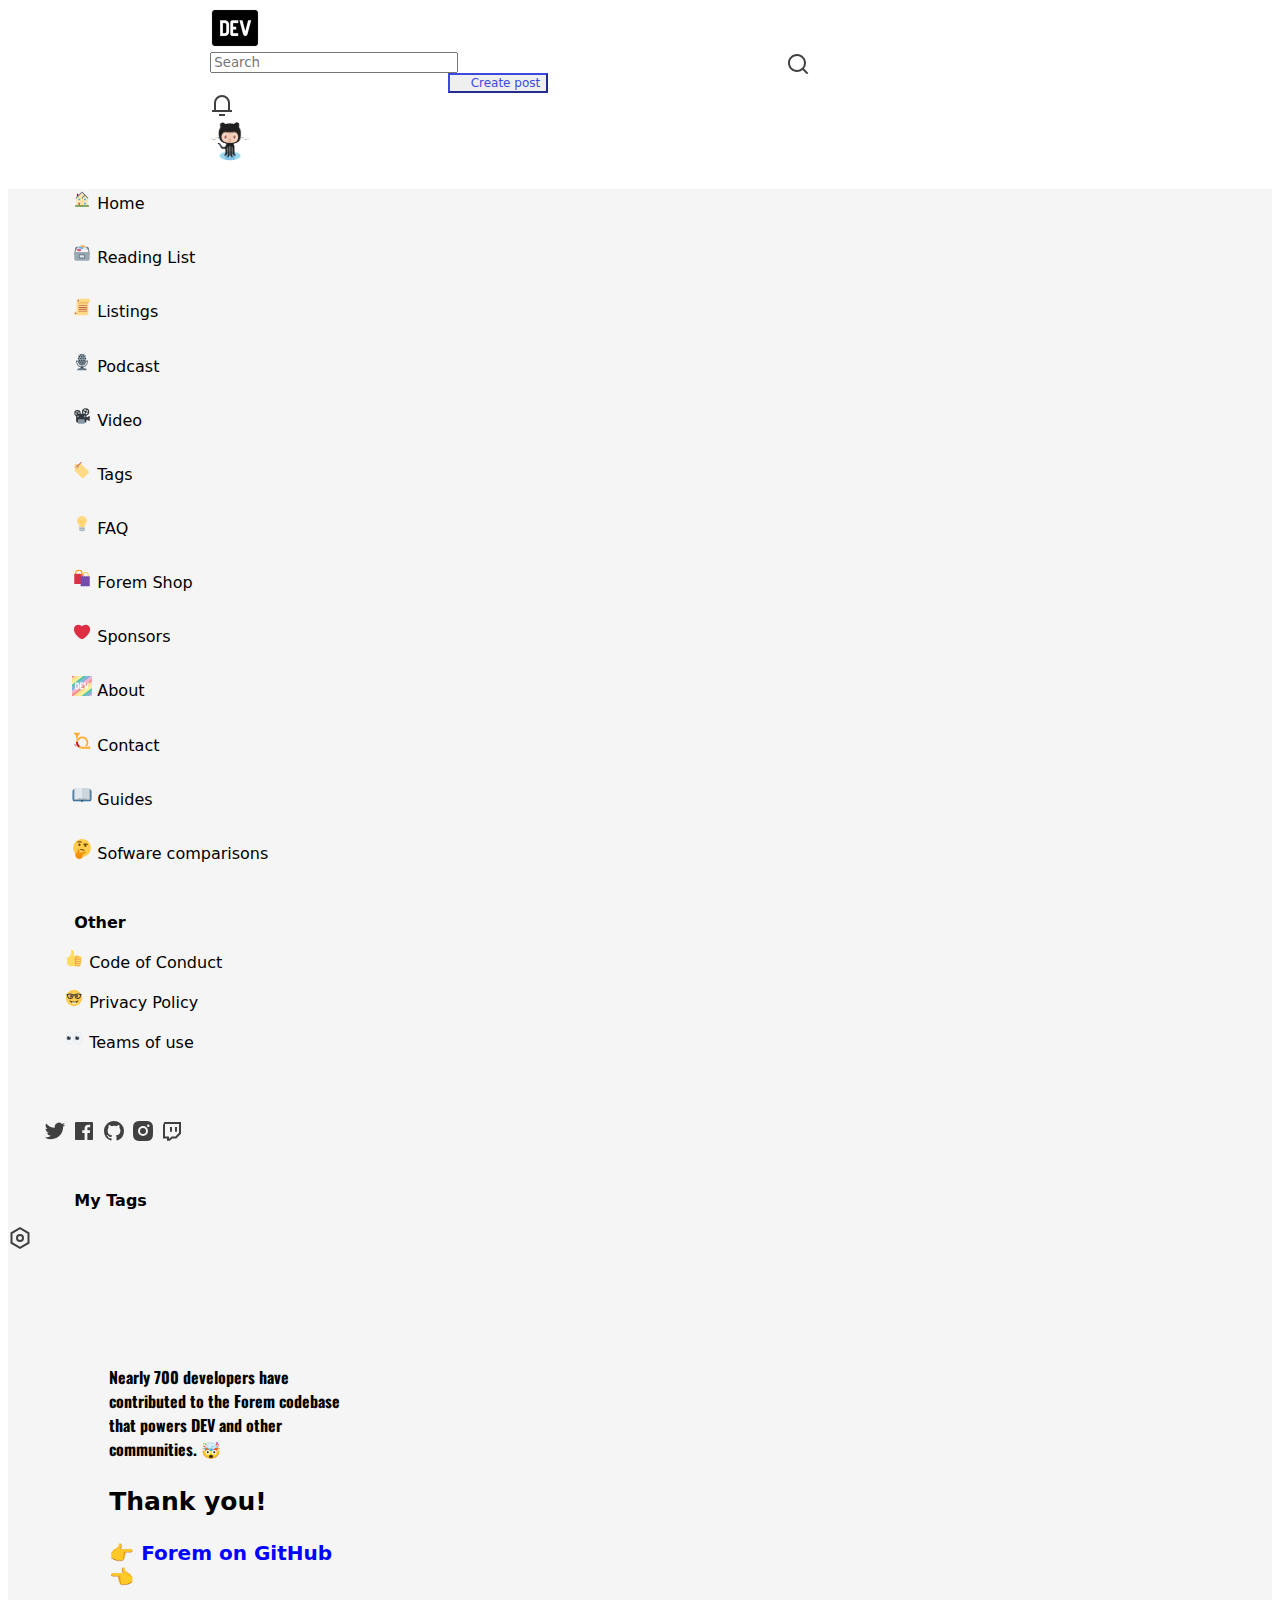
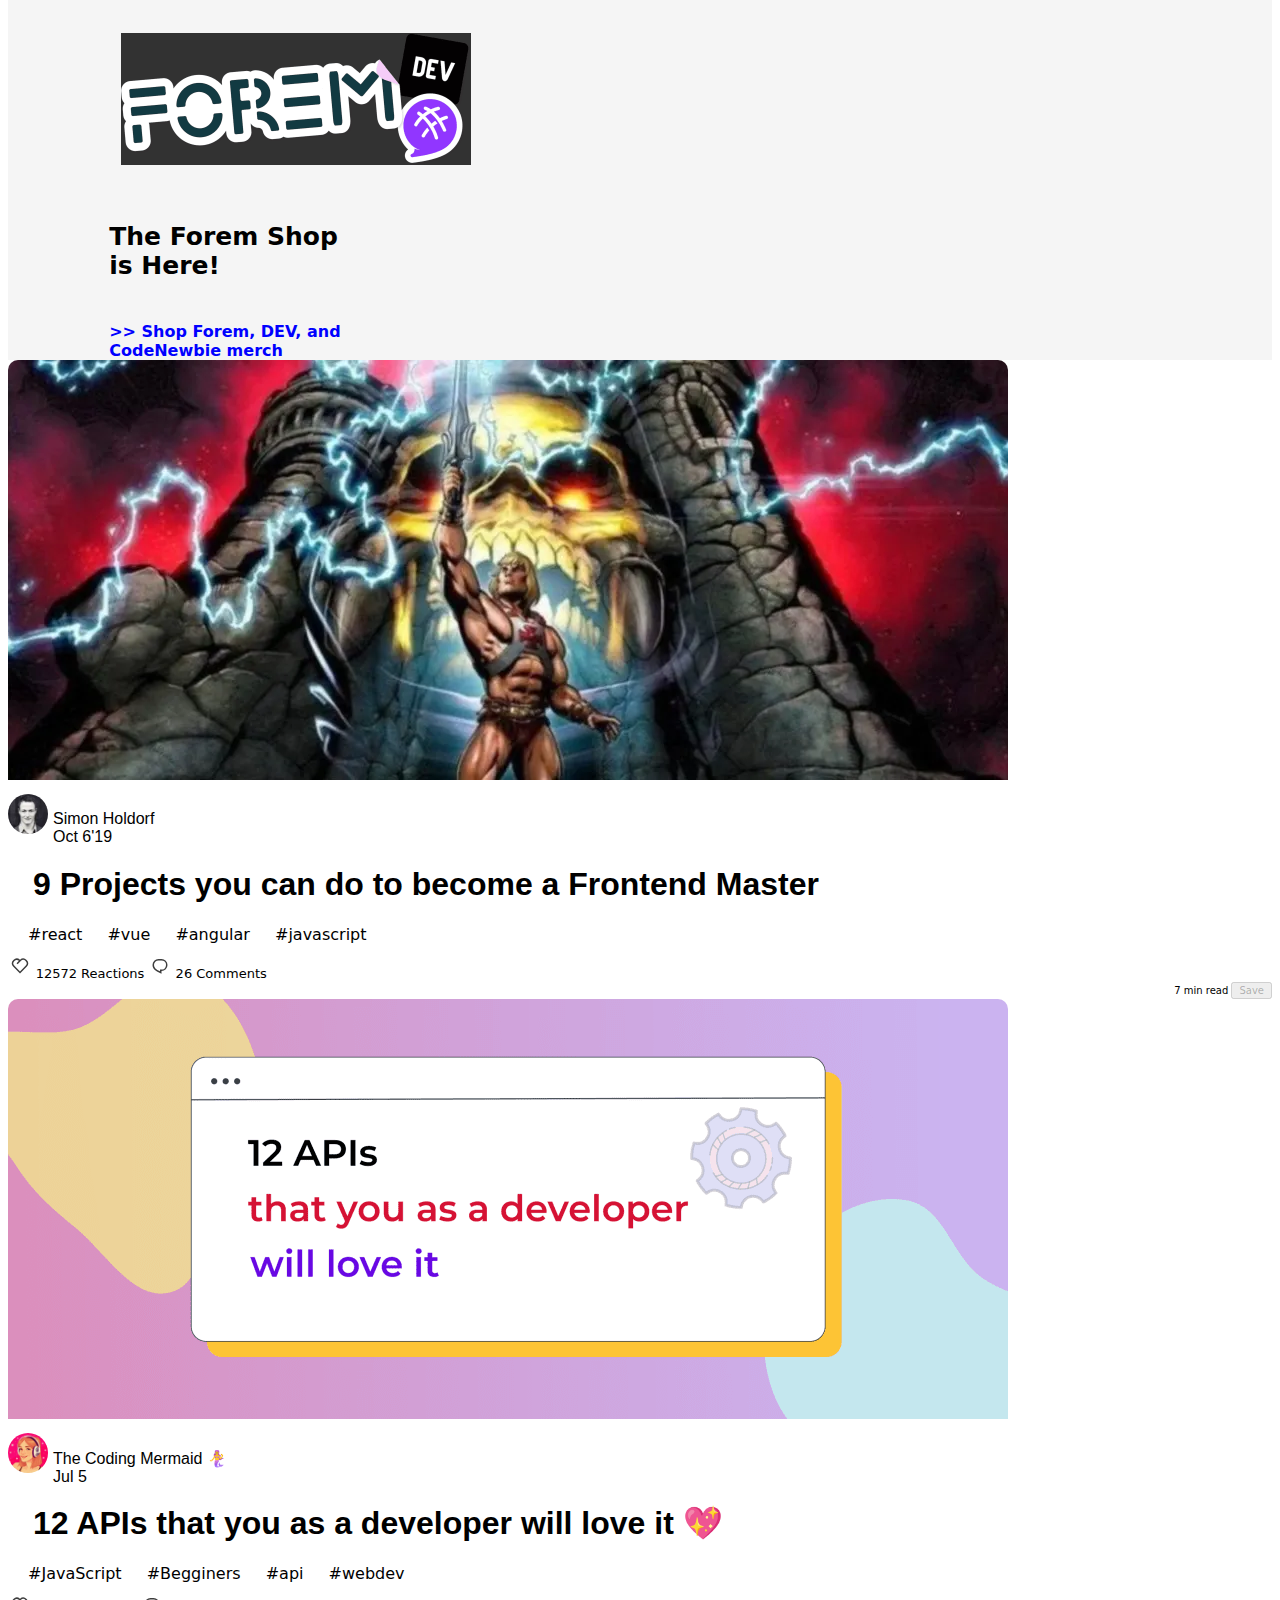
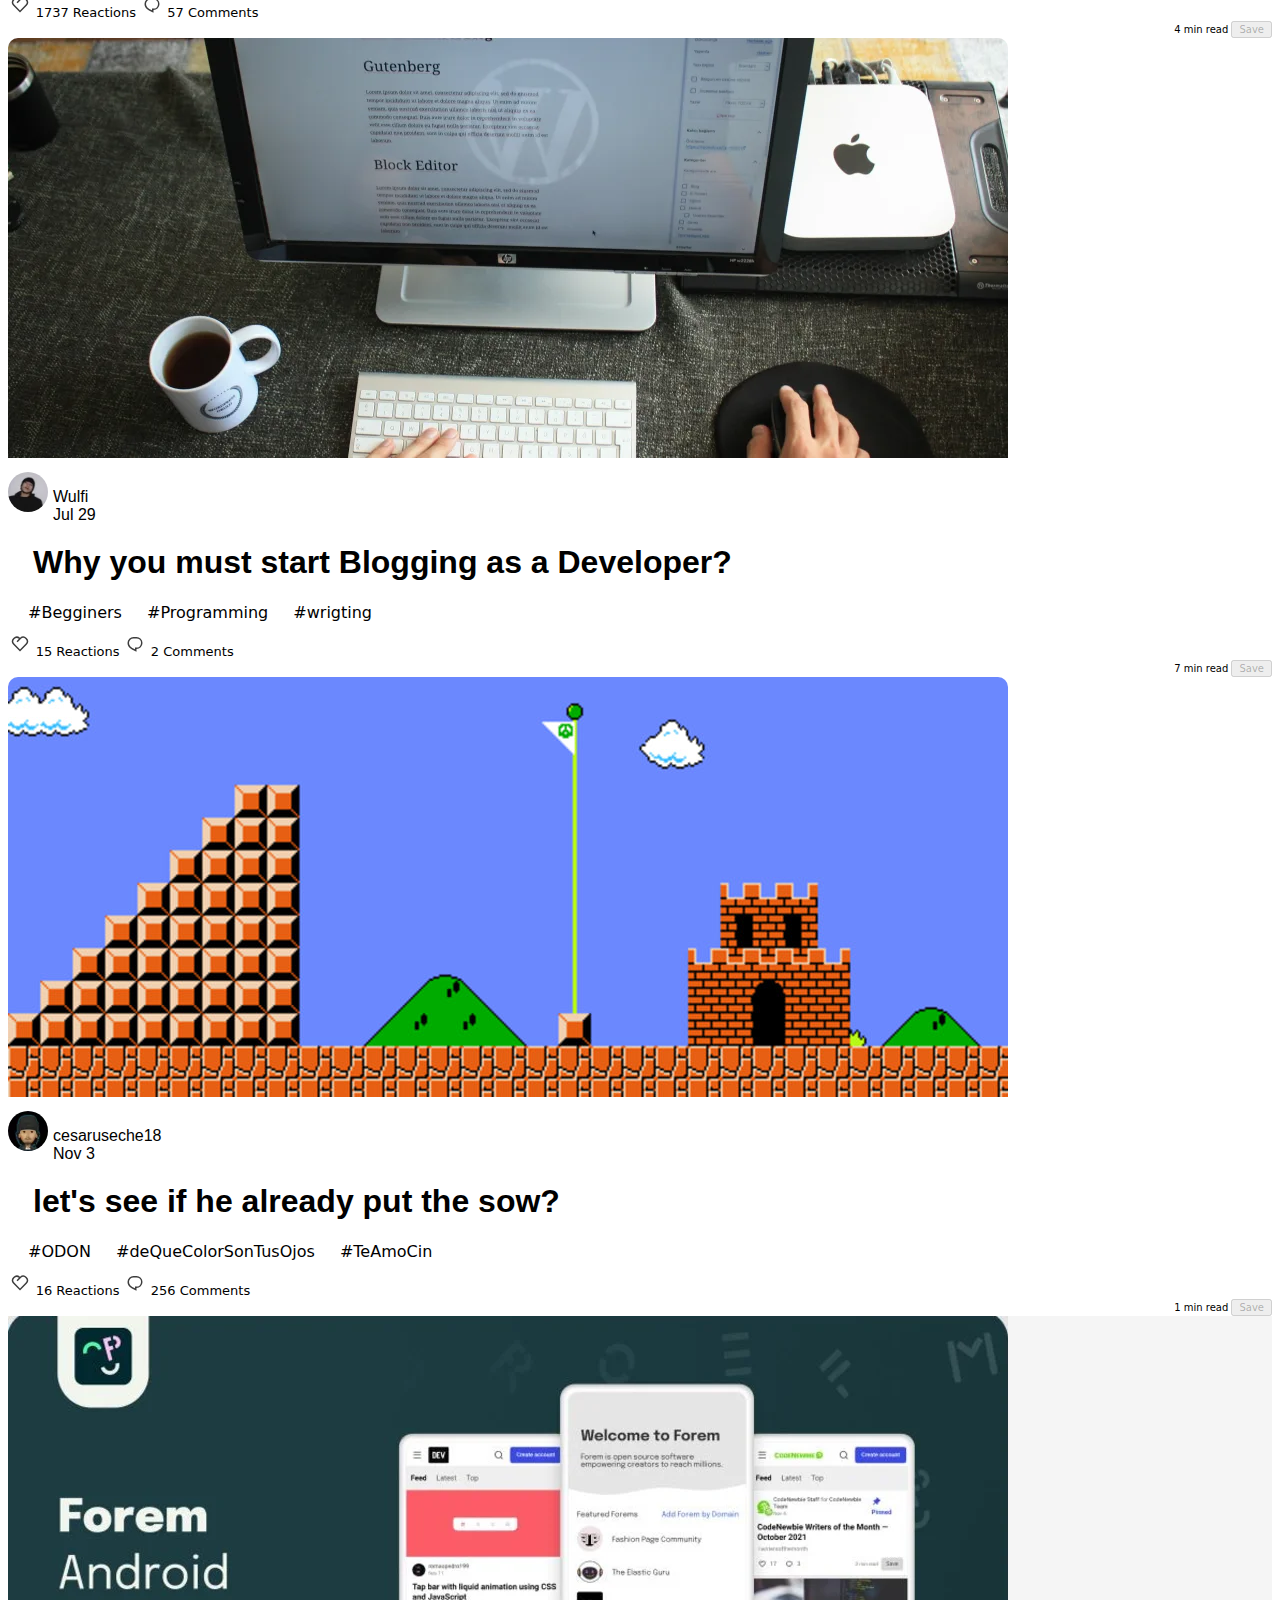
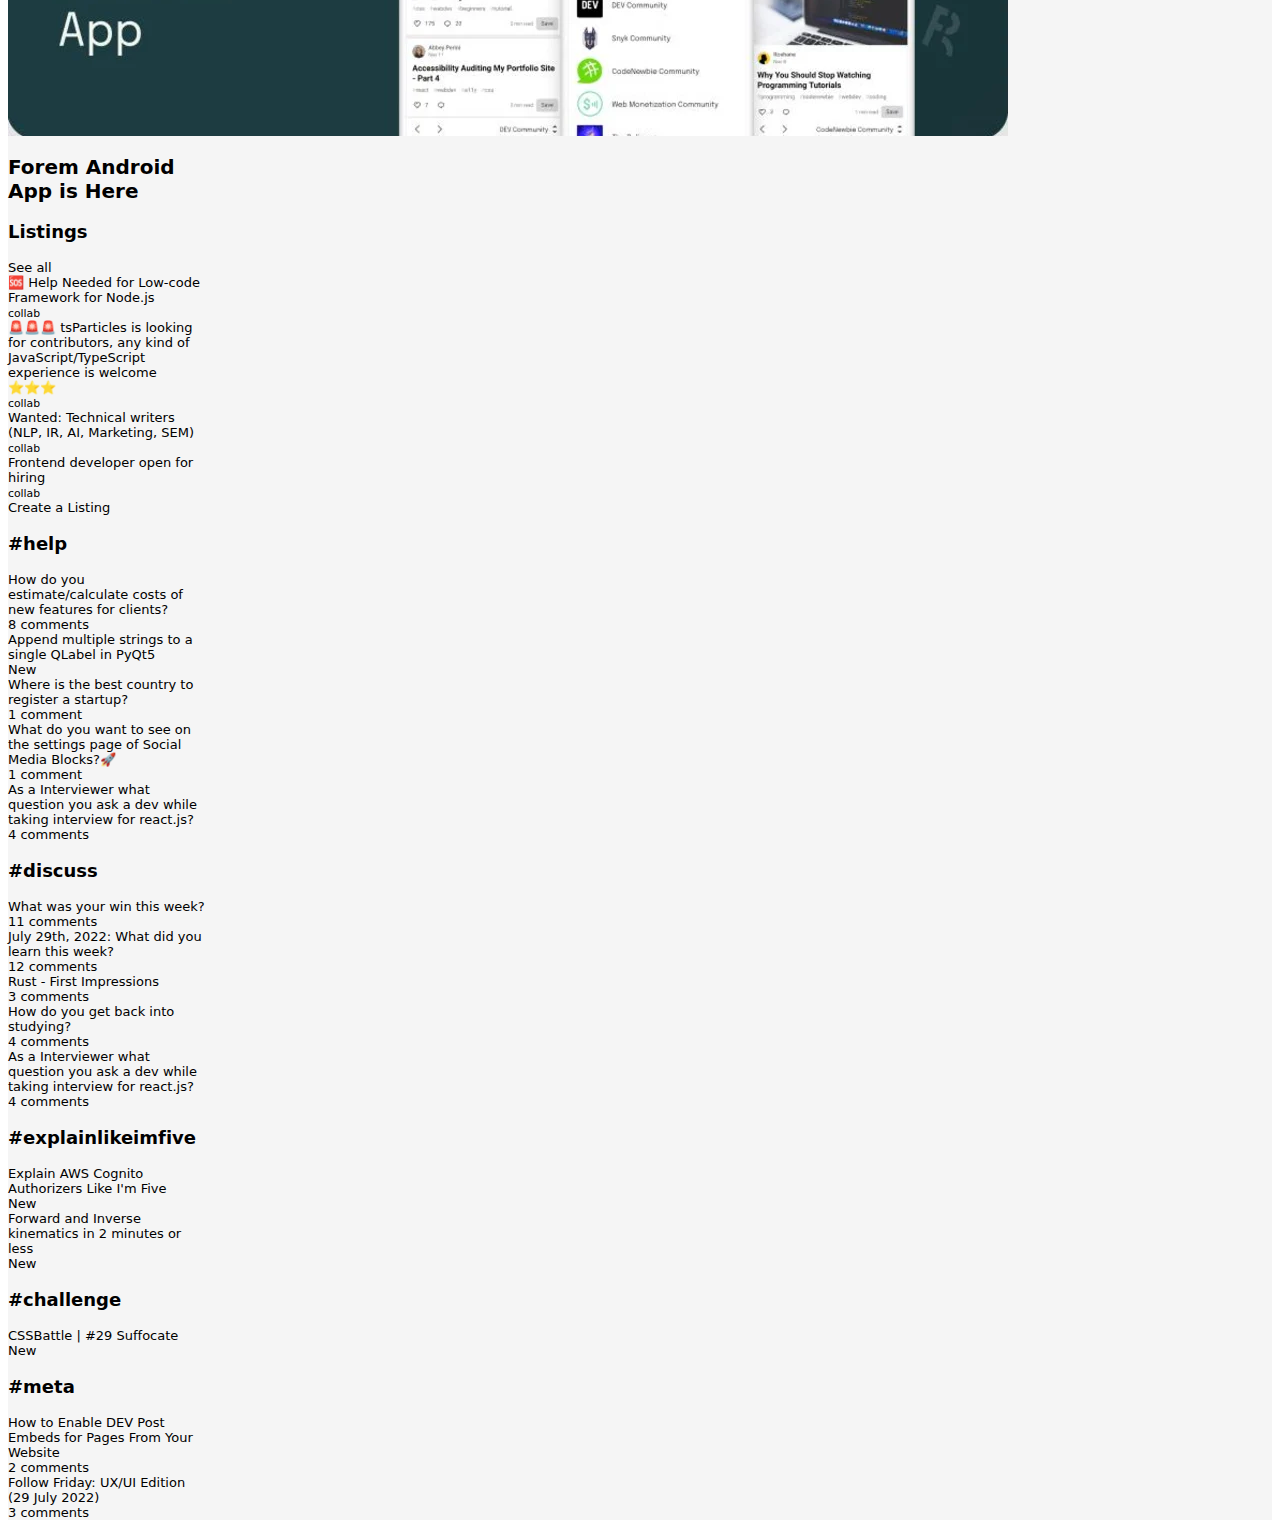
==== commit fda3d71f: "add underline and query 728" ====
--- a/index.html
+++ b/index.html
@@ -1,659 +1,659 @@
-<!DOCTYPE html>
-<html lang="es">
-
-<head>
-  <meta charset="UTF-8" />
-  <meta http-equiv="X-UA-Compatible" content="IE=edge" />
-  <meta name="viewport" content="width=device-width, initial-scale=1.0" />
-  <link rel="icon" href="./assets/svg/svg-export/Dev.png" />
-
-  <link rel="preconnect" href="https://fonts.googleapis.com">
-  <link rel="preconnect" href="https://fonts.gstatic.com" crossorigin>
-  <link href="https://fonts.googleapis.com/css2?family=Oswald:wght@500&display=swap" rel="stylesheet">
-  <!-- CSS only -->
-  <link href="https://cdn.jsdelivr.net/npm/bootstrap@5.2.0/dist/css/bootstrap.min.css" rel="stylesheet"
-    integrity="sha384-gH2yIJqKdNHPEq0n4Mqa/HGKIhSkIHeL5AyhkYV8i59U5AR6csBvApHHNl/vI1Bx" crossorigin="anonymous" />
-  <link rel="stylesheet" href="./css/style.css" />
-  <!-- CSS only -->
-  <title>Dev.to</title>
-</head>
-<!-- new branch -->
-
-<body>
-  <!-- New branch default master to main again x3  -->
-  <!-- navbar  -->
-  <nav class="navbar sticky-top navbar-expand-lg bg-light">
-    <div class="container-fluid ctn-fluid">
-      <div class="navbar__ctm--movil">
-        <a class="btn btn__mobil" data-bs-toggle="offcanvas" href="#offcanvasExample" role="button"
-          aria-controls="offcanvasExample">
-          <span class="navbar-toggler-icon"></span>
-        </a>
-
-        <div class="offcanvas offcanvas-start desplegable-card" tabindex="-1" id="offcanvasExample"
-          aria-labelledby="offcanvasExampleLabel">
-          <div class="offcanvas-header">
-            <h5 class="offcanvas-title" id="offcanvasExampleLabel">
-              DEV Community
-            </h5>
-            <button type="button" class="btn-close" data-bs-dismiss="offcanvas" aria-label="Close"></button>
-          </div>
-          <article class="left--top">
-            <ul>
-              <li class="left--li">
-                <img class="left--img" src="./assets/svg/svg-export/house.svg" alt="" />
-                <a class="left--menu" href="./index.html">Home</a>
-              </li>
-              <li class="left--li">
-                <img class="left--img" src="./assets/svg/svg-export/lavatrastes.svg" alt="" />
-                <a class="left--menu" href="https://dev.to/readinglist">Reading List</a>
-              </li>
-              <li class="left--li">
-                <img class="left--img" src="./assets/svg/svg-export/poema.svg" alt="" />
-                <a class="left--menu" href="https://dev.to/listings">Listings</a>
-              </li>
-              <li class="left--li">
-                <img class="left--img" src="./assets/svg/svg-export/microfono.svg" alt="" />
-                <a class="left--menu" href="https://dev.to/pod">Podcast</a>
-              </li>
-              <li class="left--li">
-                <img class="left--img" src="./assets/svg/svg-export/videocamara.svg" alt="" />
-                <a class="left--menu" href="https://dev.to/videos">Video</a>
-              </li>
-              <li class="left--li">
-                <img class="left--img" src="./assets/svg/svg-export/etiqueta de carton.svg" alt="" />
-                <a class="left--menu" href="https://dev.to/tags">Tags</a>
-              </li>
-              <li class="left--li">
-                <img class="left--img" src="./assets/svg/svg-export/foco.svg" alt="" />
-                <a class="left--menu" href="https://dev.to/faq">FAQ</a>
-              </li>
-              <li class="left--li">
-                <img class="left--img" src="./assets/svg/svg-export/bolsas.svg" alt="" />
-                <a class="left--menu" href="https://shop.forem.com/">Forem Shop</a>
-              </li>
-              <li class="left--li">
-                <img class="left--img" src="./assets/svg/svg-export/corazon.svg" alt="" />
-                <a class="left--menu" href="https://dev.to/sponsorships">Sponsors</a>
-              </li>
-              <li class="left--li">
-                <img class="left--img" src="./assets/svg/svg-export/logo dev arcoiris.svg" alt="" />
-                <a class="left--menu" href="https://dev.to/about">About</a>
-              </li>
-              <li class="left--li">
-                <img class="left--img" src="./assets/svg/svg-export/corneta.svg" alt="" />
-                <a class="left--menu" href="https://dev.to/contact">Contact</a>
-              </li>
-              <li class="left--li">
-                <img class="left--img" src="./assets/svg/svg-export/carpeta.svg" alt="" />
-                <a class="left--menu" href="https://dev.to/guides">Guides</a>
-              </li>
-              <li class="left--li">
-                <img class="left--img" src="./assets/svg/svg-export/dudoso.svg" alt="" />
-                <a class="left--menu" href="https://dev.to/software-comparisons">Sofware comparisons</a>
-              </li>
-            </ul>
-          </article>
-
-          <article class="left--mid">
-            <p>Other</p>
-            <ul>
-              <li>
-                <img class="left--img" src="./assets/svg/svg-export/pulgar arriba.svg" alt="" />
-                <a class="left--menu" href="https://dev.to/code-of-conduct">Code of Conduct</a>
-              </li>
-              <li>
-                <img class="left--img" src="./assets/svg/svg-export/cara con lentes.svg" alt="" />
-                <a class="left--menu" href="https://dev.to/privacy">Privacy Policy</a>
-              </li>
-              <li>
-                <img class="left--img" src="./assets/svg/svg-export/ojos a la izquierda.svg" alt="" />
-                <a class="left--menu" href="https://dev.to/terms">Teams of use</a>
-              </li>
-            </ul>
-            <div class="container">
-              <div class="row container-logs">
-                <a class="col-2" href="https://twitter.com/thepracticaldev"><img
-                    src="./assets/svg/svg-export/logo de twitter black.svg" alt=""></a>
-                <a class="col-2" href="https://www.facebook.com/thepracticaldev"><img
-                    src="./assets/svg/svg-export/logo de faacebook black.svg" alt=""></a>
-                <a class="col-2" href="https://github.com/forem"><img
-                    src="./assets/svg/svg-export/logo de github black.svg" alt=""></a>
-                <a class="col-2" href="https://www.instagram.com/thepracticaldev/"><img
-                    src="./assets/svg/svg-export/logo instagram black.svg" alt=""></a>
-                <a class="col-2" href="https://www.twitch.tv/thepracticaldev"><img
-                    src="./assets/svg/svg-export/logo twitch black.svg" alt=""></a>
-              </div>
-              <div class="row container-tags">
-                <p class="col-6">My Tags</p>
-                <a class="col-4" href=""><img src="./assets/svg/svg-export/logo pentagono.svg" alt=""></a>
-              </div>
-            </div>
-          </article>
-        </div>
-      </div>
-
-      <a class="navbar-brand navbar__ctn--img" href="#"><img src="./assets/svg/svg-export/Dev.png" alt="" /></a>
-      <a class="navbar-brand navbar__mobile--search" href="#"><img id="userLogo"
-          src="./assets/svg/svg-export/search.svg" align="right" /></a>
-      <a class="navbar-brand navbar__mobile--bell" href="#"><img src="./assets/svg/svg-export/bell.svg" alt="" /></a>
-      <a class="navbar-brand navbar__mobile--Octocat" href="#"><img src="./assets/svg/svg-export/Octocat.png"
-          alt="" /></a>
-
-      <div class="container collapse navbar-collapse navbar__ctn--input">
-        <input name="usr" id="usr" type="text" class="form-control" placeholder="Search" />
-        <img id="userLogo" src="./assets/svg/svg-export/search.svg" align="right" />
-      </div>
-
-      <div class="collapse navbar-collapse navbar__ctn--listCTN" id="navbarNav">
-        <div class="container">
-          <section class="row">
-            <article class="col-5 ctn--listCTN-button">
-              <button type="button" class="btn btn-outline">
-                Create post
-              </button>
-            </article>
-            <article class="col-2 ctn--listCTN-bell">
-              <a href="#"><img src="./assets/svg/svg-export/bell.svg" alt="" /></a>
-            </article>
-            <article class="col-5 ctn--listCTN-profile">
-              <a href="#"><img src="./assets/svg/svg-export/Octocat.png" alt="" /></a>
-            </article>
-          </section>
-        </div>
-      </div>
-
-    </div>
-  </nav>
-  <!-- main general  -->
-  <main class="container-fluid main">
-    <div class="container">
-      <div class="row">
-        <!-- aside izquierdo  -->
-        <section class="col-lg-3 aside__left">
-          <article class="left--top">
-            <ul>
-              <li class="left--li">
-                <img class="left--img" src="./assets/svg/svg-export/house.svg" alt="" />
-                <a class="left--menu" href="./index.html">Home</a>
-              </li>
-              <li class="left--li">
-                <img class="left--img" src="./assets/svg/svg-export/lavatrastes.svg" alt="" />
-                <a class="left--menu" href="https://dev.to/readinglist">Reading List</a>
-              </li>
-              <li class="left--li">
-                <img class="left--img" src="./assets/svg/svg-export/poema.svg" alt="" />
-                <a class="left--menu" href="https://dev.to/listings">Listings</a>
-              </li>
-              <li class="left--li">
-                <img class="left--img" src="./assets/svg/svg-export/microfono.svg" alt="" />
-                <a class="left--menu" href="https://dev.to/pod">Podcast</a>
-              </li>
-              <li class="left--li">
-                <img class="left--img" src="./assets/svg/svg-export/videocamara.svg" alt="" />
-                <a class="left--menu" href="https://dev.to/videos">Video</a>
-              </li>
-              <li class="left--li">
-                <img class="left--img" src="./assets/svg/svg-export/etiqueta de carton.svg" alt="" />
-                <a class="left--menu" href="https://dev.to/tags">Tags</a>
-              </li>
-              <li class="left--li">
-                <img class="left--img" src="./assets/svg/svg-export/foco.svg" alt="" />
-                <a class="left--menu" href="https://dev.to/faq">FAQ</a>
-              </li>
-              <li class="left--li">
-                <img class="left--img" src="./assets/svg/svg-export/bolsas.svg" alt="" />
-                <a class="left--menu" href="https://shop.forem.com/">Forem Shop</a>
-              </li>
-              <li class="left--li">
-                <img class="left--img" src="./assets/svg/svg-export/corazon.svg" alt="" />
-                <a class="left--menu" href="https://dev.to/sponsorships">Sponsors</a>
-              </li>
-              <li class="left--li">
-                <img class="left--img" src="./assets/svg/svg-export/logo dev arcoiris.svg" alt="" />
-                <a class="left--menu" href="https://dev.to/about">About</a>
-              </li>
-              <li class="left--li">
-                <img class="left--img" src="./assets/svg/svg-export/corneta.svg" alt="" />
-                <a class="left--menu" href="https://dev.to/contact">Contact</a>
-              </li>
-              <li class="left--li">
-                <img class="left--img" src="./assets/svg/svg-export/carpeta.svg" alt="" />
-                <a class="left--menu" href="https://dev.to/guides">Guides</a>
-              </li>
-              <li class="left--li">
-                <img class="left--img" src="./assets/svg/svg-export/dudoso.svg" alt="" />
-                <a class="left--menu" href="https://dev.to/software-comparisons">Sofware comparisons</a>
-              </li>
-            </ul>
-          </article>
-          <article class="left--mid">
-            <p>Other</p>
-            <ul>
-              <li>
-                <img class="left--img" src="./assets/svg/svg-export/pulgar arriba.svg" alt="" />
-                <a class="left--menu" href="https://dev.to/code-of-conduct">Code of Conduct</a>
-              </li>
-              <li>
-                <img class="left--img" src="./assets/svg/svg-export/cara con lentes.svg" alt="" />
-                <a class="left--menu" href="https://dev.to/privacy">Privacy Policy</a>
-              </li>
-              <li>
-                <img class="left--img" src="./assets/svg/svg-export/ojos a la izquierda.svg" alt="" />
-                <a class="left--menu" href="https://dev.to/terms">Teams of use</a>
-              </li>
-            </ul>
-            <div class="container">
-              <div class="row container-logs">
-                <a class="col-2" href="https://twitter.com/thepracticaldev"><img
-                    src="./assets/svg/svg-export/logo de twitter black.svg" alt=""></a>
-                <a class="col-2" href="https://www.facebook.com/thepracticaldev"><img
-                    src="./assets/svg/svg-export/logo de faacebook black.svg" alt=""></a>
-                <a class="col-2" href="https://github.com/forem"><img
-                    src="./assets/svg/svg-export/logo de github black.svg" alt=""></a>
-                <a class="col-2" href="https://www.instagram.com/thepracticaldev/"><img
-                    src="./assets/svg/svg-export/logo instagram black.svg" alt=""></a>
-                <a class="col-2" href="https://www.twitch.tv/thepracticaldev"><img
-                    src="./assets/svg/svg-export/logo twitch black.svg" alt=""></a>
-              </div>
-              <div class="row container-tags">
-                <p class="col-6">My Tags</p>
-                <a class="col-4" href=""><img src="./assets/svg/svg-export/logo pentagono.svg" alt=""></a>
-              </div>
-            </div>
-          </article>
-          <div class="container-left-card">
-            <div class="card text-bg-light mb-3 container-left-card1 ">
-              <div class="card-body">
-                <h5 class="card-title">Nearly 700 developers have contributed to the Forem codebase that powers DEV and
-                  other communities. 🤯</h5>
-                <p class="card-text">Thank you!</p>
-                <a href="https://github.com/forem/forem">👉 Forem on GitHub 👈</a>
-              </div>
-            </div>
-            <div class="card container-left-card2">
-              <img src="./assets/svg/svg-export/Forem.png" class="card-img-top" alt="Forem">
-              <div class="card-body">
-                <h5>The Forem Shop is Here!</h5>
-                <a href="https://shop.forem.com/"> >> Shop Forem, DEV, and CodeNewbie merch</a>
-              </div>
-            </div>
-          </div>
-        </section>
-        <!-- termina aside izquierdo -->
-
-
-        <!-- comienzan cards  -->
-        <section class="col-sm-12 col-lg-6"> 
-          <!--First Cards-->
-          <section class="container__One">
-            <img src="./imgCards/Thor.webp" class="card-img-top" alt="...">
-            <div class="card-body">
-              <div class="container__imgtext">
-                <img class="container__imgUser" src="./imgCards/userblack.webp" alt="">
-                <p class="container__imgtext--name"> Simon Holdorf <br> Oct 6'19</p>
-              </div>
-              <div class="conteiner__tow ">
-                <h1 class="container__two--title col-12  ">
-                  <a class="container__titleSmall " href="./pages/postCard.html">9 Projects you can do to become a
-                    Frontend Master</a>
-                </h1>
-                <a class="container__crayons-tag" href="https://es.reactjs.org/"><span
-                    class="crayons-tag__prefix">#</span>react</a>
-                <a class="container__crayons-tag" href="https://vuejs.org/"><span
-                    class="crayons-tag__prefix">#</span>vue</a>
-                <a class="container__crayons-tag" href="https://angular.io/"><span
-                    class="crayons-tag__prefix">#</span>angular</a>
-                <a class="container__crayons-tag" href="https://lenguajejs.com/"><span
-                    class="crayons-tag__prefix">#</span>javascript</a>
-              </div>
-              <div class="  col-lg-12 container__Three">
-                <div class="row">
-                  <div class=" container-fluid col-6 icons">
-                    <div class="row">
-                      <div class="col-6 reactions">
-                        <img src="./assets/svg/svg-export/corazon blanco borde negro.svg" alt="">
-                        <p>12572 Reactions</p>
-                      </div>
-                      <div class="col-6 container__three--comment">
-                        <img src="./assets/svg/svg-export/mensaje viñeta.svg" alt="">
-                        <p>26 Comments</p>
-                      </div>
-                    </div>
-                  </div>
-                  <div class="col-6 btn">
-                    <a>7 min read</a>
-                    <button type="button" class="btn btn-secondary" disabled>Save</button>
-                  </div>
-                </div>
-              </div>
-            </div>
-            <!--</div>-->
-            <!-- </div>-->
-          </section>
-          <!--SecondCard-->
-          <section class="container__One">
-            <div class="container-fluid">
-              <div class="card__td">
-                <img src="./imgCards/pink.webp" class="card-img-top" alt="...">
-                <div class="card-body">
-                  <div class="container__imgtext">
-                    <img class="container__imgUser" src="./imgCards/userpink.jpg" alt="">
-                    <p class="container__imgtext--name aria-label "> The Coding Mermaid 🧜‍♀️ <br> Jul 5</p>
-                  </div>
-                  <div class="conteiner__tow col-12 ">
-                    <h1 class="container__two--title ">
-                      <a class="container__titleSmall"> 12 APIs that you as a developer will love it 💖</a>
-                    </h1>
-                    <a class="container__crayons-tag" href="/t/javascript"><span
-                        class="crayons-tag__prefix">#</span>JavaScript</a>
-                    <a class="container__crayons-tag" href="/t/Begginers"><span
-                        class="crayons-tag__prefix">#</span>Begginers</a>
-                    <a class="container__crayons-tag" href="/t/api"><span class="crayons-tag__prefix">#</span>api</a>
-                    <a class="container__crayons-tag" href="/t/webdev"><span
-                        class="crayons-tag__prefix">#</span>webdev</a>
-                  </div>
-                  <div class="  col-lg-12 container__Three">
-                    <div class="row">
-                      <div class=" container-fluid col-6 icons">
-                        <div class="row">
-                          <div class="col-6 reactions">
-                            <img src="./assets/svg/svg-export/corazon blanco borde negro.svg" alt="">
-                            <p>1737 Reactions</p>
-                          </div>
-                          <div class="col-6 container__three--comment">
-                            <img src="./assets/svg/svg-export/mensaje viñeta.svg" alt="">
-                            <p>57 Comments</p>
-                          </div>
-                        </div>
-                      </div>
-                      <div class="col-6 btn">
-                        <a>4 min read</a>
-                        <button type="button" class="btn btn-secondary" disabled>Save</button>
-                      </div>
-                    </div>
-                  </div>
-                </div>
-              </div>
-            </div>
-          </section>
-          <!--Three Card-->
-          <section class="container__One">
-            <div class="container-fluid">
-              <div class="card__td ">
-                <img src="./imgCards/desktop.webp" class="card-img-top" alt="...">
-                <div class="card-body">
-                  <div class="container__imgtext">
-                    <img class="container__imgUser" src="./imgCards/userdesktop.webp" alt="">
-                    <p class="container__imgtext--name aria-label "> Wulfi <br> Jul 29</p>
-                  </div>
-                  <div class="conteiner__tow col-12 ">
-                    <h1 class="container__two--title ">
-                      <a class="container__titleSmall"> Why you must start Blogging as a Developer?</a>
-                    </h1>
-                    <a class="container__crayons-tag" href="/t/Begginers"><span
-                        class="crayons-tag__prefix">#</span>Begginers</a>
-                    <a class="container__crayons-tag" href="/t/Programming
-                    span class=" crayons-tag__prefix">#</span>Programming</a>
-                    <a class="container__crayons-tag" href="/t/wrigting">
-                      <span class="crayons-tag__prefix">#</span>wrigting</a>
-                  </div>
-                </div>
-                <div class="  col-lg-12 container__Three">
-                  <div class="row">
-                    <div class=" container-fluid col-6 icons">
-                      <div class="row">
-                        <div class="col-6 reactions">
-                          <img src="./assets/svg/svg-export/corazon blanco borde negro.svg" alt="">
-                          <p>15 Reactions</p>
-                        </div>
-                        <div class="col-6 container__three--comment">
-                          <img src="./assets/svg/svg-export/mensaje viñeta.svg" alt="">
-                          <p>2 Comments</p>
-                        </div>
-                      </div>
-                    </div>
-                    <div class="col-6 btn">
-                      <a>7 min read</a>
-                      <button type="button" class="btn btn-secondary" disabled>Save</button>
-                    </div>
-                  </div>
-                </div>
-              </div>
-          </section>
-          <!--Four Card-->
-          <section class="container__One">
-            <div class="container-fluid">
-              <div class="card__td">
-                <img src="./imgCards/mario.jpg" class="card-img-top" alt="...">
-                <div class="card-body">
-                  <div class="container__imgtext">
-                    <img class="container__imgUser" src="./imgCards/userMario.webp" alt="">
-                    <p class="container__imgtext--name aria-label "> cesaruseche18<br> Nov 3</p>
-                  </div>
-                  <div class="conteiner__tow col-12 ">
-                    <h1 class="container__two--title ">
-                      <a class="container__titleSmall">let's see if he already put the sow?</a>
-                    </h1>
-                    <a class="container__crayons-tag" href="#">#ODON</a>
-                    <a class="container__crayons-tag" href="#">#deQueColorSonTusOjos</a>
-                    <a class="container__crayons-tag" href="#">#TeAmoCin</a>
-                  </div>
-                </div>
-                <div class="  col-lg-12 container__Three">
-                  <div class="row">
-                    <div class=" container-fluid col-6 icons">
-                      <div class="row">
-                        <div class=" col-6   reactions">
-                          <img src="./assets/svg/svg-export/corazon blanco borde negro.svg" alt="">
-                          <p>16 Reactions</p>
-                        </div>
-                        <div class="col-6 container__three--comment">
-                          <img src="./assets/svg/svg-export/mensaje viñeta.svg" alt="">
-                          <p>256 Comments</p>
-                        </div>
-                      </div>
-                    </div>
-                    <div class="col-6 btn">
-                      <a>1 min read</a>
-                      <button type="button" class="btn btn-secondary" disabled>Save</button>
-                    </div>
-                  </div>
-                </div>
-              </div>
-          </section>
-        </section>
-        <!-- terminan cards  -->
-
-        <!-- comienza el aside derecho  -->
-        <aside class="col-2 asideRight">
-          <!-- firts section of aside right  -->
-          <div class="aside__div p-2 card">
-            <img class="aside__div--img" src="./images/f7nihr3z8nacgyb8ptrn.webp" alt="#">
-            <h2 class="aside__div--title">
-              Forem Android App is Here
-            </h2>
-          </div>
-          <!-- second section of aside right  -->
-          <section class="card p-2 mt-2 aside__content">
-            <span>
-              <h3 class="content__title ">Listings</h3>
-              <span>
-                <a href="#">See all</a> <br>
-              </span>
-              <span class="">
-                <a href="#">🆘 Help Needed for Low-code Framework for Node.js</a> <br>
-                <small>collab</small> <br>
-              </span>
-              <span class="">
-                <a href="#">🚨🚨🚨 tsParticles is looking for contributors, any kind of JavaScript/TypeScript experience
-                  is
-                  welcome ⭐️⭐️⭐️</a> <br> 
-                <small>collab</small><br>
-              </span>
-              <span class="">
-                <a href="#">Wanted: Technical writers (NLP, IR, AI, Marketing, SEM)</a><br>
-                <small>collab</small><br>
-              </span>
-              <span class="">
-                <a href="#">Frontend developer open for hiring</a> <br>
-                <small>collab</small> <br>
-              </span>
-              <div>
-                <a class="Create" href="/listings/new">Create a Listing</a>
-              </div>
-            </span>
-          </section>
-          <!-- third section of aside right  -->
-          <section class="card p-2 mt-1 aside__section">
-            <header class="crayons-card__header">
-              <h3 class="crayons-subtitle-2"><a href="/t/help" class="crayons-link">#help</a></h3>
-            </header>
-            <div>
-              <a class="crayonsLink crayons-link--contentful"
-                href="/nombrekeff/how-do-you-estimatecalculate-costs-of-new-features-for-clients-jpb">
-                How do you estimate/calculate costs of new features for clients?
-                <div class="crayons-link__secondary">
-                  8 comments
-                </div>
-              </a>
-              <a class=" crayonsLink crayons-link crayons-link--contentful"
-                href="/joshwen7947/append-multiple-strings-to-a-single-qlabel-in-pyqt5-1b06">
-                Append multiple strings to a single QLabel in PyQt5
-                <div class="crayons-link__secondary">
-                  <span class="c-indicator c-indicator--warning">New</span>
-                </div>
-              </a>
-              <a class=" crayonsLink crayons-link crayons-link--contentful"
-                href="/urlaunched/where-is-the-best-country-to-register-a-startup-4lb3">
-                Where is the best country to register a startup?
-                <div class="crayons-link__secondary">
-                  1 comment
-                </div>
-              </a>
-              <a class="crayons-link crayons-link--contentful"
-                href="/hr21don/what-do-you-want-to-see-on-the-settings-page-of-social-media-blocks-chf">
-                What do you want to see on the settings page of Social Media Blocks?🚀
-                <div class="crayons-link__secondary">
-                  1 comment
-                </div>
-              </a>
-              <a class="crayons-link crayons-link--contentful"
-                href="/rajeshroyal/as-a-interviewer-what-question-you-ask-a-dev-while-taking-interview-for-reactjs-40kh">
-                As a Interviewer what question you ask a dev while taking interview for react.js?
-                <div class="crayons-link__secondary">
-                  4 comments
-                </div>
-              </a>
-            </div>
-          </section>
-          <section class="card p-2 aside__section">
-            <header class="crayons-card__header">
-              <h3 class="crayons-subtitle-2"><a href="/t/discuss" class="crayons-link">#discuss</a></h3>
-            </header>
-            <div>
-              <a class="crayons-link crayons-link--contentful" href="/devteam/what-was-your-win-this-week-191j">
-                What was your win this week?
-                <div class="crayons-link__secondary">
-                  11 comments
-                </div>
-              </a>
-              <a class="crayons-link crayons-link--contentful"
-                href="/nickytonline/july-29th-2022-what-did-you-learn-this-week-26m1">
-                July 29th, 2022: What did you learn this week?
-                <div class="crayons-link__secondary">
-                  12 comments
-                </div>
-              </a>
-              <a class="crayons-link crayons-link--contentful" href="/abhikbanerjee99/rust-first-impressions-2k85">
-                Rust - First Impressions
-                <div class="crayons-link__secondary">
-                  3 comments
-                </div>
-              </a>
-              <a class="crayons-link crayons-link--contentful"
-                href="/chrisvasqm/how-do-you-get-back-into-studying-3bg6">
-                How do you get back into studying?
-                <div class="crayons-link__secondary">
-                  4 comments
-                </div>
-              </a>
-              <a class="crayons-link crayons-link--contentful"
-                href="/rajeshroyal/as-a-interviewer-what-question-you-ask-a-dev-while-taking-interview-for-reactjs-40kh">
-                As a Interviewer what question you ask a dev while taking interview for react.js?
-                <div class="crayons-link__secondary">
-                  4 comments
-                </div>
-              </a>
-            </div>
-          </section>
-          <section class="card p-2 mt-2 aside__section">
-            <header class="crayons-card__header">
-              <h3 class="crayons-subtitle-2"><a href="/t/explainlikeimfive" class="crayons-link">#explainlikeimfive</a>
-              </h3>
-            </header>
-            <div>
-              <a class="crayons-link crayons-link--contentful"
-                href="/shakeel0581/explain-aws-cognito-authorizers-like-im-five-4od5">
-                Explain AWS Cognito Authorizers Like I'm Five
-                <div class="crayons-link__secondary">
-                  <span class="c-indicator c-indicator--warning">New</span>
-                </div>
-              </a>
-              <a class=" crayons-link crayons-link--contentful"
-                href="/adam_cyclones/forward-and-inverse-kinematics-in-2-minutes-or-less-5072">
-                Forward and Inverse kinematics in 2 minutes or less
-                <div class="crayons-link__secondary">
-                  <span class="c-indicator c-indicator--warning">New</span>
-                </div>
-              </a>
-            </div>
-          </section>
-          <section class="card p-2 aside__section">
-            <header class="crayons-card__header">
-              <h3 class="crayons-subtitle-2"><a href="/t/challenge" class="crayons-link">#challenge</a></h3>
-            </header>
-            <div>
-              <a class="crayons-link crayons-link--contentful" href="/npranto/cssbattle-29-suffocate-ihk">
-                CSSBattle | #29 Suffocate
-                <div class="crayons-link__secondary">
-                  <span class="c-indicator c-indicator--warning">New</span>
-                </div>
-              </a>
-            </div>
-          </section>
-          <section class="card p-2 mt-1 aside__section">
-            <header class="crayons-card__header">
-              <h3 class="crayons-subtitle-2"><a href="/t/meta" class="crayons-link">#meta</a></h3>
-            </header>
-            <div>
-              <a class="crayons-link crayons-link--contentful"
-                href="/cicirello/how-to-enable-dev-post-embeds-for-pages-from-your-website-2dp8">
-                How to Enable DEV Post Embeds for Pages From Your Website
-                <div class="crayons-link__secondary">
-                  2 comments
-                </div>
-              </a>
-              <a class="crayons-link crayons-link--contentful"
-                href="/devteam/follow-friday-uxui-edition-29-july-2022-2g1m">
-                Follow Friday: UX/UI Edition (29 July 2022)
-                <div class="crayons-link__secondary">
-                  3 comments
-                </div>
-              </a>
-            </div>
-          </section>
-
-        </aside>
-        <!-- termina aside derecho  -->
-      </div>
-    </div>
-  </main>
-  <!-- termina main general  -->
-  <!-- JavaScript Bundle with Popper -->
-  <script src="https://cdn.jsdelivr.net/npm/bootstrap@5.2.0/dist/js/bootstrap.bundle.min.js"
-    integrity="sha384-A3rJD856KowSb7dwlZdYEkO39Gagi7vIsF0jrRAoQmDKKtQBHUuLZ9AsSv4jD4Xa"
-    crossorigin="anonymous"></script>
-</body>
-
+<!DOCTYPE html>
+<html lang="es">
+
+<head>
+  <meta charset="UTF-8" />
+  <meta http-equiv="X-UA-Compatible" content="IE=edge" />
+  <meta name="viewport" content="width=device-width, initial-scale=1.0" />
+  <link rel="icon" href="./assets/svg/svg-export/Dev.png" />
+
+  <link rel="preconnect" href="https://fonts.googleapis.com">
+  <link rel="preconnect" href="https://fonts.gstatic.com" crossorigin>
+  <link href="https://fonts.googleapis.com/css2?family=Oswald:wght@500&display=swap" rel="stylesheet">
+  <!-- CSS only -->
+  <link href="https://cdn.jsdelivr.net/npm/bootstrap@5.2.0/dist/css/bootstrap.min.css" rel="stylesheet"
+    integrity="sha384-gH2yIJqKdNHPEq0n4Mqa/HGKIhSkIHeL5AyhkYV8i59U5AR6csBvApHHNl/vI1Bx" crossorigin="anonymous" />
+  <link rel="stylesheet" href="./css/style.css" />
+  <!-- CSS only -->
+  <title>Dev.to</title>
+</head>
+<!-- new branch -->
+
+<body>
+  <!-- New branch default master to main again x3  -->
+  <!-- navbar  -->
+  <nav class="navbar sticky-top navbar-expand-lg bg-light">
+    <div class="container-fluid ctn-fluid">
+      <div class="navbar__ctm--movil">
+        <a class="btn btn__mobil" data-bs-toggle="offcanvas" href="#offcanvasExample" role="button"
+          aria-controls="offcanvasExample">
+          <span class="navbar-toggler-icon"></span>
+        </a>
+
+        <div class="offcanvas offcanvas-start desplegable-card" tabindex="-1" id="offcanvasExample"
+          aria-labelledby="offcanvasExampleLabel">
+          <div class="offcanvas-header">
+            <h5 class="offcanvas-title" id="offcanvasExampleLabel">
+              DEV Community
+            </h5>
+            <button type="button" class="btn-close" data-bs-dismiss="offcanvas" aria-label="Close"></button>
+          </div>
+          <article class="left--top">
+            <ul>
+              <li class="left--li">
+                <img class="left--img" src="./assets/svg/svg-export/house.svg" alt="" />
+                <a class="left--menu" href="./index.html">Home</a>
+              </li>
+              <li class="left--li">
+                <img class="left--img" src="./assets/svg/svg-export/lavatrastes.svg" alt="" />
+                <a class="left--menu" href="https://dev.to/readinglist">Reading List</a>
+              </li>
+              <li class="left--li">
+                <img class="left--img" src="./assets/svg/svg-export/poema.svg" alt="" />
+                <a class="left--menu" href="https://dev.to/listings">Listings</a>
+              </li>
+              <li class="left--li">
+                <img class="left--img" src="./assets/svg/svg-export/microfono.svg" alt="" />
+                <a class="left--menu" href="https://dev.to/pod">Podcast</a>
+              </li>
+              <li class="left--li">
+                <img class="left--img" src="./assets/svg/svg-export/videocamara.svg" alt="" />
+                <a class="left--menu" href="https://dev.to/videos">Video</a>
+              </li>
+              <li class="left--li">
+                <img class="left--img" src="./assets/svg/svg-export/etiqueta de carton.svg" alt="" />
+                <a class="left--menu" href="https://dev.to/tags">Tags</a>
+              </li>
+              <li class="left--li">
+                <img class="left--img" src="./assets/svg/svg-export/foco.svg" alt="" />
+                <a class="left--menu" href="https://dev.to/faq">FAQ</a>
+              </li>
+              <li class="left--li">
+                <img class="left--img" src="./assets/svg/svg-export/bolsas.svg" alt="" />
+                <a class="left--menu" href="https://shop.forem.com/">Forem Shop</a>
+              </li>
+              <li class="left--li">
+                <img class="left--img" src="./assets/svg/svg-export/corazon.svg" alt="" />
+                <a class="left--menu" href="https://dev.to/sponsorships">Sponsors</a>
+              </li>
+              <li class="left--li">
+                <img class="left--img" src="./assets/svg/svg-export/logo dev arcoiris.svg" alt="" />
+                <a class="left--menu" href="https://dev.to/about">About</a>
+              </li>
+              <li class="left--li">
+                <img class="left--img" src="./assets/svg/svg-export/corneta.svg" alt="" />
+                <a class="left--menu" href="https://dev.to/contact">Contact</a>
+              </li>
+              <li class="left--li">
+                <img class="left--img" src="./assets/svg/svg-export/carpeta.svg" alt="" />
+                <a class="left--menu" href="https://dev.to/guides">Guides</a>
+              </li>
+              <li class="left--li">
+                <img class="left--img" src="./assets/svg/svg-export/dudoso.svg" alt="" />
+                <a class="left--menu" href="https://dev.to/software-comparisons">Sofware comparisons</a>
+              </li>
+            </ul>
+          </article>
+
+          <article class="left--mid">
+            <p>Other</p>
+            <ul>
+              <li>
+                <img class="left--img" src="./assets/svg/svg-export/pulgar arriba.svg" alt="" />
+                <a class="left--menu" href="https://dev.to/code-of-conduct">Code of Conduct</a>
+              </li>
+              <li>
+                <img class="left--img" src="./assets/svg/svg-export/cara con lentes.svg" alt="" />
+                <a class="left--menu" href="https://dev.to/privacy">Privacy Policy</a>
+              </li>
+              <li>
+                <img class="left--img" src="./assets/svg/svg-export/ojos a la izquierda.svg" alt="" />
+                <a class="left--menu" href="https://dev.to/terms">Teams of use</a>
+              </li>
+            </ul>
+            <div class="container">
+              <div class="row container-logs">
+                <a class="col-2" href="https://twitter.com/thepracticaldev"><img
+                    src="./assets/svg/svg-export/logo de twitter black.svg" alt=""></a>
+                <a class="col-2" href="https://www.facebook.com/thepracticaldev"><img
+                    src="./assets/svg/svg-export/logo de faacebook black.svg" alt=""></a>
+                <a class="col-2" href="https://github.com/forem"><img
+                    src="./assets/svg/svg-export/logo de github black.svg" alt=""></a>
+                <a class="col-2" href="https://www.instagram.com/thepracticaldev/"><img
+                    src="./assets/svg/svg-export/logo instagram black.svg" alt=""></a>
+                <a class="col-2" href="https://www.twitch.tv/thepracticaldev"><img
+                    src="./assets/svg/svg-export/logo twitch black.svg" alt=""></a>
+              </div>
+              <div class="row container-tags">
+                <p class="col-6">My Tags</p>
+                <a class="col-4" href=""><img src="./assets/svg/svg-export/logo pentagono.svg" alt=""></a>
+              </div>
+            </div>
+          </article>
+        </div>
+      </div>
+
+      <a class="navbar-brand navbar__ctn--img" href="#"><img src="./assets/svg/svg-export/Dev.png" alt="" /></a>
+      <a class="navbar-brand navbar__mobile--search" href="#"><img id="userLogo"
+          src="./assets/svg/svg-export/search.svg" align="right" /></a>
+      <a class="navbar-brand navbar__mobile--bell" href="#"><img src="./assets/svg/svg-export/bell.svg" alt="" /></a>
+      <a class="navbar-brand navbar__mobile--Octocat" href="#"><img src="./assets/svg/svg-export/Octocat.png"
+          alt="" /></a>
+
+      <div class="container collapse navbar-collapse navbar__ctn--input">
+        <input name="usr" id="usr" type="text" class="form-control" placeholder="Search" />
+        <img id="userLogo" src="./assets/svg/svg-export/search.svg" align="right" />
+      </div>
+
+      <div class="collapse navbar-collapse navbar__ctn--listCTN" id="navbarNav">
+        <div class="container">
+          <section class="row">
+            <article class="col-5 ctn--listCTN-button">
+              <button type="button" class="btn btn-outline">
+                Create post
+              </button>
+            </article>
+            <article class="col-2 ctn--listCTN-bell">
+              <a href="#"><img src="./assets/svg/svg-export/bell.svg" alt="" /></a>
+            </article>
+            <article class="col-5 ctn--listCTN-profile">
+              <a href="#"><img src="./assets/svg/svg-export/Octocat.png" alt="" /></a>
+            </article>
+          </section>
+        </div>
+      </div>
+
+    </div>
+  </nav>
+  <!-- main general  -->
+  <main class="container-fluid main">
+    <div class="container">
+      <div class="row">
+        <!-- aside izquierdo  -->
+        <section class="col-lg-3 aside__left">
+          <article class="left--top">
+            <ul>
+              <li class="left--li">
+                <img class="left--img" src="./assets/svg/svg-export/house.svg" alt="" />
+                <a class="left--menu" href="./index.html">Home</a>
+              </li>
+              <li class="left--li">
+                <img class="left--img" src="./assets/svg/svg-export/lavatrastes.svg" alt="" />
+                <a class="left--menu" href="https://dev.to/readinglist">Reading List</a>
+              </li>
+              <li class="left--li">
+                <img class="left--img" src="./assets/svg/svg-export/poema.svg" alt="" />
+                <a class="left--menu" href="https://dev.to/listings">Listings</a>
+              </li>
+              <li class="left--li">
+                <img class="left--img" src="./assets/svg/svg-export/microfono.svg" alt="" />
+                <a class="left--menu" href="https://dev.to/pod">Podcast</a>
+              </li>
+              <li class="left--li">
+                <img class="left--img" src="./assets/svg/svg-export/videocamara.svg" alt="" />
+                <a class="left--menu" href="https://dev.to/videos">Video</a>
+              </li>
+              <li class="left--li">
+                <img class="left--img" src="./assets/svg/svg-export/etiqueta de carton.svg" alt="" />
+                <a class="left--menu" href="https://dev.to/tags">Tags</a>
+              </li>
+              <li class="left--li">
+                <img class="left--img" src="./assets/svg/svg-export/foco.svg" alt="" />
+                <a class="left--menu" href="https://dev.to/faq">FAQ</a>
+              </li>
+              <li class="left--li">
+                <img class="left--img" src="./assets/svg/svg-export/bolsas.svg" alt="" />
+                <a class="left--menu" href="https://shop.forem.com/">Forem Shop</a>
+              </li>
+              <li class="left--li">
+                <img class="left--img" src="./assets/svg/svg-export/corazon.svg" alt="" />
+                <a class="left--menu" href="https://dev.to/sponsorships">Sponsors</a>
+              </li>
+              <li class="left--li">
+                <img class="left--img" src="./assets/svg/svg-export/logo dev arcoiris.svg" alt="" />
+                <a class="left--menu" href="https://dev.to/about">About</a>
+              </li>
+              <li class="left--li">
+                <img class="left--img" src="./assets/svg/svg-export/corneta.svg" alt="" />
+                <a class="left--menu" href="https://dev.to/contact">Contact</a>
+              </li>
+              <li class="left--li">
+                <img class="left--img" src="./assets/svg/svg-export/carpeta.svg" alt="" />
+                <a class="left--menu" href="https://dev.to/guides">Guides</a>
+              </li>
+              <li class="left--li">
+                <img class="left--img" src="./assets/svg/svg-export/dudoso.svg" alt="" />
+                <a class="left--menu" href="https://dev.to/software-comparisons">Sofware comparisons</a>
+              </li>
+            </ul>
+          </article>
+          <article class="left--mid">
+            <p>Other</p>
+            <ul>
+              <li>
+                <img class="left--img" src="./assets/svg/svg-export/pulgar arriba.svg" alt="" />
+                <a class="left--menu" href="https://dev.to/code-of-conduct">Code of Conduct</a>
+              </li>
+              <li>
+                <img class="left--img" src="./assets/svg/svg-export/cara con lentes.svg" alt="" />
+                <a class="left--menu" href="https://dev.to/privacy">Privacy Policy</a>
+              </li>
+              <li>
+                <img class="left--img" src="./assets/svg/svg-export/ojos a la izquierda.svg" alt="" />
+                <a class="left--menu" href="https://dev.to/terms">Teams of use</a>
+              </li>
+            </ul>
+            <div class="container">
+              <div class="row container-logs">
+                <a class="col-2" href="https://twitter.com/thepracticaldev"><img
+                    src="./assets/svg/svg-export/logo de twitter black.svg" alt=""></a>
+                <a class="col-2" href="https://www.facebook.com/thepracticaldev"><img
+                    src="./assets/svg/svg-export/logo de faacebook black.svg" alt=""></a>
+                <a class="col-2" href="https://github.com/forem"><img
+                    src="./assets/svg/svg-export/logo de github black.svg" alt=""></a>
+                <a class="col-2" href="https://www.instagram.com/thepracticaldev/"><img
+                    src="./assets/svg/svg-export/logo instagram black.svg" alt=""></a>
+                <a class="col-2" href="https://www.twitch.tv/thepracticaldev"><img
+                    src="./assets/svg/svg-export/logo twitch black.svg" alt=""></a>
+              </div>
+              <div class="row container-tags">
+                <p class="col-6">My Tags</p>
+                <a class="col-4" href=""><img src="./assets/svg/svg-export/logo pentagono.svg" alt=""></a>
+              </div>
+            </div>
+          </article>
+          <div class="container-left-card">
+            <div class="card text-bg-light mb-3 container-left-card1 ">
+              <div class="card-body">
+                <h5 class="card-title">Nearly 700 developers have contributed to the Forem codebase that powers DEV and
+                  other communities. 🤯</h5>
+                <p class="card-text">Thank you!</p>
+                <a href="https://github.com/forem/forem">👉 Forem on GitHub 👈</a>
+              </div>
+            </div>
+            <div class="card container-left-card2">
+              <img src="./assets/svg/svg-export/Forem.png" class="card-img-top" alt="Forem">
+              <div class="card-body">
+                <h5>The Forem Shop is Here!</h5>
+                <a href="https://shop.forem.com/"> >> Shop Forem, DEV, and CodeNewbie merch</a>
+              </div>
+            </div>
+          </div>
+        </section>
+        <!-- termina aside izquierdo -->
+
+
+        <!-- comienzan cards  -->
+        <section class="col-sm-12 col-lg-6 cards__general">
+          <!--First Cards-->
+          <section class="container__One">
+            <img src="./imgCards/Thor.webp" class="card-img-top" alt="...">
+            <div class="card-body">
+              <div class="container__imgtext">
+                <img class="container__imgUser" src="./imgCards/userblack.webp" alt="">
+                <p class="container__imgtext--name"> Simon Holdorf <br> Oct 6'19</p>
+              </div>
+              <div class="conteiner__tow ">
+                <h1 class="container__two--title col-12  ">
+                  <a class="container__titleSmall " href="./pages/postCard.html">9 Projects you can do to become a
+                    Frontend Master</a>
+                </h1>
+                <a class="container__crayons-tag" href="https://es.reactjs.org/"><span
+                    class="crayons-tag__prefix">#</span>react</a>
+                <a class="container__crayons-tag" href="https://vuejs.org/"><span
+                    class="crayons-tag__prefix">#</span>vue</a>
+                <a class="container__crayons-tag" href="https://angular.io/"><span
+                    class="crayons-tag__prefix">#</span>angular</a>
+                <a class="container__crayons-tag" href="https://lenguajejs.com/"><span
+                    class="crayons-tag__prefix">#</span>javascript</a>
+              </div>
+              <div class="  col-lg-12 container__Three">
+                <div class="row">
+                  <div class=" container-fluid col-6 icons">
+                    <div class="row">
+                      <div class="col-6 reactions">
+                        <img src="./assets/svg/svg-export/corazon blanco borde negro.svg" alt="">
+                        <p>12572 Reactions</p>
+                      </div>
+                      <div class="col-6 container__three--comment">
+                        <img src="./assets/svg/svg-export/mensaje viñeta.svg" alt="">
+                        <p>26 Comments</p>
+                      </div>
+                    </div>
+                  </div>
+                  <div class="col-6 btn">
+                    <a>7 min read</a>
+                    <button type="button" class="btn btn-secondary" disabled>Save</button>
+                  </div>
+                </div>
+              </div>
+            </div>
+            <!--</div>-->
+            <!-- </div>-->
+          </section>
+          <!--SecondCard-->
+          <section class="container__One">
+            <div class="container-fluid">
+              <div class="card__td">
+                <img src="./imgCards/pink.webp" class="card-img-top" alt="...">
+                <div class="card-body">
+                  <div class="container__imgtext">
+                    <img class="container__imgUser" src="./imgCards/userpink.jpg" alt="">
+                    <p class="container__imgtext--name aria-label "> The Coding Mermaid 🧜‍♀️ <br> Jul 5</p>
+                  </div>
+                  <div class="conteiner__tow col-12 ">
+                    <h1 class="container__two--title ">
+                      <a class="container__titleSmall"> 12 APIs that you as a developer will love it 💖</a>
+                    </h1>
+                    <a class="container__crayons-tag" href="/t/javascript"><span
+                        class="crayons-tag__prefix">#</span>JavaScript</a>
+                    <a class="container__crayons-tag" href="/t/Begginers"><span
+                        class="crayons-tag__prefix">#</span>Begginers</a>
+                    <a class="container__crayons-tag" href="/t/api"><span class="crayons-tag__prefix">#</span>api</a>
+                    <a class="container__crayons-tag" href="/t/webdev"><span
+                        class="crayons-tag__prefix">#</span>webdev</a>
+                  </div>
+                  <div class="  col-lg-12 container__Three">
+                    <div class="row">
+                      <div class=" container-fluid col-6 icons">
+                        <div class="row">
+                          <div class="col-6 reactions">
+                            <img src="./assets/svg/svg-export/corazon blanco borde negro.svg" alt="">
+                            <p>1737 Reactions</p>
+                          </div>
+                          <div class="col-6 container__three--comment">
+                            <img src="./assets/svg/svg-export/mensaje viñeta.svg" alt="">
+                            <p>57 Comments</p>
+                          </div>
+                        </div>
+                      </div>
+                      <div class="col-6 btn">
+                        <a>4 min read</a>
+                        <button type="button" class="btn btn-secondary" disabled>Save</button>
+                      </div>
+                    </div>
+                  </div>
+                </div>
+              </div>
+            </div>
+          </section>
+          <!--Three Card-->
+          <section class="container__One">
+            <div class="container-fluid">
+              <div class="card__td ">
+                <img src="./imgCards/desktop.webp" class="card-img-top" alt="...">
+                <div class="card-body">
+                  <div class="container__imgtext">
+                    <img class="container__imgUser" src="./imgCards/userdesktop.webp" alt="">
+                    <p class="container__imgtext--name aria-label "> Wulfi <br> Jul 29</p>
+                  </div>
+                  <div class="conteiner__tow col-12 ">
+                    <h1 class="container__two--title ">
+                      <a class="container__titleSmall"> Why you must start Blogging as a Developer?</a>
+                    </h1>
+                    <a class="container__crayons-tag" href="/t/Begginers"><span
+                        class="crayons-tag__prefix">#</span>Begginers</a>
+                    <a class="container__crayons-tag" href="/t/Programming
+                    span class=" crayons-tag__prefix">#</span>Programming</a>
+                    <a class="container__crayons-tag" href="/t/wrigting">
+                      <span class="crayons-tag__prefix">#</span>wrigting</a>
+                  </div>
+                </div>
+                <div class="  col-lg-12 container__Three">
+                  <div class="row">
+                    <div class=" container-fluid col-6 icons">
+                      <div class="row">
+                        <div class="col-6 reactions">
+                          <img src="./assets/svg/svg-export/corazon blanco borde negro.svg" alt="">
+                          <p>15 Reactions</p>
+                        </div>
+                        <div class="col-6 container__three--comment">
+                          <img src="./assets/svg/svg-export/mensaje viñeta.svg" alt="">
+                          <p>2 Comments</p>
+                        </div>
+                      </div>
+                    </div>
+                    <div class="col-6 btn">
+                      <a>7 min read</a>
+                      <button type="button" class="btn btn-secondary" disabled>Save</button>
+                    </div>
+                  </div>
+                </div>
+              </div>
+          </section>
+          <!--Four Card-->
+          <section class="container__One">
+            <div class="container-fluid">
+              <div class="card__td">
+                <img src="./imgCards/mario.jpg" class="card-img-top" alt="...">
+                <div class="card-body">
+                  <div class="container__imgtext">
+                    <img class="container__imgUser" src="./imgCards/userMario.webp" alt="">
+                    <p class="container__imgtext--name aria-label "> cesaruseche18<br> Nov 3</p>
+                  </div>
+                  <div class="conteiner__tow col-12 ">
+                    <h1 class="container__two--title ">
+                      <a class="container__titleSmall">let's see if he already put the sow?</a>
+                    </h1>
+                    <a class="container__crayons-tag" href="#">#ODON</a>
+                    <a class="container__crayons-tag" href="#">#deQueColorSonTusOjos</a>
+                    <a class="container__crayons-tag" href="#">#TeAmoCin</a>
+                  </div>
+                </div>
+                <div class="  col-lg-12 container__Three">
+                  <div class="row">
+                    <div class=" container-fluid col-6 icons">
+                      <div class="row">
+                        <div class=" col-6   reactions">
+                          <img src="./assets/svg/svg-export/corazon blanco borde negro.svg" alt="">
+                          <p>16 Reactions</p>
+                        </div>
+                        <div class="col-6 container__three--comment">
+                          <img src="./assets/svg/svg-export/mensaje viñeta.svg" alt="">
+                          <p>256 Comments</p>
+                        </div>
+                      </div>
+                    </div>
+                    <div class="col-6 btn">
+                      <a>1 min read</a>
+                      <button type="button" class="btn btn-secondary" disabled>Save</button>
+                    </div>
+                  </div>
+                </div>
+              </div>
+          </section>
+        </section>
+        <!-- terminan cards  -->
+
+        <!-- comienza el aside derecho  -->
+        <aside class="col-2 asideRight">
+          <!-- firts section of aside right  -->
+          <div class="aside__div p-2 card">
+            <img class="aside__div--img" src="./images/f7nihr3z8nacgyb8ptrn.webp" alt="#">
+            <h2 class="aside__div--title">
+              Forem Android App is Here
+            </h2>
+          </div>
+          <!-- second section of aside right  -->
+          <section class="card p-2 mt-2 aside__content">
+            <span>
+              <h3 class="content__title ">Listings</h3>
+              <span>
+                <a href="#">See all</a> <br>
+              </span>
+              <span class="">
+                <a href="#">🆘 Help Needed for Low-code Framework for Node.js</a> <br>
+                <small>collab</small> <br>
+              </span>
+              <span class="">
+                <a href="#">🚨🚨🚨 tsParticles is looking for contributors, any kind of JavaScript/TypeScript experience
+                  is
+                  welcome ⭐️⭐️⭐️</a> <br> 
+                <small>collab</small><br>
+              </span>
+              <span class="">
+                <a href="#">Wanted: Technical writers (NLP, IR, AI, Marketing, SEM)</a><br>
+                <small>collab</small><br>
+              </span>
+              <span class="">
+                <a href="#">Frontend developer open for hiring</a> <br>
+                <small>collab</small> <br>
+              </span>
+              <div>
+                <a class="Create" href="/listings/new">Create a Listing</a>
+              </div>
+            </span>
+          </section>
+          <!-- third section of aside right  -->
+          <section class="card p-2 mt-1 aside__section">
+            <header class="crayons-card__header">
+              <h3 class="crayons-subtitle-2"><a href="/t/help" class="crayons-link">#help</a></h3>
+            </header>
+            <div>
+              <a class="crayonsLink crayons-link--contentful"
+                href="/nombrekeff/how-do-you-estimatecalculate-costs-of-new-features-for-clients-jpb">
+                How do you estimate/calculate costs of new features for clients?
+                <div class="crayons-link__secondary">
+                  8 comments
+                </div>
+              </a>
+              <a class=" crayonsLink crayons-link crayons-link--contentful"
+                href="/joshwen7947/append-multiple-strings-to-a-single-qlabel-in-pyqt5-1b06">
+                Append multiple strings to a single QLabel in PyQt5
+                <div class="crayons-link__secondary">
+                  <span class="c-indicator c-indicator--warning">New</span>
+                </div>
+              </a>
+              <a class=" crayonsLink crayons-link crayons-link--contentful"
+                href="/urlaunched/where-is-the-best-country-to-register-a-startup-4lb3">
+                Where is the best country to register a startup?
+                <div class="crayons-link__secondary">
+                  1 comment
+                </div>
+              </a>
+              <a class="crayons-link crayons-link--contentful"
+                href="/hr21don/what-do-you-want-to-see-on-the-settings-page-of-social-media-blocks-chf">
+                What do you want to see on the settings page of Social Media Blocks?🚀
+                <div class="crayons-link__secondary">
+                  1 comment
+                </div>
+              </a>
+              <a class="crayons-link crayons-link--contentful"
+                href="/rajeshroyal/as-a-interviewer-what-question-you-ask-a-dev-while-taking-interview-for-reactjs-40kh">
+                As a Interviewer what question you ask a dev while taking interview for react.js?
+                <div class="crayons-link__secondary">
+                  4 comments
+                </div>
+              </a>
+            </div>
+          </section>
+          <section class="card p-2 aside__section">
+            <header class="crayons-card__header">
+              <h3 class="crayons-subtitle-2"><a href="/t/discuss" class="crayons-link">#discuss</a></h3>
+            </header>
+            <div>
+              <a class="crayons-link crayons-link--contentful" href="/devteam/what-was-your-win-this-week-191j">
+                What was your win this week?
+                <div class="crayons-link__secondary">
+                  11 comments
+                </div>
+              </a>
+              <a class="crayons-link crayons-link--contentful"
+                href="/nickytonline/july-29th-2022-what-did-you-learn-this-week-26m1">
+                July 29th, 2022: What did you learn this week?
+                <div class="crayons-link__secondary">
+                  12 comments
+                </div>
+              </a>
+              <a class="crayons-link crayons-link--contentful" href="/abhikbanerjee99/rust-first-impressions-2k85">
+                Rust - First Impressions
+                <div class="crayons-link__secondary">
+                  3 comments
+                </div>
+              </a>
+              <a class="crayons-link crayons-link--contentful"
+                href="/chrisvasqm/how-do-you-get-back-into-studying-3bg6">
+                How do you get back into studying?
+                <div class="crayons-link__secondary">
+                  4 comments
+                </div>
+              </a>
+              <a class="crayons-link crayons-link--contentful"
+                href="/rajeshroyal/as-a-interviewer-what-question-you-ask-a-dev-while-taking-interview-for-reactjs-40kh">
+                As a Interviewer what question you ask a dev while taking interview for react.js?
+                <div class="crayons-link__secondary">
+                  4 comments
+                </div>
+              </a>
+            </div>
+          </section>
+          <section class="card p-2 mt-2 aside__section">
+            <header class="crayons-card__header">
+              <h3 class="crayons-subtitle-2"><a href="/t/explainlikeimfive" class="crayons-link">#explainlikeimfive</a>
+              </h3>
+            </header>
+            <div>
+              <a class="crayons-link crayons-link--contentful"
+                href="/shakeel0581/explain-aws-cognito-authorizers-like-im-five-4od5">
+                Explain AWS Cognito Authorizers Like I'm Five
+                <div class="crayons-link__secondary">
+                  <span class="c-indicator c-indicator--warning">New</span>
+                </div>
+              </a>
+              <a class=" crayons-link crayons-link--contentful"
+                href="/adam_cyclones/forward-and-inverse-kinematics-in-2-minutes-or-less-5072">
+                Forward and Inverse kinematics in 2 minutes or less
+                <div class="crayons-link__secondary">
+                  <span class="c-indicator c-indicator--warning">New</span>
+                </div>
+              </a>
+            </div>
+          </section>
+          <section class="card p-2 aside__section">
+            <header class="crayons-card__header">
+              <h3 class="crayons-subtitle-2"><a href="/t/challenge" class="crayons-link">#challenge</a></h3>
+            </header>
+            <div>
+              <a class="crayons-link crayons-link--contentful" href="/npranto/cssbattle-29-suffocate-ihk">
+                CSSBattle | #29 Suffocate
+                <div class="crayons-link__secondary">
+                  <span class="c-indicator c-indicator--warning">New</span>
+                </div>
+              </a>
+            </div>
+          </section>
+          <section class="card p-2 mt-1 aside__section">
+            <header class="crayons-card__header">
+              <h3 class="crayons-subtitle-2"><a href="/t/meta" class="crayons-link">#meta</a></h3>
+            </header>
+            <div>
+              <a class="crayons-link crayons-link--contentful"
+                href="/cicirello/how-to-enable-dev-post-embeds-for-pages-from-your-website-2dp8">
+                How to Enable DEV Post Embeds for Pages From Your Website
+                <div class="crayons-link__secondary">
+                  2 comments
+                </div>
+              </a>
+              <a class="crayons-link crayons-link--contentful"
+                href="/devteam/follow-friday-uxui-edition-29-july-2022-2g1m">
+                Follow Friday: UX/UI Edition (29 July 2022)
+                <div class="crayons-link__secondary">
+                  3 comments
+                </div>
+              </a>
+            </div>
+          </section>
+
+        </aside>
+        <!-- termina aside derecho  -->
+      </div>
+    </div>
+  </main>
+  <!-- termina main general  -->
+  <!-- JavaScript Bundle with Popper -->
+  <script src="https://cdn.jsdelivr.net/npm/bootstrap@5.2.0/dist/js/bootstrap.bundle.min.js"
+    integrity="sha384-A3rJD856KowSb7dwlZdYEkO39Gagi7vIsF0jrRAoQmDKKtQBHUuLZ9AsSv4jD4Xa"
+    crossorigin="anonymous"></script>
+</body>
+
 </html>--- a/css/style.css
+++ b/css/style.css
@@ -222,6 +222,7 @@
 .left--li:hover {
   background-color: rgba(59, 73, 223, 0.397);
   border-radius: 5px;
+  text-decoration: underline;
 }
 
 .container-logs {
@@ -288,6 +289,10 @@
   }
 }
 /* aside left */
+.cards__general {
+  background-color: white;
+}
+
 .card-img-top {
   border-radius: 10px;
   padding-bottom: 10px;
@@ -373,6 +378,11 @@
   color: #000ff0;
 }
 
+@media (max-width: 768px) {
+  .cards__general {
+    width: 450px;
+  }
+}
 @media (max-width: 320px) {
   .container__imgtext--name {
     height: 1px;
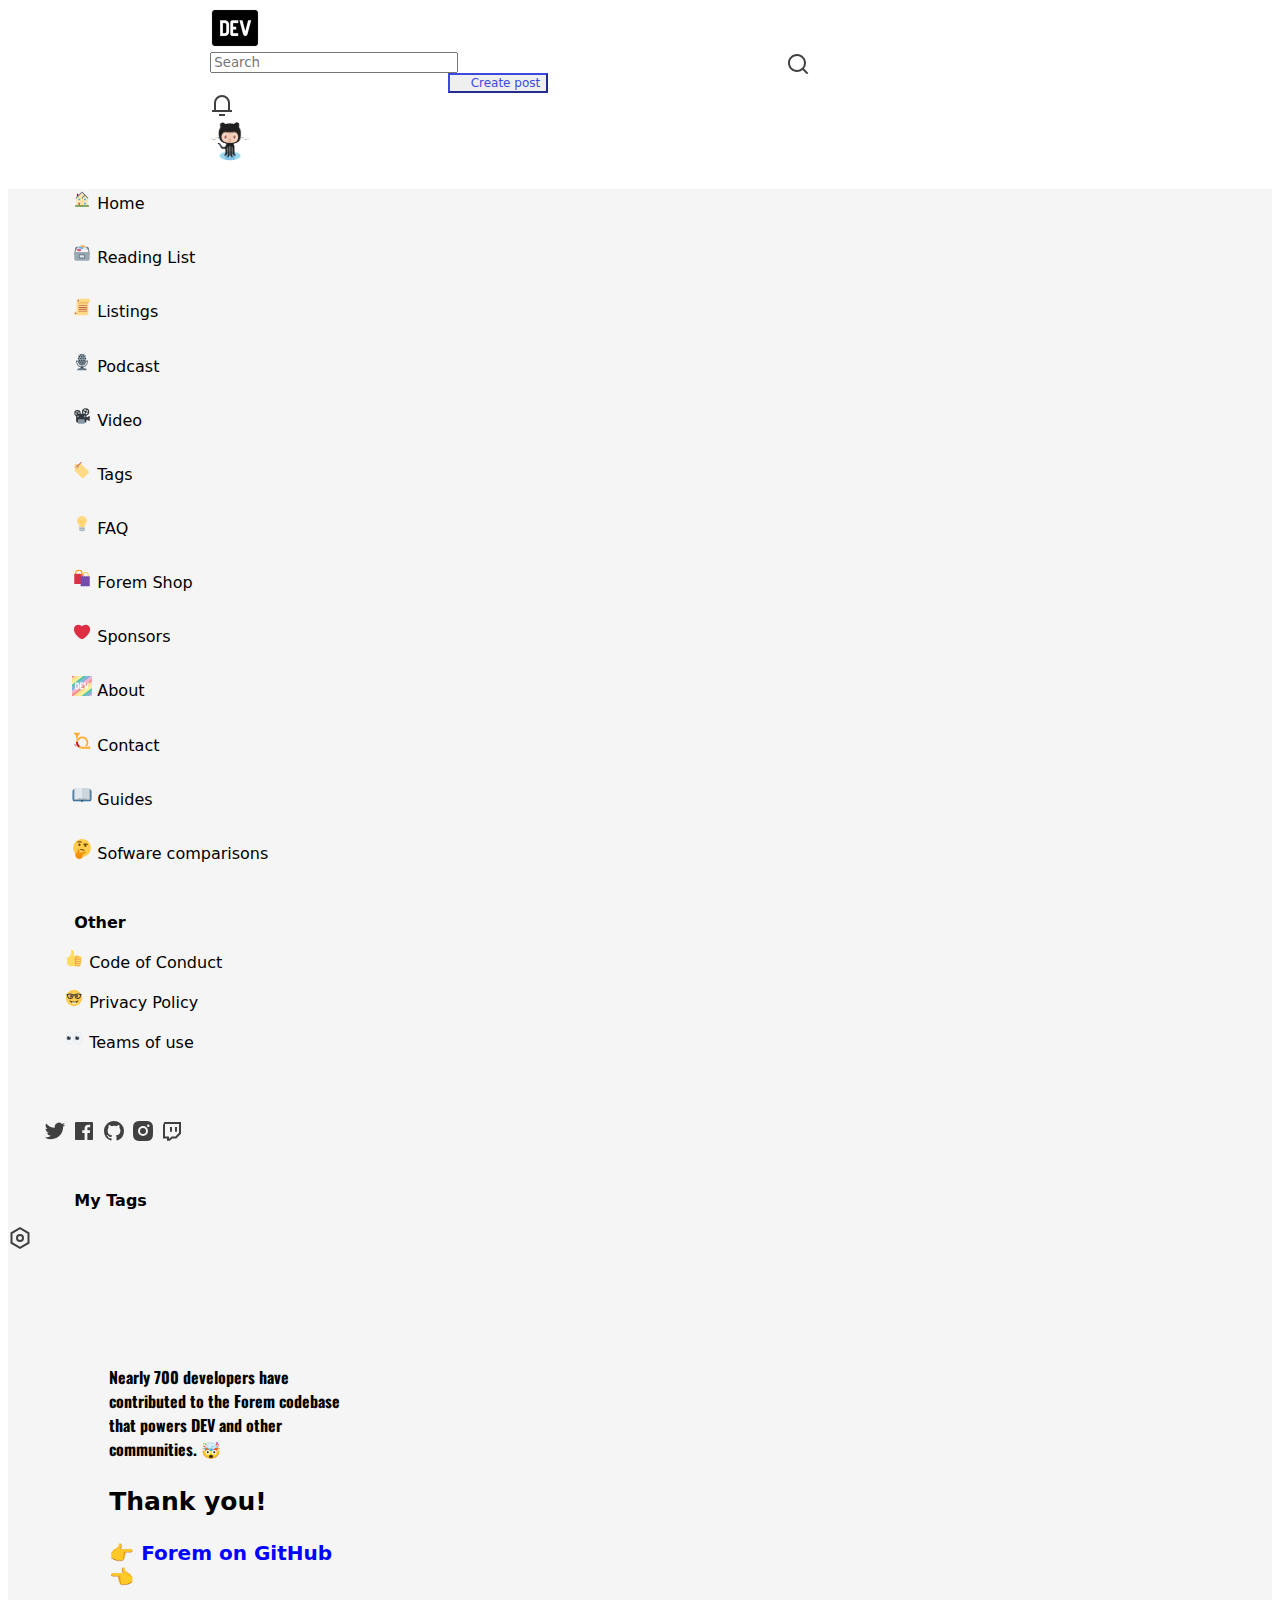
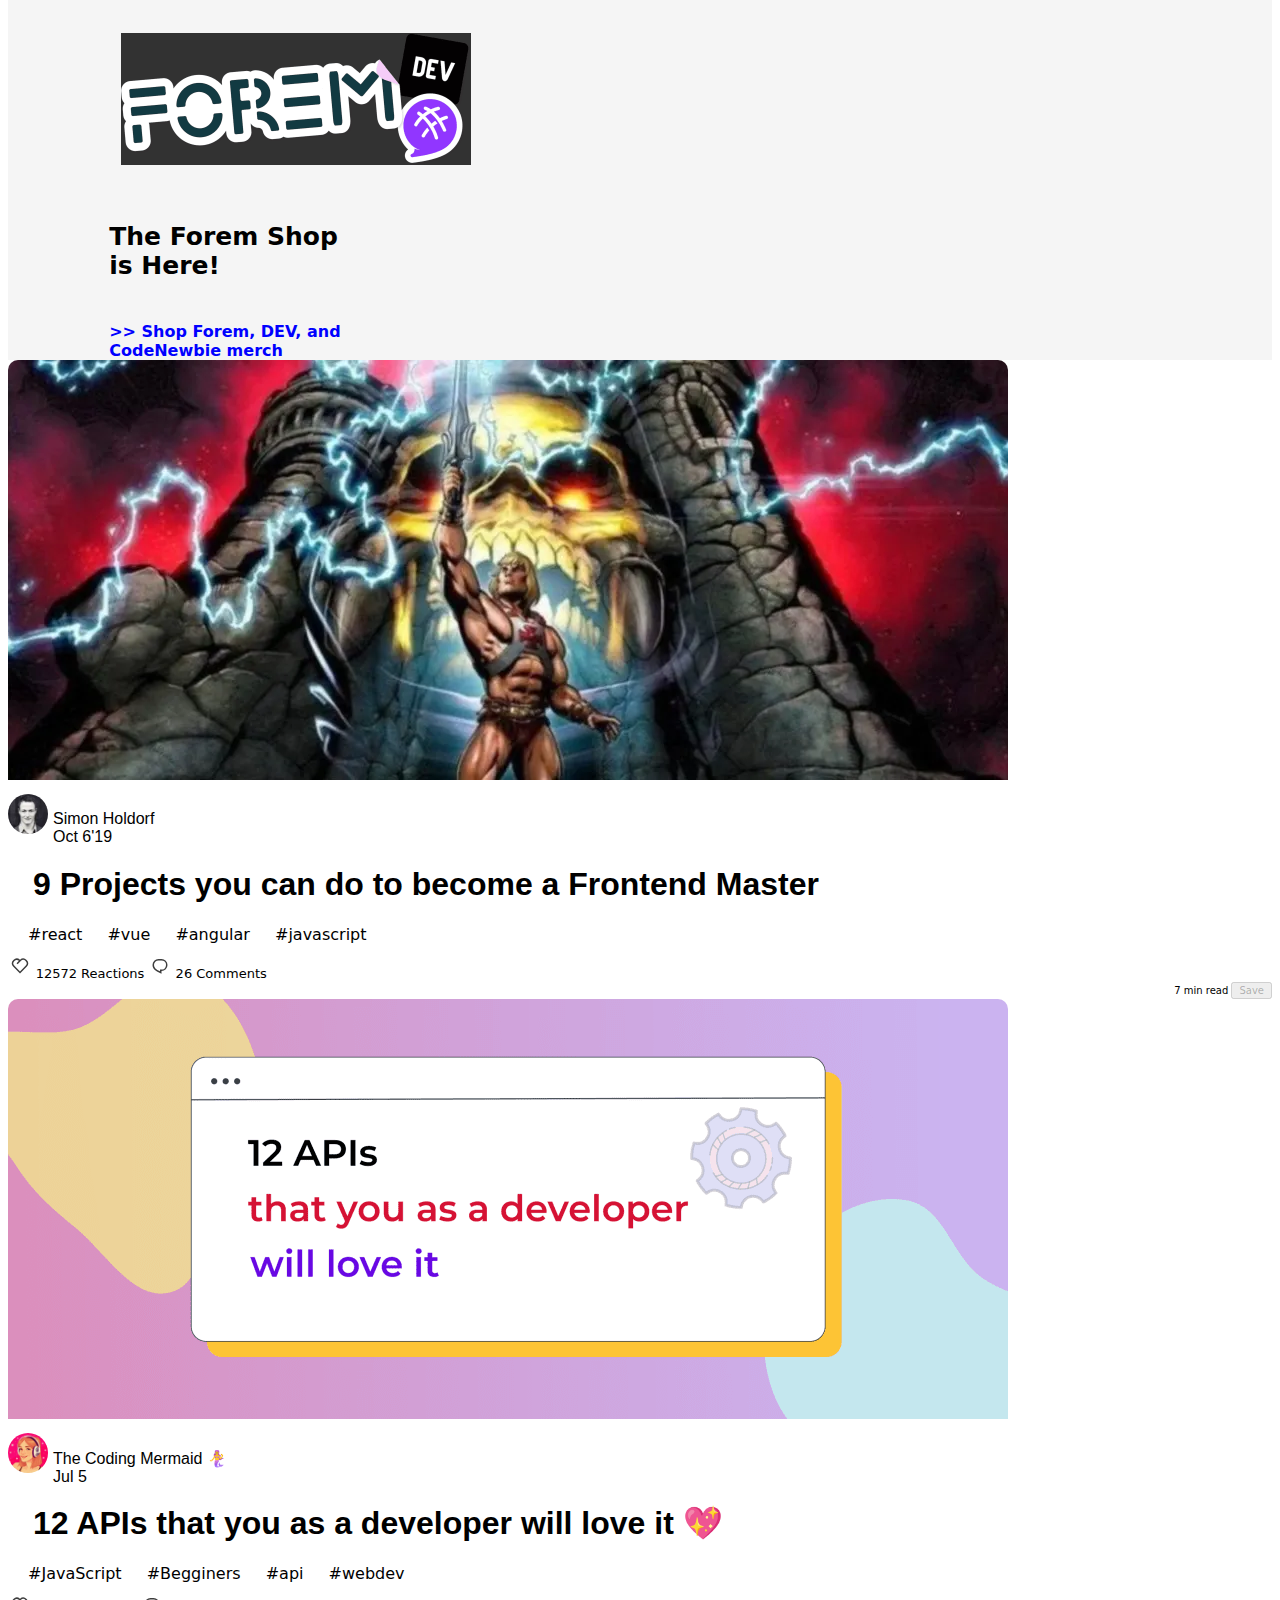
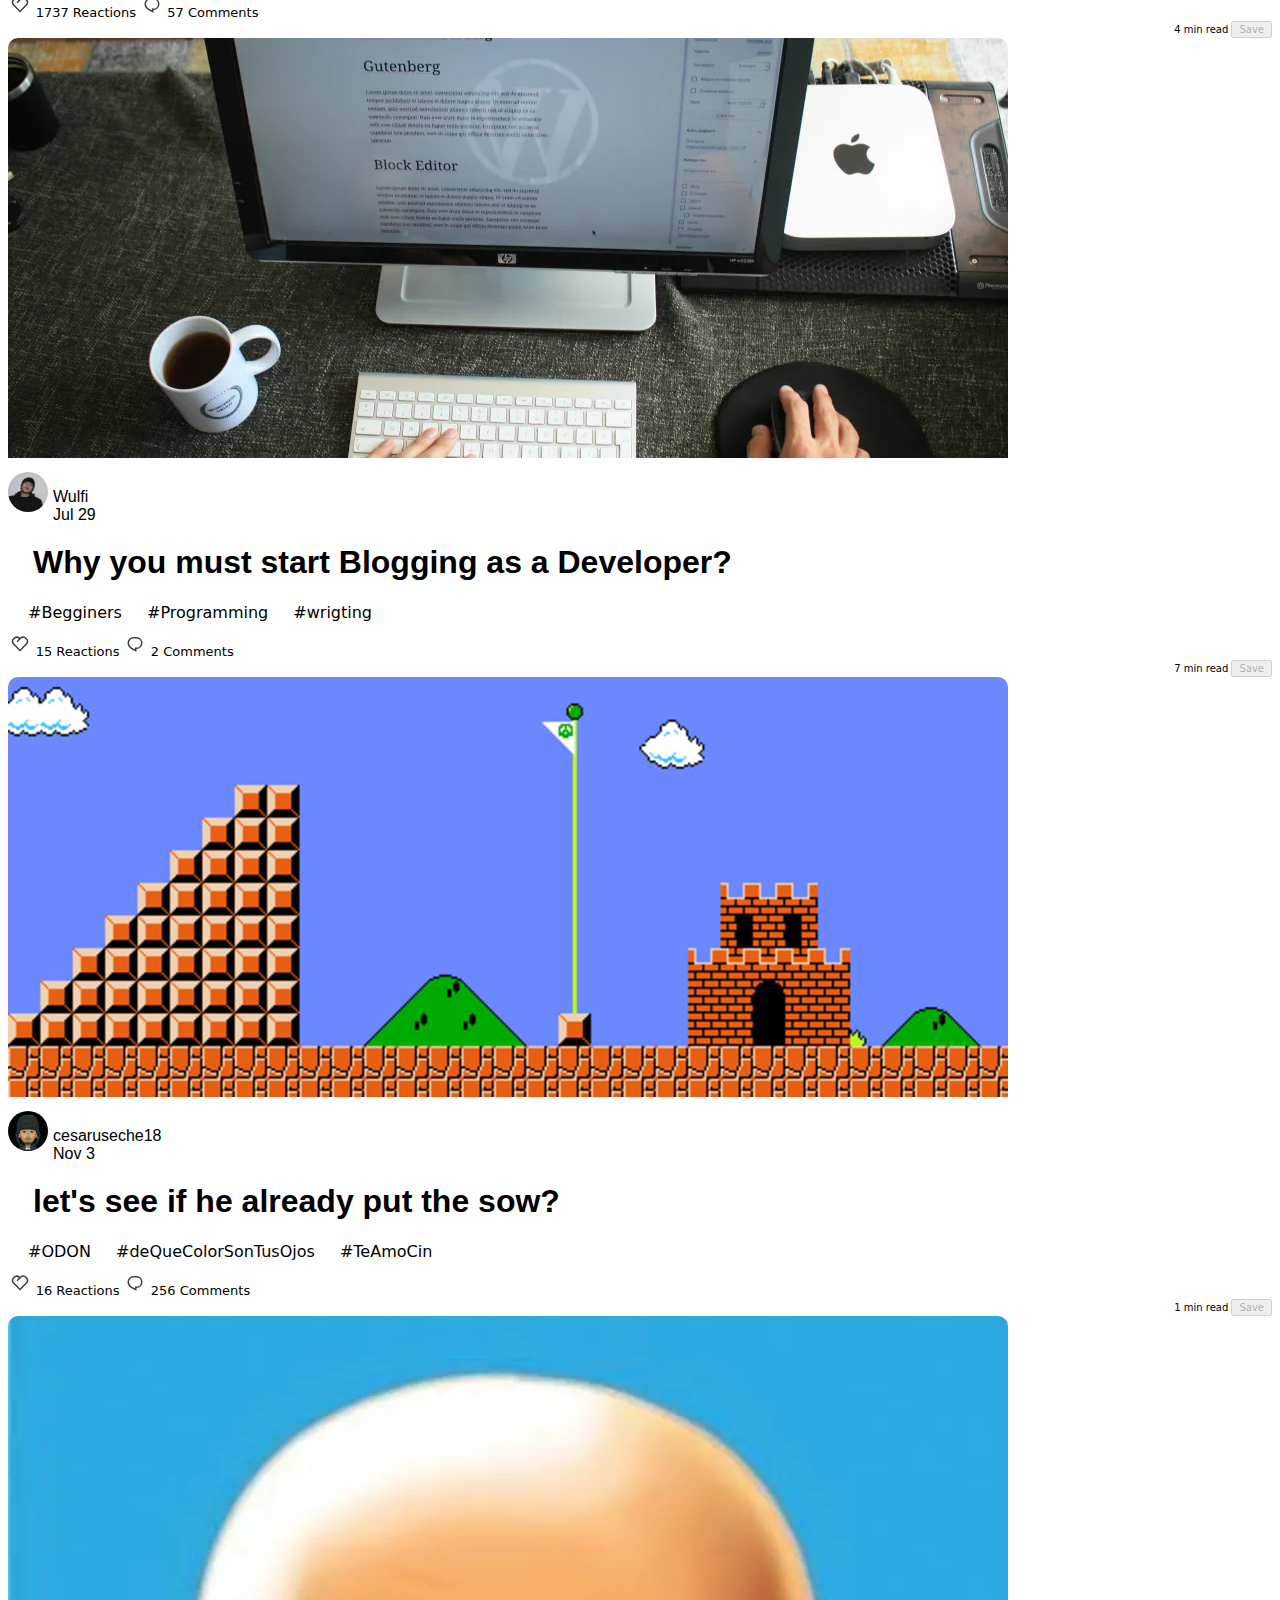
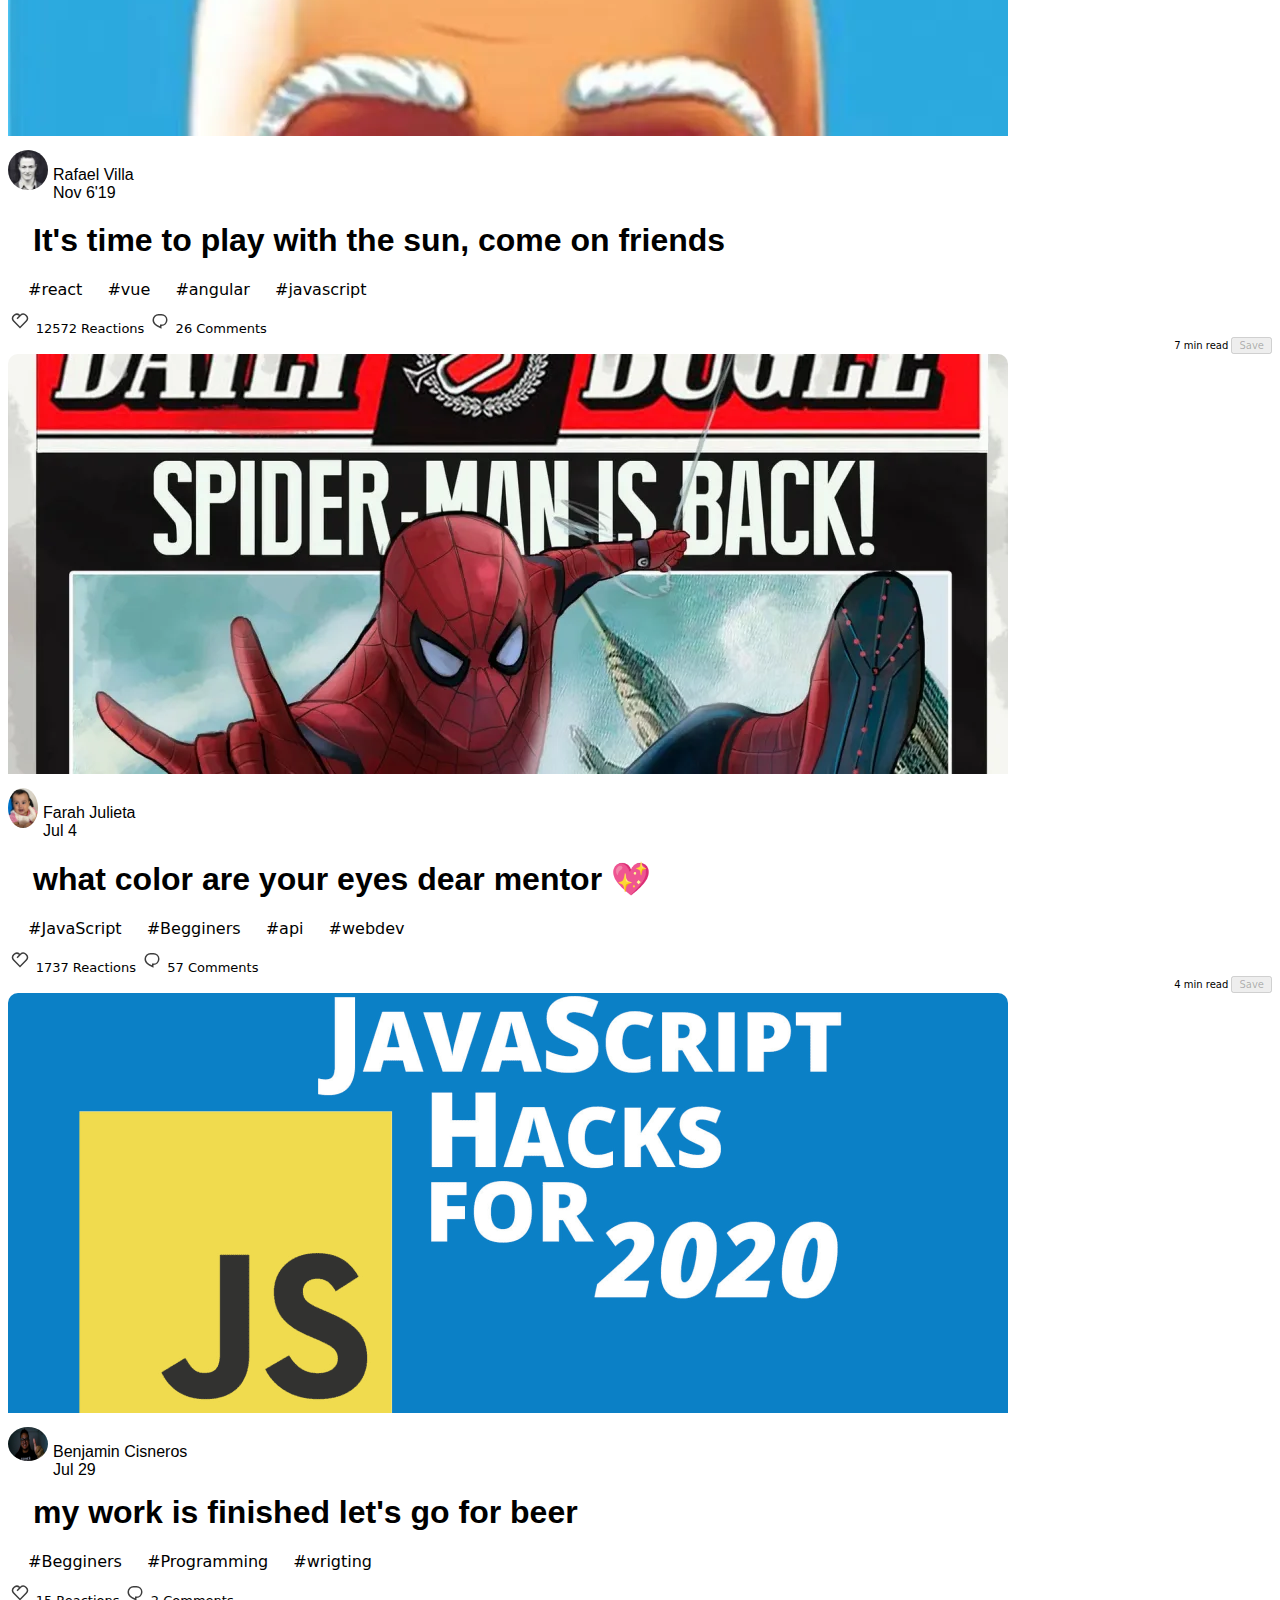
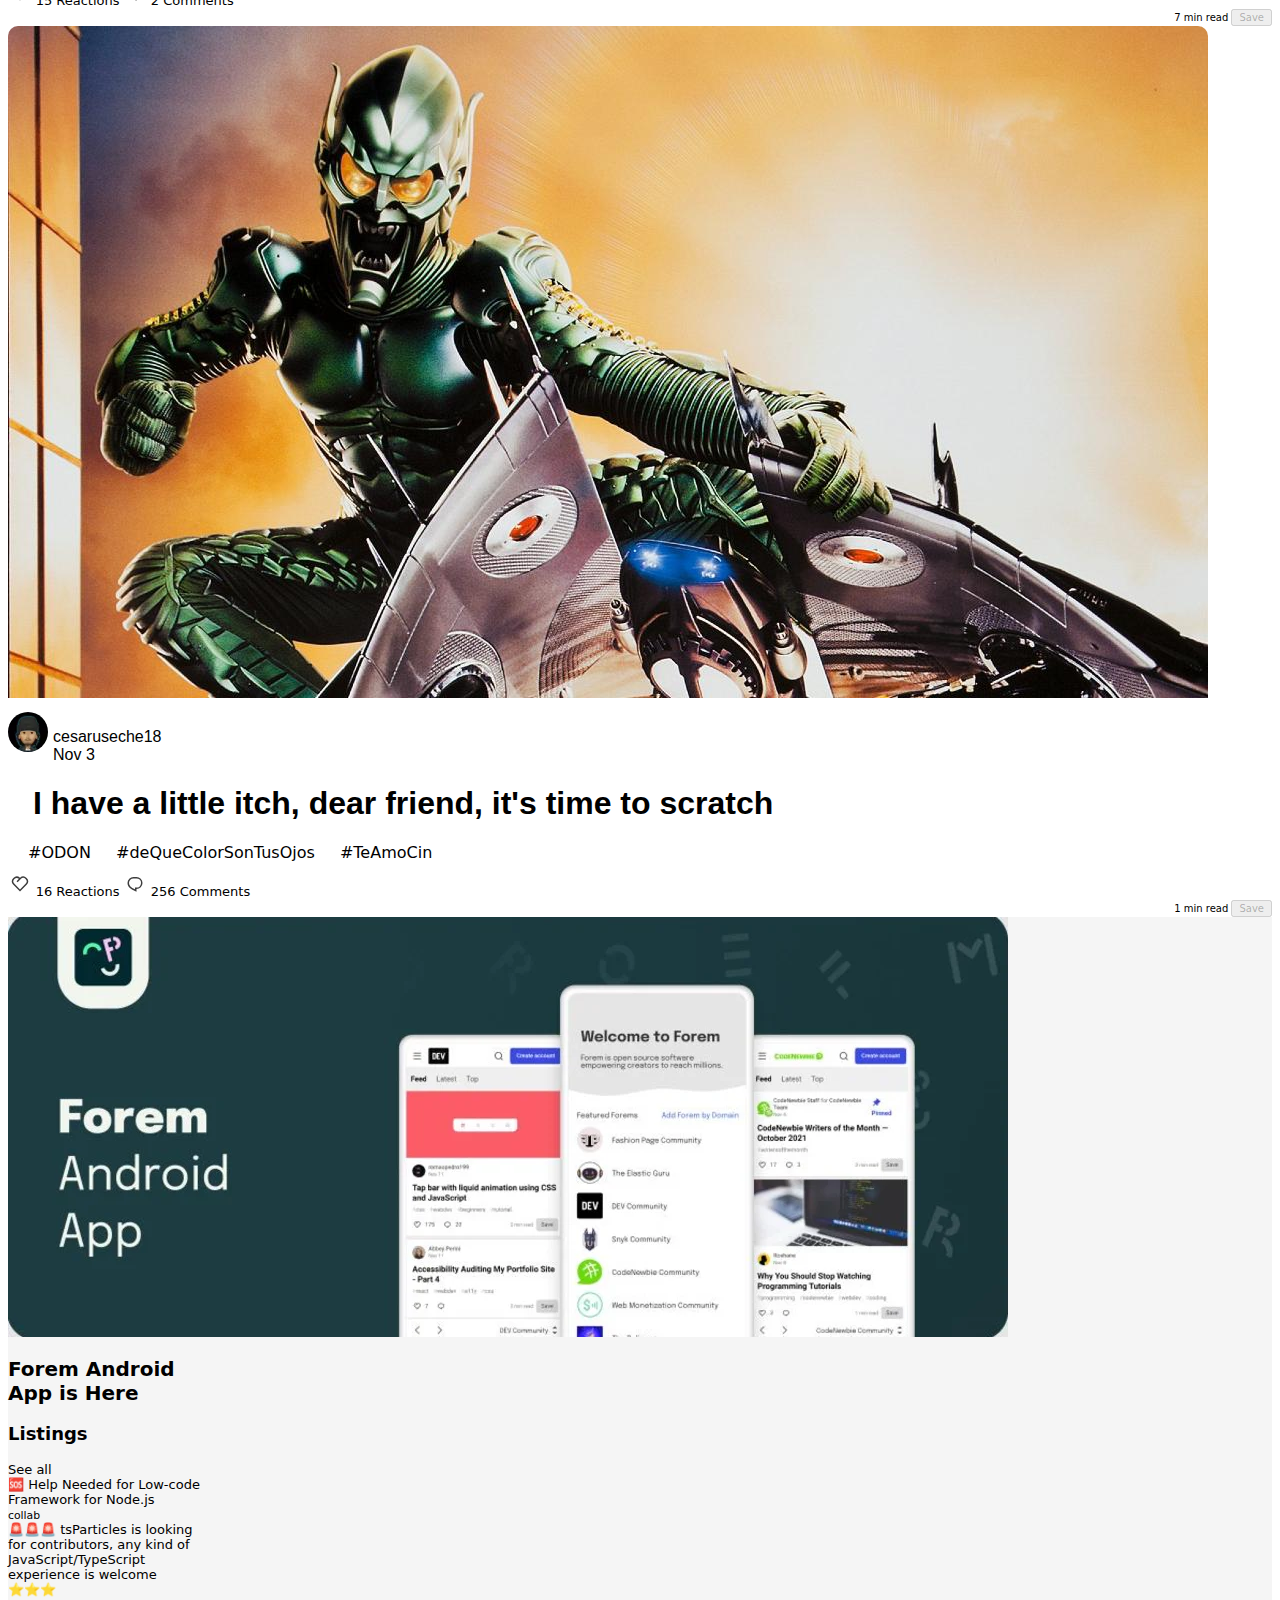
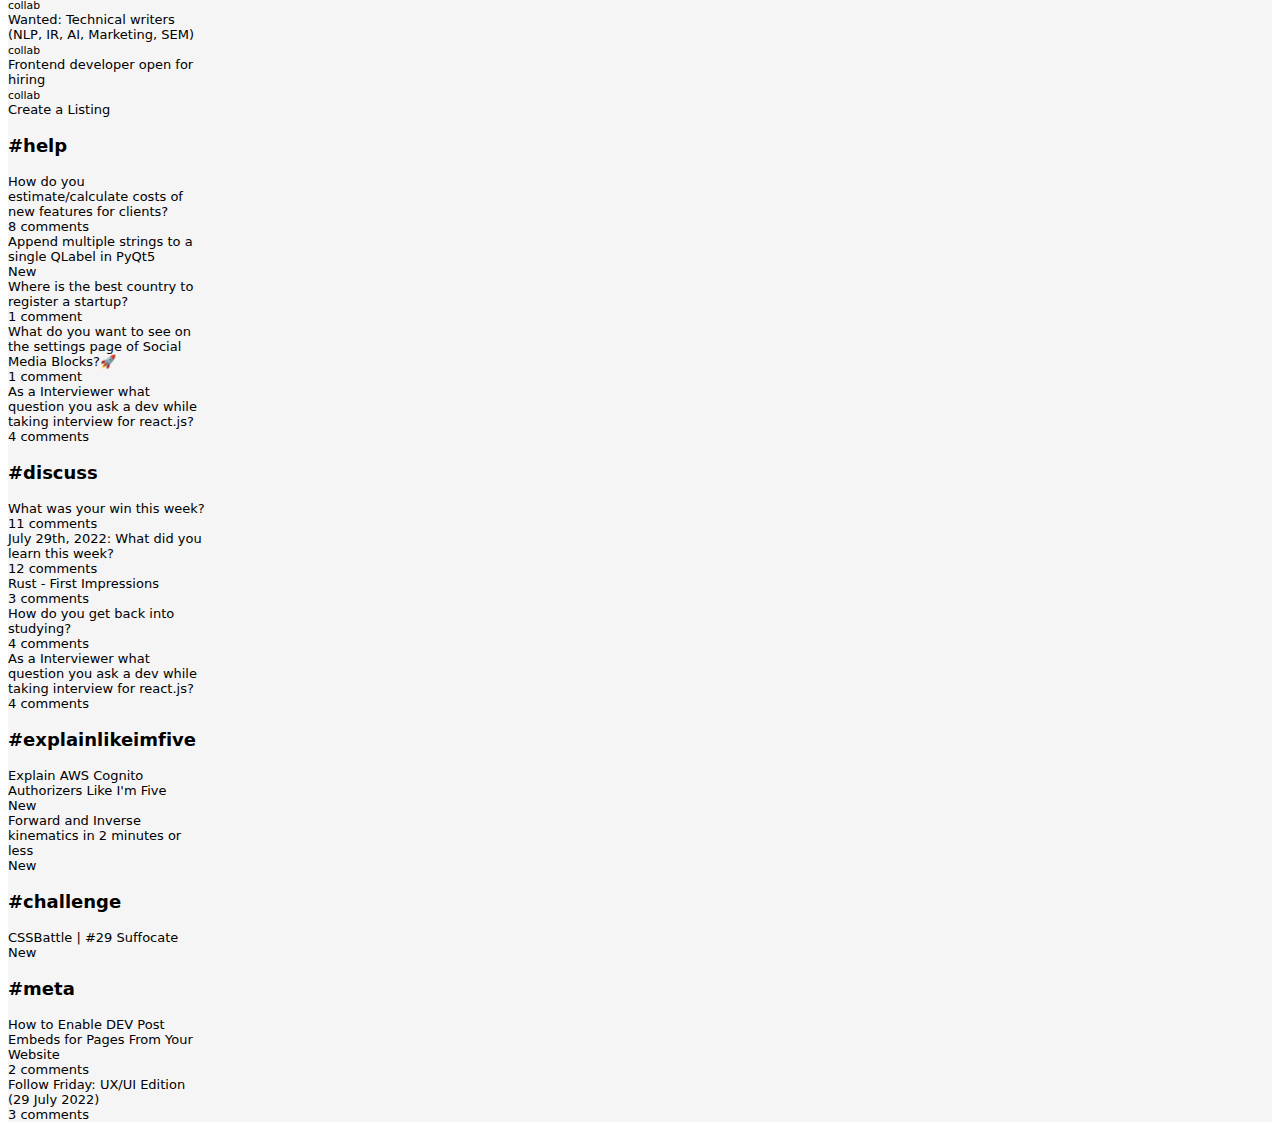
==== commit 431ab919: "add more cards" ====
--- a/index.html
+++ b/index.html
@@ -328,8 +328,6 @@
                 </div>
               </div>
             </div>
-            <!--</div>-->
-            <!-- </div>-->
           </section>
           <!--SecondCard-->
           <section class="container__One">
@@ -434,6 +432,180 @@
                   <div class="conteiner__tow col-12 ">
                     <h1 class="container__two--title ">
                       <a class="container__titleSmall">let's see if he already put the sow?</a>
+                    </h1>
+                    <a class="container__crayons-tag" href="#">#ODON</a>
+                    <a class="container__crayons-tag" href="#">#deQueColorSonTusOjos</a>
+                    <a class="container__crayons-tag" href="#">#TeAmoCin</a>
+                  </div>
+                </div>
+                <div class="  col-lg-12 container__Three">
+                  <div class="row">
+                    <div class=" container-fluid col-6 icons">
+                      <div class="row">
+                        <div class=" col-6   reactions">
+                          <img src="./assets/svg/svg-export/corazon blanco borde negro.svg" alt="">
+                          <p>16 Reactions</p>
+                        </div>
+                        <div class="col-6 container__three--comment">
+                          <img src="./assets/svg/svg-export/mensaje viñeta.svg" alt="">
+                          <p>256 Comments</p>
+                        </div>
+                      </div>
+                    </div>
+                    <div class="col-6 btn">
+                      <a>1 min read</a>
+                      <button type="button" class="btn btn-secondary" disabled>Save</button>
+                    </div>
+                  </div>
+                </div>
+              </div>
+          </section>
+          <!--FiveCards-->
+          <section class="container__One">
+            <img src="./imgCards/pelon.webp" class="card-img-top" alt="...">
+            <div class="card-body">
+              <div class="container__imgtext">
+                <img class="container__imgUser" src="./imgCards/userblack.webp" alt="">
+                <p class="container__imgtext--name"> Rafael Villa <br> Nov 6'19</p>
+              </div>
+              <div class="conteiner__tow ">
+                <h1 class="container__two--title col-12  ">
+                  <a class="container__titleSmall " href="./pages/postCard.html">It's time to play with the sun, come on friends</a>
+                </h1>
+                <a class="container__crayons-tag" href="https://es.reactjs.org/"><span
+                    class="crayons-tag__prefix">#</span>react</a>
+                <a class="container__crayons-tag" href="https://vuejs.org/"><span
+                    class="crayons-tag__prefix">#</span>vue</a>
+                <a class="container__crayons-tag" href="https://angular.io/"><span
+                    class="crayons-tag__prefix">#</span>angular</a>
+                <a class="container__crayons-tag" href="https://lenguajejs.com/"><span
+                    class="crayons-tag__prefix">#</span>javascript</a>
+              </div>
+              <div class="  col-lg-12 container__Three">
+                <div class="row">
+                  <div class=" container-fluid col-6 icons">
+                    <div class="row">
+                      <div class="col-6 reactions">
+                        <img src="./assets/svg/svg-export/corazon blanco borde negro.svg" alt="">
+                        <p>12572 Reactions</p>
+                      </div>
+                      <div class="col-6 container__three--comment">
+                        <img src="./assets/svg/svg-export/mensaje viñeta.svg" alt="">
+                        <p>26 Comments</p>
+                      </div>
+                    </div>
+                  </div>
+                  <div class="col-6 btn">
+                    <a>7 min read</a>
+                    <button type="button" class="btn btn-secondary" disabled>Save</button>
+                  </div>
+                </div>
+              </div>
+            </div>
+          </section>
+          <!--SixsCard-->
+          <section class="container__One">
+            <div class="container-fluid">
+              <div class="card__td">
+                <img src="./imgCards/spiderman.png" class="card-img-top" alt="...">
+                <div class="card-body">
+                  <div class="container__imgtext">
+                    <img class="container__imgUser" src="./imgCards/hijabenja.jpg" alt="">
+                    <p class="container__imgtext--name aria-label "> Farah Julieta <br> Jul 4</p>
+                  </div>
+                  <div class="conteiner__tow col-12 ">
+                    <h1 class="container__two--title ">
+                      <a class="container__titleSmall"> what color are your eyes dear mentor 💖</a>
+                    </h1>
+                    <a class="container__crayons-tag" href="/t/javascript"><span
+                        class="crayons-tag__prefix">#</span>JavaScript</a>
+                    <a class="container__crayons-tag" href="/t/Begginers"><span
+                        class="crayons-tag__prefix">#</span>Begginers</a>
+                    <a class="container__crayons-tag" href="/t/api"><span class="crayons-tag__prefix">#</span>api</a>
+                    <a class="container__crayons-tag" href="/t/webdev"><span
+                        class="crayons-tag__prefix">#</span>webdev</a>
+                  </div>
+                  <div class="  col-lg-12 container__Three">
+                    <div class="row">
+                      <div class=" container-fluid col-6 icons">
+                        <div class="row">
+                          <div class="col-6 reactions">
+                            <img src="./assets/svg/svg-export/corazon blanco borde negro.svg" alt="">
+                            <p>1737 Reactions</p>
+                          </div>
+                          <div class="col-6 container__three--comment">
+                            <img src="./assets/svg/svg-export/mensaje viñeta.svg" alt="">
+                            <p>57 Comments</p>
+                          </div>
+                        </div>
+                      </div>
+                      <div class="col-6 btn">
+                        <a>4 min read</a>
+                        <button type="button" class="btn btn-secondary" disabled>Save</button>
+                      </div>
+                    </div>
+                  </div>
+                </div>
+              </div>
+            </div>
+          </section>
+          <!--SevenCard-->
+          <section class="container__One">
+            <div class="container-fluid">
+              <div class="card__td ">
+                <img src="./imgCards/JS.png" class="card-img-top" alt="...">
+                <div class="card-body">
+                  <div class="container__imgtext">
+                    <img class="container__imgUser" src="./imgCards/benja" alt="">
+                    <p class="container__imgtext--name aria-label "> Benjamin Cisneros <br> Jul 29</p>
+                  </div>
+                  <div class="conteiner__tow col-12 ">
+                    <h1 class="container__two--title ">
+                      <a class="container__titleSmall">my work is finished let's go for beer</a>
+                    </h1>
+                    <a class="container__crayons-tag" href="/t/Begginers"><span
+                        class="crayons-tag__prefix">#</span>Begginers</a>
+                    <a class="container__crayons-tag" href="/t/Programming
+                            span class=" crayons-tag__prefix">#</span>Programming</a>
+                    <a class="container__crayons-tag" href="/t/wrigting">
+                      <span class="crayons-tag__prefix">#</span>wrigting</a>
+                  </div>
+                </div>
+                <div class="  col-lg-12 container__Three">
+                  <div class="row">
+                    <div class=" container-fluid col-6 icons">
+                      <div class="row">
+                        <div class="col-6 reactions">
+                          <img src="./assets/svg/svg-export/corazon blanco borde negro.svg" alt="">
+                          <p>15 Reactions</p>
+                        </div>
+                        <div class="col-6 container__three--comment">
+                          <img src="./assets/svg/svg-export/mensaje viñeta.svg" alt="">
+                          <p>2 Comments</p>
+                        </div>
+                      </div>
+                    </div>
+                    <div class="col-6 btn">
+                      <a>7 min read</a>
+                      <button type="button" class="btn btn-secondary" disabled>Save</button>
+                    </div>
+                  </div>
+                </div>
+              </div>
+          </section>
+          <!--EigthCard-->
+          <section class="container__One">
+            <div class="container-fluid">
+              <div class="card__td">
+                <img src="./imgCards/duende.pgn.jpg" class="card-img-top" alt="...">
+                <div class="card-body">
+                  <div class="container__imgtext">
+                    <img class="container__imgUser" src="./imgCards/userMario.webp" alt="">
+                    <p class="container__imgtext--name aria-label "> cesaruseche18<br> Nov 3</p>
+                  </div>
+                  <div class="conteiner__tow col-12 ">
+                    <h1 class="container__two--title ">
+                      <a class="container__titleSmall">I have a little itch, dear friend, it's time to scratch</a>
                     </h1>
                     <a class="container__crayons-tag" href="#">#ODON</a>
                     <a class="container__crayons-tag" href="#">#deQueColorSonTusOjos</a>
@@ -488,7 +660,7 @@
               <span class="">
                 <a href="#">🚨🚨🚨 tsParticles is looking for contributors, any kind of JavaScript/TypeScript experience
                   is
-                  welcome ⭐️⭐️⭐️</a> <br> 
+                  welcome ⭐️⭐️⭐️</a> <br>
                 <small>collab</small><br>
               </span>
               <span class="">
